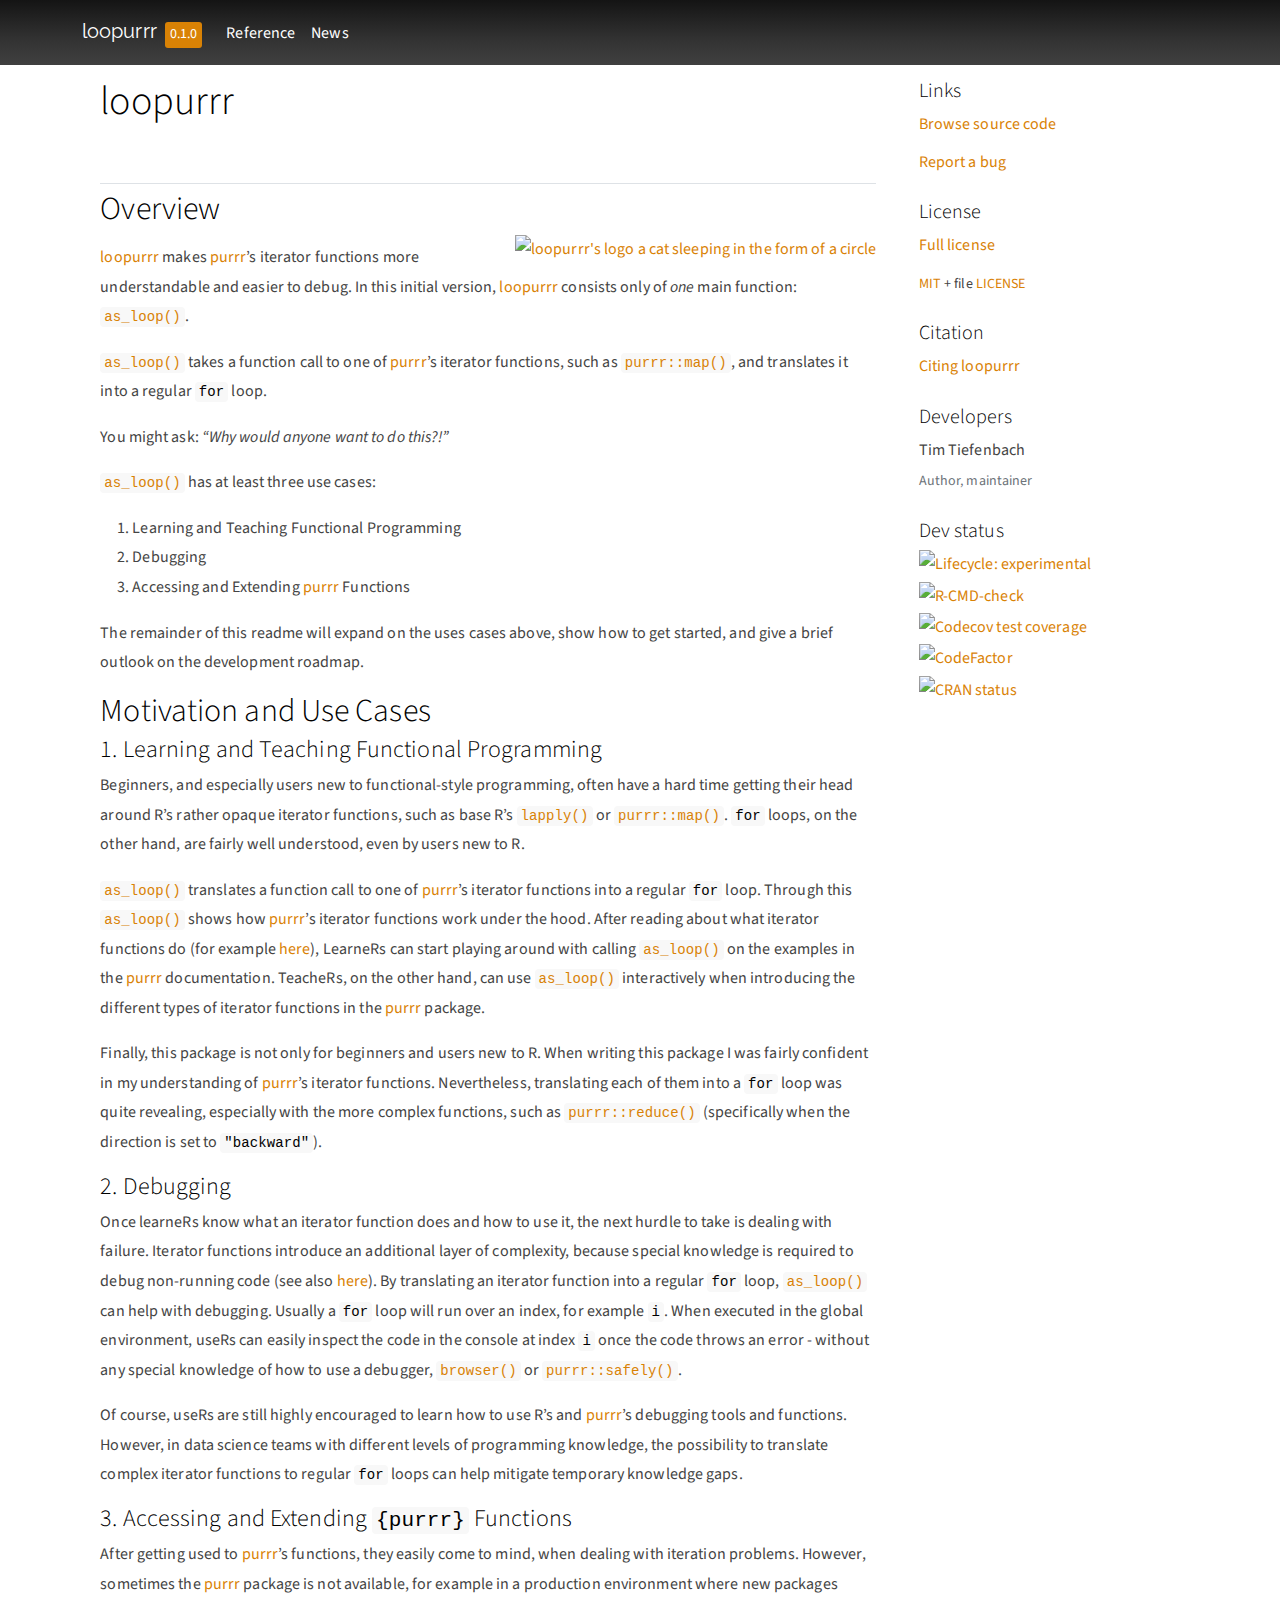
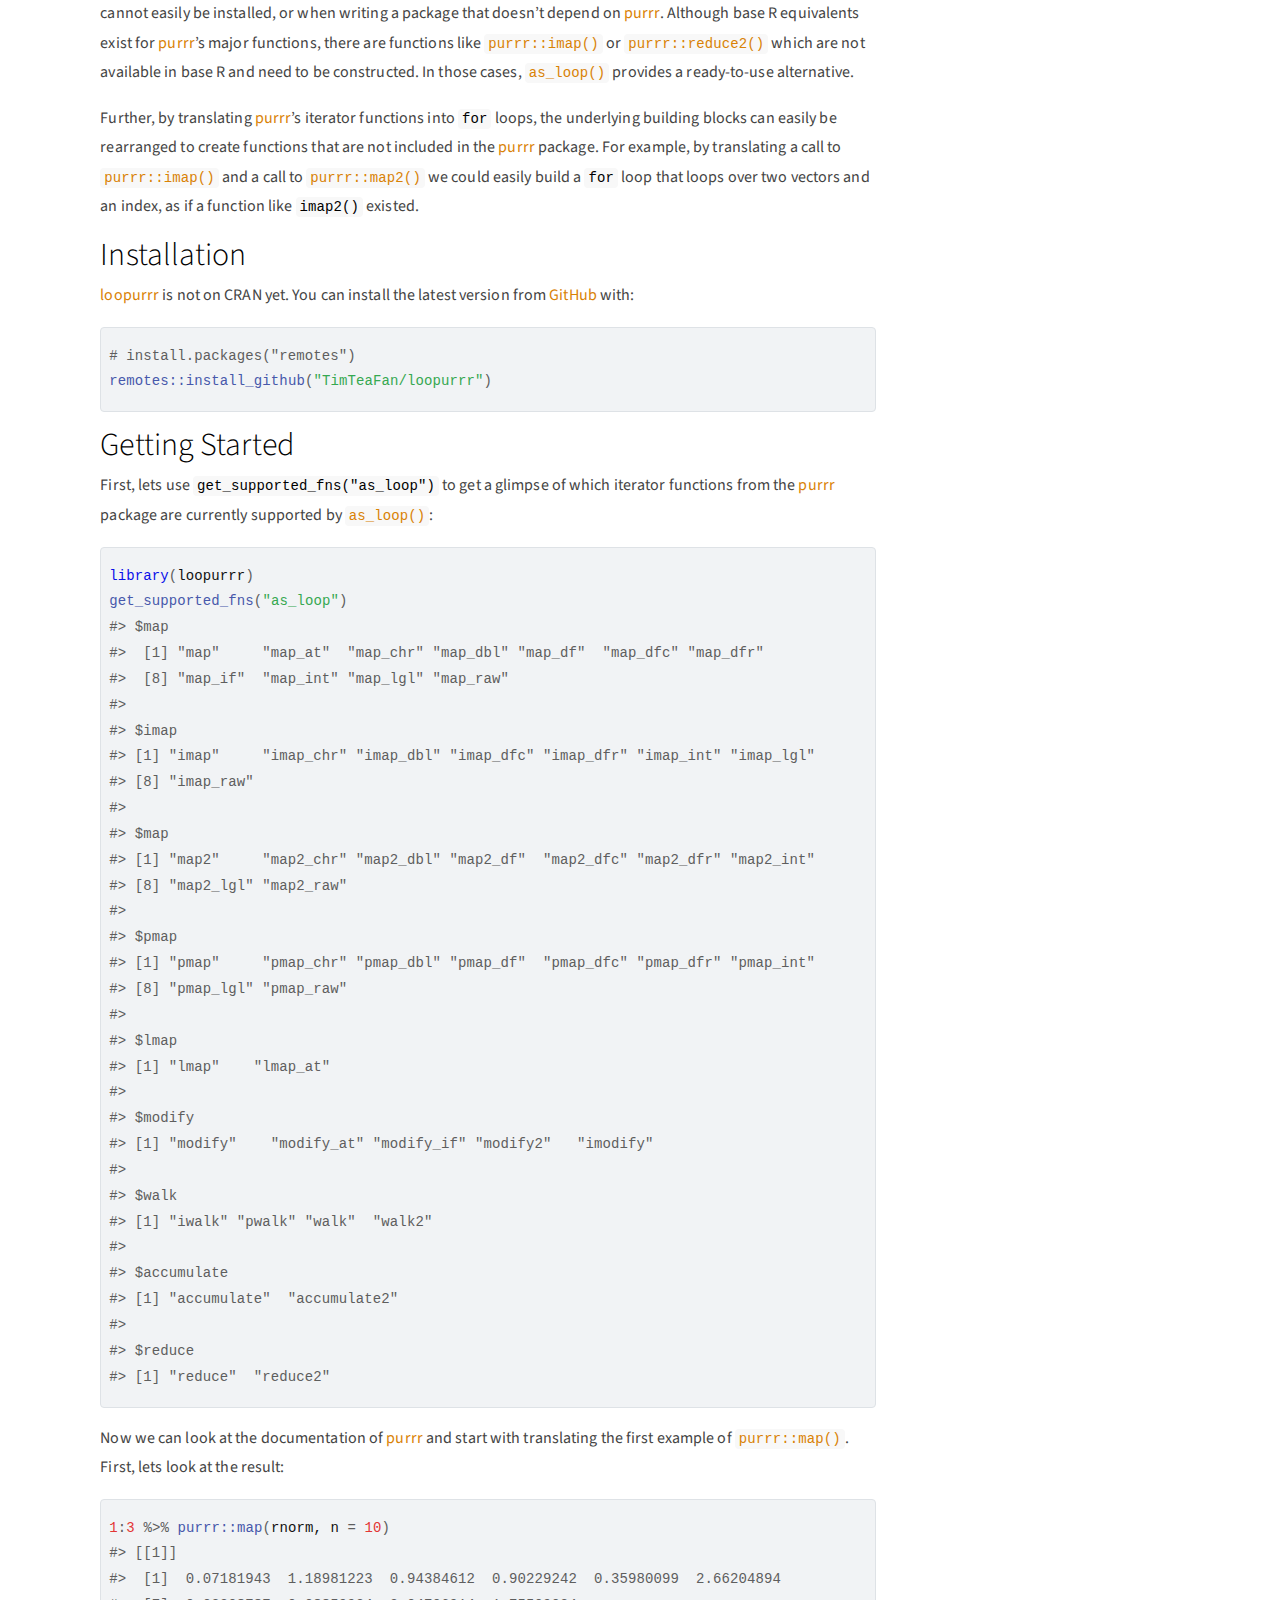
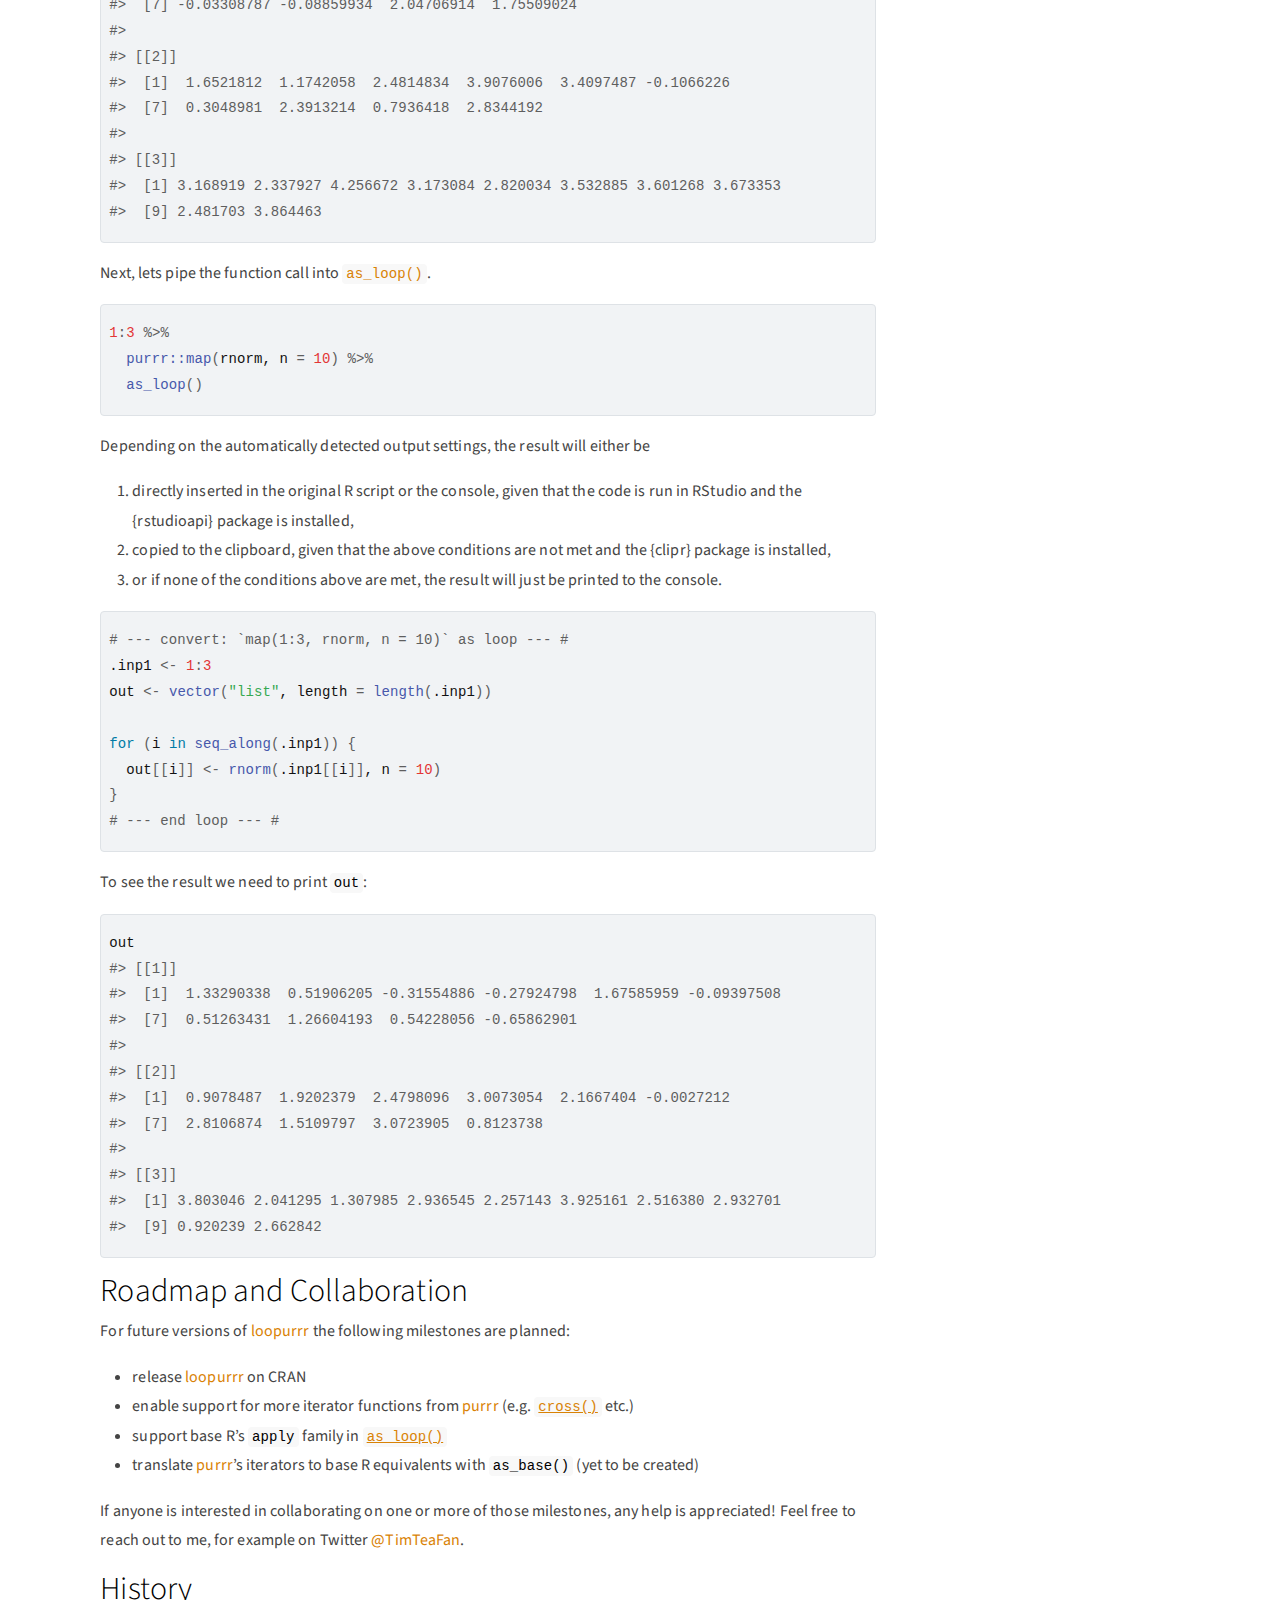
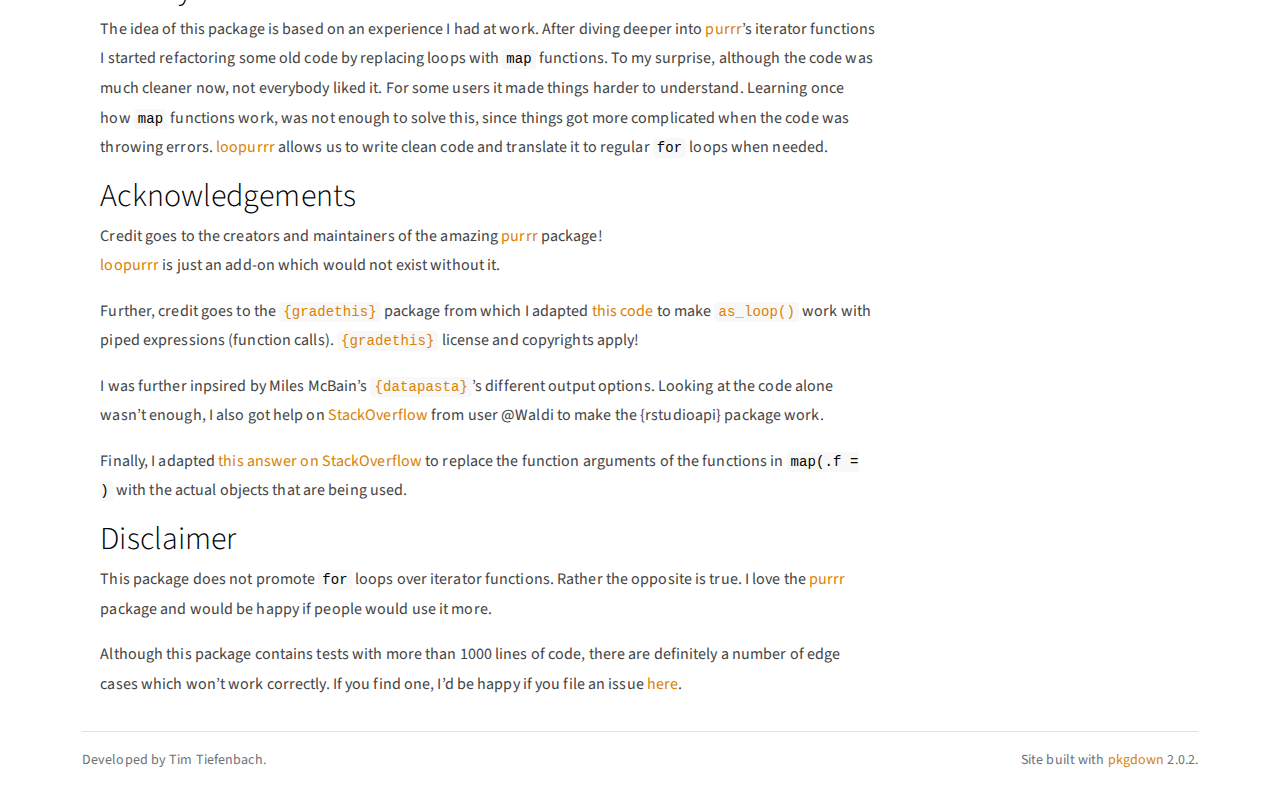
==== index.html @ e51904c7 "Built site for loopurrr: 0.1.0@bbf5879" ====
<!DOCTYPE html>
<!-- Generated by pkgdown: do not edit by hand --><html lang="en">
<head>
<meta http-equiv="Content-Type" content="text/html; charset=UTF-8">
<meta charset="utf-8">
<meta http-equiv="X-UA-Compatible" content="IE=edge">
<meta name="viewport" content="width=device-width, initial-scale=1, shrink-to-fit=no">
<meta name="description" content="Makes learning, teaching and debugging iterator functions from the purrr package easy
    by translating them into regular for loops.">
<title>Tranlate purrr iterator functions to regular for loops • loopurrr</title>
<!-- favicons --><link rel="icon" type="image/png" sizes="16x16" href="favicon-16x16.png">
<link rel="icon" type="image/png" sizes="32x32" href="favicon-32x32.png">
<link rel="apple-touch-icon" type="image/png" sizes="180x180" href="apple-touch-icon.png">
<link rel="apple-touch-icon" type="image/png" sizes="120x120" href="apple-touch-icon-120x120.png">
<link rel="apple-touch-icon" type="image/png" sizes="76x76" href="apple-touch-icon-76x76.png">
<link rel="apple-touch-icon" type="image/png" sizes="60x60" href="apple-touch-icon-60x60.png">
<script src="deps/jquery-3.6.0/jquery-3.6.0.min.js"></script><meta name="viewport" content="width=device-width, initial-scale=1, shrink-to-fit=no">
<link href="deps/bootstrap-5.1.0/bootstrap.min.css" rel="stylesheet">
<script src="deps/bootstrap-5.1.0/bootstrap.bundle.min.js"></script><!-- Font Awesome icons --><link rel="stylesheet" href="https://cdnjs.cloudflare.com/ajax/libs/font-awesome/5.12.1/css/all.min.css" integrity="sha256-mmgLkCYLUQbXn0B1SRqzHar6dCnv9oZFPEC1g1cwlkk=" crossorigin="anonymous">
<link rel="stylesheet" href="https://cdnjs.cloudflare.com/ajax/libs/font-awesome/5.12.1/css/v4-shims.min.css" integrity="sha256-wZjR52fzng1pJHwx4aV2AO3yyTOXrcDW7jBpJtTwVxw=" crossorigin="anonymous">
<!-- bootstrap-toc --><script src="https://cdn.rawgit.com/afeld/bootstrap-toc/v1.0.1/dist/bootstrap-toc.min.js"></script><!-- headroom.js --><script src="https://cdnjs.cloudflare.com/ajax/libs/headroom/0.11.0/headroom.min.js" integrity="sha256-AsUX4SJE1+yuDu5+mAVzJbuYNPHj/WroHuZ8Ir/CkE0=" crossorigin="anonymous"></script><script src="https://cdnjs.cloudflare.com/ajax/libs/headroom/0.11.0/jQuery.headroom.min.js" integrity="sha256-ZX/yNShbjqsohH1k95liqY9Gd8uOiE1S4vZc+9KQ1K4=" crossorigin="anonymous"></script><!-- clipboard.js --><script src="https://cdnjs.cloudflare.com/ajax/libs/clipboard.js/2.0.6/clipboard.min.js" integrity="sha256-inc5kl9MA1hkeYUt+EC3BhlIgyp/2jDIyBLS6k3UxPI=" crossorigin="anonymous"></script><!-- search --><script src="https://cdnjs.cloudflare.com/ajax/libs/fuse.js/6.4.6/fuse.js" integrity="sha512-zv6Ywkjyktsohkbp9bb45V6tEMoWhzFzXis+LrMehmJZZSys19Yxf1dopHx7WzIKxr5tK2dVcYmaCk2uqdjF4A==" crossorigin="anonymous"></script><script src="https://cdnjs.cloudflare.com/ajax/libs/autocomplete.js/0.38.0/autocomplete.jquery.min.js" integrity="sha512-GU9ayf+66Xx2TmpxqJpliWbT5PiGYxpaG8rfnBEk1LL8l1KGkRShhngwdXK1UgqhAzWpZHSiYPc09/NwDQIGyg==" crossorigin="anonymous"></script><script src="https://cdnjs.cloudflare.com/ajax/libs/mark.js/8.11.1/mark.min.js" integrity="sha512-5CYOlHXGh6QpOFA/TeTylKLWfB3ftPsde7AnmhuitiTX4K5SqCLBeKro6sPS8ilsz1Q4NRx3v8Ko2IBiszzdww==" crossorigin="anonymous"></script><!-- pkgdown --><script src="pkgdown.js"></script><link href="extra.css" rel="stylesheet">
<meta property="og:title" content="Tranlate purrr iterator functions to regular for loops">
<meta property="og:description" content="Makes learning, teaching and debugging iterator functions from the purrr package easy
    by translating them into regular for loops.">
<meta property="og:image" content="https://timteafan.github.io/loopurrr/logo.png">
<!-- mathjax --><script src="https://cdnjs.cloudflare.com/ajax/libs/mathjax/2.7.5/MathJax.js" integrity="sha256-nvJJv9wWKEm88qvoQl9ekL2J+k/RWIsaSScxxlsrv8k=" crossorigin="anonymous"></script><script src="https://cdnjs.cloudflare.com/ajax/libs/mathjax/2.7.5/config/TeX-AMS-MML_HTMLorMML.js" integrity="sha256-84DKXVJXs0/F8OTMzX4UR909+jtl4G7SPypPavF+GfA=" crossorigin="anonymous"></script><!--[if lt IE 9]>
<script src="https://oss.maxcdn.com/html5shiv/3.7.3/html5shiv.min.js"></script>
<script src="https://oss.maxcdn.com/respond/1.4.2/respond.min.js"></script>
<![endif]-->
</head>
<body>
    <a href="#main" class="visually-hidden-focusable">Skip to contents</a>
    

    <nav class="navbar fixed-top navbar-dark navbar-expand-lg bg-primary"><div class="container">
    
    <a class="navbar-brand me-2" href="index.html">loopurrr</a>

    <small class="nav-text text-muted me-auto" data-bs-toggle="tooltip" data-bs-placement="bottom" title="">0.1.0</small>

    
    <button class="navbar-toggler" type="button" data-bs-toggle="collapse" data-bs-target="#navbar" aria-controls="navbar" aria-expanded="false" aria-label="Toggle navigation">
      <span class="navbar-toggler-icon"></span>
    </button>

    <div id="navbar" class="collapse navbar-collapse ms-3">
      <ul class="navbar-nav me-auto">
<li class="nav-item">
  <a class="nav-link" href="reference/index.html">
    <span class="fas fa fas fa-tools"></span>
     
    Reference
  </a>
</li>
<li class="nav-item">
  <a class="nav-link" href="news/index.html">
    <span class="fas fa fas fa-clipboard-list"></span>
     
    News
  </a>
</li>
<li class="nav-item">
  <a class="external-link nav-link" href="https://twitter.com/timteafan">
    <span class="fab fa fab fa-twitter"></span>
     
  </a>
</li>
<li class="nav-item">
  <a class="external-link nav-link" href="https://github.com/TimTeaFan/loopurrr/" aria-label="github">
    <span class="fab fa fab fa-github fa-lg"></span>
     
  </a>
</li>
      </ul>
<form class="form-inline my-2 my-lg-0" role="search">
        <input type="search" class="form-control me-sm-2" aria-label="Toggle navigation" name="search-input" data-search-index="search.json" id="search-input" placeholder="Search for" autocomplete="off">
</form>

      <ul class="navbar-nav"></ul>
</div>

    
  </div>
</nav><div class="container template-home">
<div class="row">
  <main id="main" class="col-md-9"><div class="section level1">
<div class="page-header">
<img src="logo.png" class="logo" alt=""><h1 id="loopurrr">loopurrr<a class="anchor" aria-label="anchor" href="#loopurrr"></a>
</h1>
</div>
<!-- badges: start -->

<div class="section level2">
<h2 id="overview">Overview<a class="anchor" aria-label="anchor" href="#overview"></a>
</h2>
<p id="logop">
<a id="logo" href="https://raw.githubusercontent.com/TimTeaFan/loopurrr/main/man/figures/logo_big.png" class="external-link"><img src="https://raw.githubusercontent.com/TimTeaFan/loopurrr/main/man/figures/logo.png" alt="loopurrr's logo a cat sleeping in the form of a circle" align="right"></a>
</p>
<p><a href="https://github.com/TimTeaFan/loopurrrr" class="external-link">loopurrr</a> makes <a href="http://purrr.tidyverse.org" class="external-link">purrr</a>’s iterator functions more understandable and easier to debug. In this initial version, <a href="https://github.com/TimTeaFan/loopurrrr" class="external-link">loopurrr</a> consists only of <em>one</em> main function: <code><a href="reference/as_loop.html">as_loop()</a></code>.</p>
<p><code><a href="reference/as_loop.html">as_loop()</a></code> takes a function call to one of <a href="http://purrr.tidyverse.org" class="external-link">purrr</a>’s iterator functions, such as <code><a href="https://purrr.tidyverse.org/reference/map.html" class="external-link">purrr::map()</a></code>, and translates it into a regular <code>for</code> loop.</p>
<p>You might ask: <em>“Why would anyone want to do this?!”</em></p>
<p><code><a href="reference/as_loop.html">as_loop()</a></code> has at least three use cases:</p>
<ol style="list-style-type: decimal">
<li>Learning and Teaching Functional Programming</li>
<li>Debugging</li>
<li>Accessing and Extending <a href="http://purrr.tidyverse.org" class="external-link">purrr</a> Functions</li>
</ol>
<p>The remainder of this readme will expand on the uses cases above, show how to get started, and give a brief outlook on the development roadmap.</p>
</div>
<div class="section level2">
<h2 id="motivation-and-use-cases">Motivation and Use Cases<a class="anchor" aria-label="anchor" href="#motivation-and-use-cases"></a>
</h2>
<div class="section level4">
<h4 id="1-learning-and-teaching-functional-programming">1. Learning and Teaching Functional Programming<a class="anchor" aria-label="anchor" href="#1-learning-and-teaching-functional-programming"></a>
</h4>
<p>Beginners, and especially users new to functional-style programming, often have a hard time getting their head around R’s rather opaque iterator functions, such as base R’s <code><a href="https://rdrr.io/r/base/lapply.html" class="external-link">lapply()</a></code> or <code><a href="https://purrr.tidyverse.org/reference/map.html" class="external-link">purrr::map()</a></code>. <code>for</code> loops, on the other hand, are fairly well understood, even by users new to R.</p>
<p><code><a href="reference/as_loop.html">as_loop()</a></code> translates a function call to one of <a href="http://purrr.tidyverse.org" class="external-link">purrr</a>’s iterator functions into a regular <code>for</code> loop. Through this <code><a href="reference/as_loop.html">as_loop()</a></code> shows how <a href="http://purrr.tidyverse.org" class="external-link">purrr</a>’s iterator functions work under the hood. After reading about what iterator functions do (for example <a href="https://r4ds.had.co.nz/iteration.html#the-map-functions" class="external-link">here</a>), LearneRs can start playing around with calling <code><a href="reference/as_loop.html">as_loop()</a></code> on the examples in the <a href="http://purrr.tidyverse.org" class="external-link">purrr</a> documentation. TeacheRs, on the other hand, can use <code><a href="reference/as_loop.html">as_loop()</a></code> interactively when introducing the different types of iterator functions in the <a href="http://purrr.tidyverse.org" class="external-link">purrr</a> package.</p>
<p>Finally, this package is not only for beginners and users new to R. When writing this package I was fairly confident in my understanding of <a href="http://purrr.tidyverse.org" class="external-link">purrr</a>’s iterator functions. Nevertheless, translating each of them into a <code>for</code> loop was quite revealing, especially with the more complex functions, such as <code><a href="https://purrr.tidyverse.org/reference/reduce.html" class="external-link">purrr::reduce()</a></code> (specifically when the direction is set to <code>"backward"</code>).</p>
</div>
<div class="section level4">
<h4 id="2-debugging">2. Debugging<a class="anchor" aria-label="anchor" href="#2-debugging"></a>
</h4>
<p>Once learneRs know what an iterator function does and how to use it, the next hurdle to take is dealing with failure. Iterator functions introduce an additional layer of complexity, because special knowledge is required to debug non-running code (see also <a href="https://r4ds.had.co.nz/iteration.html#dealing-with-failure" class="external-link">here</a>). By translating an iterator function into a regular <code>for</code> loop, <code><a href="reference/as_loop.html">as_loop()</a></code> can help with debugging. Usually a <code>for</code> loop will run over an index, for example <code>i</code>. When executed in the global environment, useRs can easily inspect the code in the console at index <code>i</code> once the code throws an error - without any special knowledge of how to use a debugger, <code><a href="https://rdrr.io/r/base/browser.html" class="external-link">browser()</a></code> or <code><a href="https://purrr.tidyverse.org/reference/safely.html" class="external-link">purrr::safely()</a></code>.</p>
<p>Of course, useRs are still highly encouraged to learn how to use R’s and <a href="http://purrr.tidyverse.org" class="external-link">purrr</a>’s debugging tools and functions. However, in data science teams with different levels of programming knowledge, the possibility to translate complex iterator functions to regular <code>for</code> loops can help mitigate temporary knowledge gaps.</p>
</div>
<div class="section level4">
<h4 id="3-accessing-and-extending-purrr-functions">3. Accessing and Extending <code>{purrr}</code> Functions<a class="anchor" aria-label="anchor" href="#3-accessing-and-extending-purrr-functions"></a>
</h4>
<p>After getting used to <a href="http://purrr.tidyverse.org" class="external-link">purrr</a>’s functions, they easily come to mind, when dealing with iteration problems. However, sometimes the <a href="http://purrr.tidyverse.org" class="external-link">purrr</a> package is not available, for example in a production environment where new packages cannot easily be installed, or when writing a package that doesn’t depend on <a href="http://purrr.tidyverse.org" class="external-link">purrr</a>. Although base R equivalents exist for <a href="http://purrr.tidyverse.org" class="external-link">purrr</a>’s major functions, there are functions like <code><a href="https://purrr.tidyverse.org/reference/imap.html" class="external-link">purrr::imap()</a></code> or <code><a href="https://purrr.tidyverse.org/reference/reduce.html" class="external-link">purrr::reduce2()</a></code> which are not available in base R and need to be constructed. In those cases, <code><a href="reference/as_loop.html">as_loop()</a></code> provides a ready-to-use alternative.</p>
<p>Further, by translating <a href="http://purrr.tidyverse.org" class="external-link">purrr</a>’s iterator functions into <code>for</code> loops, the underlying building blocks can easily be rearranged to create functions that are not included in the <a href="http://purrr.tidyverse.org" class="external-link">purrr</a> package. For example, by translating a call to <code><a href="https://purrr.tidyverse.org/reference/imap.html" class="external-link">purrr::imap()</a></code> and a call to <code><a href="https://purrr.tidyverse.org/reference/map2.html" class="external-link">purrr::map2()</a></code> we could easily build a <code>for</code> loop that loops over two vectors and an index, as if a function like <code>imap2()</code> existed.</p>
</div>
</div>
<div class="section level2">
<h2 id="installation">Installation<a class="anchor" aria-label="anchor" href="#installation"></a>
</h2>
<p><a href="https://github.com/TimTeaFan/loopurrrr" class="external-link">loopurrr</a> is not on CRAN yet. You can install the latest version from <a href="https://github.com/TimTeaFan/loopurrr" class="external-link">GitHub</a> with:</p>
<div class="sourceCode" id="cb1"><pre class="downlit sourceCode r">
<code class="sourceCode R"><span class="co"># install.packages("remotes")</span>
<span class="fu">remotes</span><span class="fu">::</span><span class="fu">install_github</span><span class="op">(</span><span class="st">"TimTeaFan/loopurrr"</span><span class="op">)</span></code></pre></div>
</div>
<div class="section level2">
<h2 id="getting-started">Getting Started<a class="anchor" aria-label="anchor" href="#getting-started"></a>
</h2>
<p>First, lets use <code>get_supported_fns("as_loop")</code> to get a glimpse of which iterator functions from the <a href="http://purrr.tidyverse.org" class="external-link">purrr</a> package are currently supported by <code><a href="reference/as_loop.html">as_loop()</a></code>:</p>
<div class="sourceCode" id="cb2"><pre class="downlit sourceCode r">
<code class="sourceCode R"><span class="kw"><a href="https://rdrr.io/r/base/library.html" class="external-link">library</a></span><span class="op">(</span><span class="va"><a href="https://github.com/TimTeaFan/loopurrrr" class="external-link">loopurrr</a></span><span class="op">)</span>
<span class="fu"><a href="reference/get_supported_fns.html">get_supported_fns</a></span><span class="op">(</span><span class="st">"as_loop"</span><span class="op">)</span>
<span class="co">#&gt; $map</span>
<span class="co">#&gt;  [1] "map"     "map_at"  "map_chr" "map_dbl" "map_df"  "map_dfc" "map_dfr"</span>
<span class="co">#&gt;  [8] "map_if"  "map_int" "map_lgl" "map_raw"</span>
<span class="co">#&gt; </span>
<span class="co">#&gt; $imap</span>
<span class="co">#&gt; [1] "imap"     "imap_chr" "imap_dbl" "imap_dfc" "imap_dfr" "imap_int" "imap_lgl"</span>
<span class="co">#&gt; [8] "imap_raw"</span>
<span class="co">#&gt; </span>
<span class="co">#&gt; $map</span>
<span class="co">#&gt; [1] "map2"     "map2_chr" "map2_dbl" "map2_df"  "map2_dfc" "map2_dfr" "map2_int"</span>
<span class="co">#&gt; [8] "map2_lgl" "map2_raw"</span>
<span class="co">#&gt; </span>
<span class="co">#&gt; $pmap</span>
<span class="co">#&gt; [1] "pmap"     "pmap_chr" "pmap_dbl" "pmap_df"  "pmap_dfc" "pmap_dfr" "pmap_int"</span>
<span class="co">#&gt; [8] "pmap_lgl" "pmap_raw"</span>
<span class="co">#&gt; </span>
<span class="co">#&gt; $lmap</span>
<span class="co">#&gt; [1] "lmap"    "lmap_at"</span>
<span class="co">#&gt; </span>
<span class="co">#&gt; $modify</span>
<span class="co">#&gt; [1] "modify"    "modify_at" "modify_if" "modify2"   "imodify"  </span>
<span class="co">#&gt; </span>
<span class="co">#&gt; $walk</span>
<span class="co">#&gt; [1] "iwalk" "pwalk" "walk"  "walk2"</span>
<span class="co">#&gt; </span>
<span class="co">#&gt; $accumulate</span>
<span class="co">#&gt; [1] "accumulate"  "accumulate2"</span>
<span class="co">#&gt; </span>
<span class="co">#&gt; $reduce</span>
<span class="co">#&gt; [1] "reduce"  "reduce2"</span></code></pre></div>
<p>Now we can look at the documentation of <a href="http://purrr.tidyverse.org" class="external-link">purrr</a> and start with translating the first example of <code><a href="https://purrr.tidyverse.org/reference/map.html" class="external-link">purrr::map()</a></code>. First, lets look at the result:</p>
<div class="sourceCode" id="cb3"><pre class="downlit sourceCode r">
<code class="sourceCode R"><span class="fl">1</span><span class="op">:</span><span class="fl">3</span> <span class="op"><a href="https://purrr.tidyverse.org/reference/pipe.html" class="external-link">%&gt;%</a></span> <span class="fu">purrr</span><span class="fu">::</span><span class="fu"><a href="https://purrr.tidyverse.org/reference/map.html" class="external-link">map</a></span><span class="op">(</span><span class="va">rnorm</span>, n <span class="op">=</span> <span class="fl">10</span><span class="op">)</span>
<span class="co">#&gt; [[1]]</span>
<span class="co">#&gt;  [1]  0.07181943  1.18981223  0.94384612  0.90229242  0.35980099  2.66204894</span>
<span class="co">#&gt;  [7] -0.03308787 -0.08859934  2.04706914  1.75509024</span>
<span class="co">#&gt; </span>
<span class="co">#&gt; [[2]]</span>
<span class="co">#&gt;  [1]  1.6521812  1.1742058  2.4814834  3.9076006  3.4097487 -0.1066226</span>
<span class="co">#&gt;  [7]  0.3048981  2.3913214  0.7936418  2.8344192</span>
<span class="co">#&gt; </span>
<span class="co">#&gt; [[3]]</span>
<span class="co">#&gt;  [1] 3.168919 2.337927 4.256672 3.173084 2.820034 3.532885 3.601268 3.673353</span>
<span class="co">#&gt;  [9] 2.481703 3.864463</span></code></pre></div>
<p>Next, lets pipe the function call into <code><a href="reference/as_loop.html">as_loop()</a></code>.</p>
<div class="sourceCode" id="cb4"><pre class="downlit sourceCode r">
<code class="sourceCode R"><span class="fl">1</span><span class="op">:</span><span class="fl">3</span> <span class="op"><a href="https://purrr.tidyverse.org/reference/pipe.html" class="external-link">%&gt;%</a></span>
  <span class="fu">purrr</span><span class="fu">::</span><span class="fu"><a href="https://purrr.tidyverse.org/reference/map.html" class="external-link">map</a></span><span class="op">(</span><span class="va">rnorm</span>, n <span class="op">=</span> <span class="fl">10</span><span class="op">)</span> <span class="op"><a href="https://purrr.tidyverse.org/reference/pipe.html" class="external-link">%&gt;%</a></span>
  <span class="fu"><a href="reference/as_loop.html">as_loop</a></span><span class="op">(</span><span class="op">)</span></code></pre></div>
<p>Depending on the automatically detected output settings, the result will either be</p>
<ol style="list-style-type: decimal">
<li>directly inserted in the original R script or the console, given that the code is run in RStudio and the {rstudioapi} package is installed,</li>
<li>copied to the clipboard, given that the above conditions are not met and the {clipr} package is installed,</li>
<li>or if none of the conditions above are met, the result will just be printed to the console.</li>
</ol>
<div class="sourceCode" id="cb5"><pre class="downlit sourceCode r">
<code class="sourceCode R"><span class="co"># --- convert: `map(1:3, rnorm, n = 10)` as loop --- #</span>
<span class="va">.inp1</span> <span class="op">&lt;-</span> <span class="fl">1</span><span class="op">:</span><span class="fl">3</span>
<span class="va">out</span> <span class="op">&lt;-</span> <span class="fu"><a href="https://rdrr.io/r/base/vector.html" class="external-link">vector</a></span><span class="op">(</span><span class="st">"list"</span>, length <span class="op">=</span> <span class="fu"><a href="https://rdrr.io/r/base/length.html" class="external-link">length</a></span><span class="op">(</span><span class="va">.inp1</span><span class="op">)</span><span class="op">)</span>

<span class="kw">for</span> <span class="op">(</span><span class="va">i</span> <span class="kw">in</span> <span class="fu"><a href="https://rdrr.io/r/base/seq.html" class="external-link">seq_along</a></span><span class="op">(</span><span class="va">.inp1</span><span class="op">)</span><span class="op">)</span> <span class="op">{</span>
  <span class="va">out</span><span class="op">[[</span><span class="va">i</span><span class="op">]</span><span class="op">]</span> <span class="op">&lt;-</span> <span class="fu"><a href="https://rdrr.io/r/stats/Normal.html" class="external-link">rnorm</a></span><span class="op">(</span><span class="va">.inp1</span><span class="op">[[</span><span class="va">i</span><span class="op">]</span><span class="op">]</span>, n <span class="op">=</span> <span class="fl">10</span><span class="op">)</span>
<span class="op">}</span>
<span class="co"># --- end loop --- #</span></code></pre></div>
<p>To see the result we need to print <code>out</code>:</p>
<div class="sourceCode" id="cb6"><pre class="downlit sourceCode r">
<code class="sourceCode R"><span class="va">out</span>
<span class="co">#&gt; [[1]]</span>
<span class="co">#&gt;  [1]  1.33290338  0.51906205 -0.31554886 -0.27924798  1.67585959 -0.09397508</span>
<span class="co">#&gt;  [7]  0.51263431  1.26604193  0.54228056 -0.65862901</span>
<span class="co">#&gt; </span>
<span class="co">#&gt; [[2]]</span>
<span class="co">#&gt;  [1]  0.9078487  1.9202379  2.4798096  3.0073054  2.1667404 -0.0027212</span>
<span class="co">#&gt;  [7]  2.8106874  1.5109797  3.0723905  0.8123738</span>
<span class="co">#&gt; </span>
<span class="co">#&gt; [[3]]</span>
<span class="co">#&gt;  [1] 3.803046 2.041295 1.307985 2.936545 2.257143 3.925161 2.516380 2.932701</span>
<span class="co">#&gt;  [9] 0.920239 2.662842</span></code></pre></div>
</div>
<div class="section level2">
<h2 id="roadmap-and-collaboration">Roadmap and Collaboration<a class="anchor" aria-label="anchor" href="#roadmap-and-collaboration"></a>
</h2>
<p>For future versions of <a href="https://github.com/TimTeaFan/loopurrrr" class="external-link">loopurrr</a> the following milestones are planned:</p>
<ul>
<li>release <a href="https://github.com/TimTeaFan/loopurrrr" class="external-link">loopurrr</a> on CRAN</li>
<li>enable support for more iterator functions from <a href="http://purrr.tidyverse.org" class="external-link">purrr</a> (e.g. <code><a href="https://purrr.tidyverse.org/reference/cross.html" class="external-link">cross()</a></code> etc.)</li>
<li>support base R’s <code>apply</code> family in <code><a href="reference/as_loop.html">as_loop()</a></code>
</li>
<li>translate <a href="http://purrr.tidyverse.org" class="external-link">purrr</a>’s iterators to base R equivalents with <code>as_base()</code> (yet to be created)</li>
</ul>
<p>If anyone is interested in collaborating on one or more of those milestones, any help is appreciated! Feel free to reach out to me, for example on Twitter <a href="https://twitter.com/timteafan" target="_blank" class="external-link">@TimTeaFan</a>.</p>
</div>
<div class="section level2">
<h2 id="history">History<a class="anchor" aria-label="anchor" href="#history"></a>
</h2>
<p>The idea of this package is based on an experience I had at work. After diving deeper into <a href="http://purrr.tidyverse.org" class="external-link">purrr</a>’s iterator functions I started refactoring some old code by replacing loops with <code>map</code> functions. To my surprise, although the code was much cleaner now, not everybody liked it. For some users it made things harder to understand. Learning once how <code>map</code> functions work, was not enough to solve this, since things got more complicated when the code was throwing errors. <a href="https://github.com/TimTeaFan/loopurrrr" class="external-link">loopurrr</a> allows us to write clean code and translate it to regular <code>for</code> loops when needed.</p>
</div>
<div class="section level2">
<h2 id="acknowledgements">Acknowledgements<a class="anchor" aria-label="anchor" href="#acknowledgements"></a>
</h2>
<p>Credit goes to the creators and maintainers of the amazing <a href="http://purrr.tidyverse.org" class="external-link">purrr</a> package!<br><a href="https://github.com/TimTeaFan/loopurrrr" class="external-link">loopurrr</a> is just an add-on which would not exist without it.</p>
<p>Further, credit goes to the <a href="https://github.com/rstudio/gradethis/%5D" class="external-link"><code>{gradethis}</code></a> package from which I adapted <a href="https://github.com/rstudio/gradethis/blob/main/R/unpipe.R" class="external-link">this code</a> to make <code><a href="reference/as_loop.html">as_loop()</a></code> work with piped expressions (function calls). <a href="https://github.com/rstudio/gradethis/blob/main/LICENSE.md" class="external-link"><code>{gradethis}</code></a> license and copyrights apply!</p>
<p>I was further inpsired by Miles McBain’s <a href="https://github.com/MilesMcBain/datapasta" class="external-link"><code>{datapasta}</code></a>’s different output options. Looking at the code alone wasn’t enough, I also got help on <a href="https://stackoverflow.com/questions/70572072/how-to-use-indentation-with-rstudioapiinserttext" class="external-link">StackOverflow</a> from user @Waldi to make the {rstudioapi} package work.</p>
<p>Finally, I adapted <a href="ttps://stackoverflow.com/a/33850689/9349302">this answer on StackOverflow</a> to replace the function arguments of the functions in <code>map(.f = )</code> with the actual objects that are being used.</p>
</div>
<div class="section level2">
<h2 id="disclaimer">Disclaimer<a class="anchor" aria-label="anchor" href="#disclaimer"></a>
</h2>
<p>This package does not promote <code>for</code> loops over iterator functions. Rather the opposite is true. I love the <a href="http://purrr.tidyverse.org" class="external-link">purrr</a> package and would be happy if people would use it more.</p>
<p>Although this package contains tests with more than 1000 lines of code, there are definitely a number of edge cases which won’t work correctly. If you find one, I’d be happy if you file an issue <a href="https://github.com/TimTeaFan/loopurrr/issues" class="external-link">here</a>.</p>
</div>
</div>
  </main><aside class="col-md-3"><div class="links">
<h2 data-toc-skip>Links</h2>
<ul class="list-unstyled">
<li><a href="https://github.com/TimTeaFan/loopurrr/" class="external-link">Browse source code</a></li>
<li><a href="https://github.com/TimTeaFan/loopurrr/issues" class="external-link">Report a bug</a></li>
</ul>
</div>

<div class="license">
<h2 data-toc-skip>License</h2>
<ul class="list-unstyled">
<li><a href="LICENSE.html">Full license</a></li>
<li><small><a href="https://opensource.org/licenses/mit-license.php" class="external-link">MIT</a> + file <a href="LICENSE-text.html">LICENSE</a></small></li>
</ul>
</div>


<div class="citation">
<h2 data-toc-skip>Citation</h2>
<ul class="list-unstyled">
<li><a href="authors.html#citation">Citing loopurrr</a></li>
</ul>
</div>

<div class="developers">
<h2 data-toc-skip>Developers</h2>
<ul class="list-unstyled">
<li>Tim Tiefenbach <br><small class="roles"> Author, maintainer </small> <a href="https://orcid.org/0000-0001-9443-2434" target="orcid.widget" aria-label="ORCID" class="external-link"><span class="fab fa-orcid orcid" aria-hidden="true"></span></a> </li>
</ul>
</div>

<div class="dev-status">
<h2 data-toc-skip>Dev status</h2>
<ul class="list-unstyled">
<li><a href="https://lifecycle.r-lib.org/articles/stages.html#experimental" class="external-link"><img src="https://img.shields.io/badge/lifecycle-experimental-orange.svg" alt="Lifecycle: experimental"></a></li>
<li><a href="https://github.com/TimTeaFan/loopurrr/actions" class="external-link"><img src="https://github.com/TimTeaFan/loopurrr/workflows/R-CMD-check/badge.svg" alt="R-CMD-check"></a></li>
<li><a href="https://codecov.io/gh/TimTeaFan/loopurrr?branch=main" class="external-link"><img src="https://codecov.io/gh/TimTeaFan/loopurrr/branch/main/graph/badge.svg" alt="Codecov test coverage"></a></li>
<li><a href="https://www.codefactor.io/repository/github/timteafan/loopurrr" class="external-link"><img src="https://www.codefactor.io/repository/github/timteafan/loopurrr/badge" alt="CodeFactor"></a></li>
<li><a href="https://cran.r-project.org/package=loopurrr" class="external-link"><img src="https://www.r-pkg.org/badges/version/loopurrr" alt="CRAN status"></a></li>
</ul>
</div>

  </aside>
</div>


    <footer><div class="pkgdown-footer-left">
  <p></p>
<p>Developed by Tim Tiefenbach.</p>
</div>

<div class="pkgdown-footer-right">
  <p></p>
<p>Site built with <a href="https://pkgdown.r-lib.org/" class="external-link">pkgdown</a> 2.0.2.</p>
</div>

    </footer>
</div>

  

  

  </body>
</html>
---- extra.css ----
@import url('https://fonts.googleapis.com/css2?family=Source+Sans+Pro:wght@300;400&display=swap');
@import url('https://fonts.googleapis.com/css2?family=Raleway&display=swap');



 /* don't underline inline code*/

 p > code > a {
   text-decoration: none !important;
 }

/* don't display search form */
form.form-inline {
  display: none;
}

/* change navbar color */
nav.navbar.fixed-top.bg-primary {
  background-image: linear-gradient(#141414, #323232 60%, #404040) !important;
}

/* logo font*/
a.navbar-brand {
  font-family: "Raleway", sans-serif;;
}

/* navbar link on hover color */
.navbar-dark .navbar-nav .nav-item>.nav-link:hover, .navbar-light .navbar-nav .nav-item>.nav-link:hover {
  color: #d98205 !important;
}

/* small box around version number*/
small.nav-text {
  color: #fff! important;
  background-color: #d98205;
  padding-left: 5px;
  padding-right:5px;
  border-radius: 3px;
}

/* don't underline functions, library calls, operators in code */
span.fu > a, span.va > a, span.op > a, span.kw > a  {
  text-decoration: none !important;
}

/* don't underline library calls and color them blue */
span.kw > a {
  color: rgb(10, 15, 233) !important;
}

/* color of strings */
span.st {
  color: #36a851 !important;
}

/* color of numbers */
span.fl {
  color: #e33535 !important;
}

/*
.label-default {
  background-color: #b4c41d;
}
*/

/* don't show small logo on every page */
img.logo {
  display: none;
}

body {
  font-family: "Source Sans Pro", Helvetica, Arial, sans-serif !important;
  /*  "Lato", sans-serif */
  font-size: 16px !important;
  line-height: 1.846 !important;
  font-weight: 400 !important;
  color: #444444 !important;
  -webkit-font-smoothing: antialiased !important;
  letter-spacing: .1px !important;
}

.navbar li>a, .navbar li>a {
  color: #ffffff !important;
}

.navbar li>a:hover, .navbar li>a:focus {
  color: #ffffff !important;
  text-decoration: none !important;
}

p>a, li>a, li>small>a, ul.dropdown-menu>li>a {
  color: #83bb13 !important;
}

@media (max-width: 768px) {
  ul.dropdown-menu>li>a {
      color: #ffffff !important;
  }
}


p>a, p>a, li>a, li>a, li>small>a, li>small>a,
p>a:hover, p>a:focus, li>a:hover, li>a:focus, li>small>a:hover, li>small>a:focus{
  color: #d98205 !important;
  text-decoration: none !important;
}

/* ul.dropdown-menu>li>a:hover, ul.dropdown-menu>li>a:focus */
.ref-index th {
  font-weight: 400 !important;
}

h1, h2, h3, h4, .h1, .h2, .h3, .h4 {
  font-family: "Source Sans Pro", Helvetica, Arial, sans-serif !important;
  color: #000 !important;
  font-weight: 300 !important;
  line-height: 1.1 !important;
}

h5, h6, .h5, .h6 {
  font-family: "Source Sans Pro", Helvetica, Arial, sans-serif !important;
  color: #000 !important;
  font-weight: 400 !important;
  line-height: 1.1 !important;
}

pre {
  font-size: 14px !important;
  line-height: 1.846 !important;
}

code, kbd, pre, samp {
  font-family: "Source Code Pro", Menlo, Monaco, Consolas, "Courier New", monospace !important;
}

pre > code.sourceCode.R {
  color: #111111 !important;
}
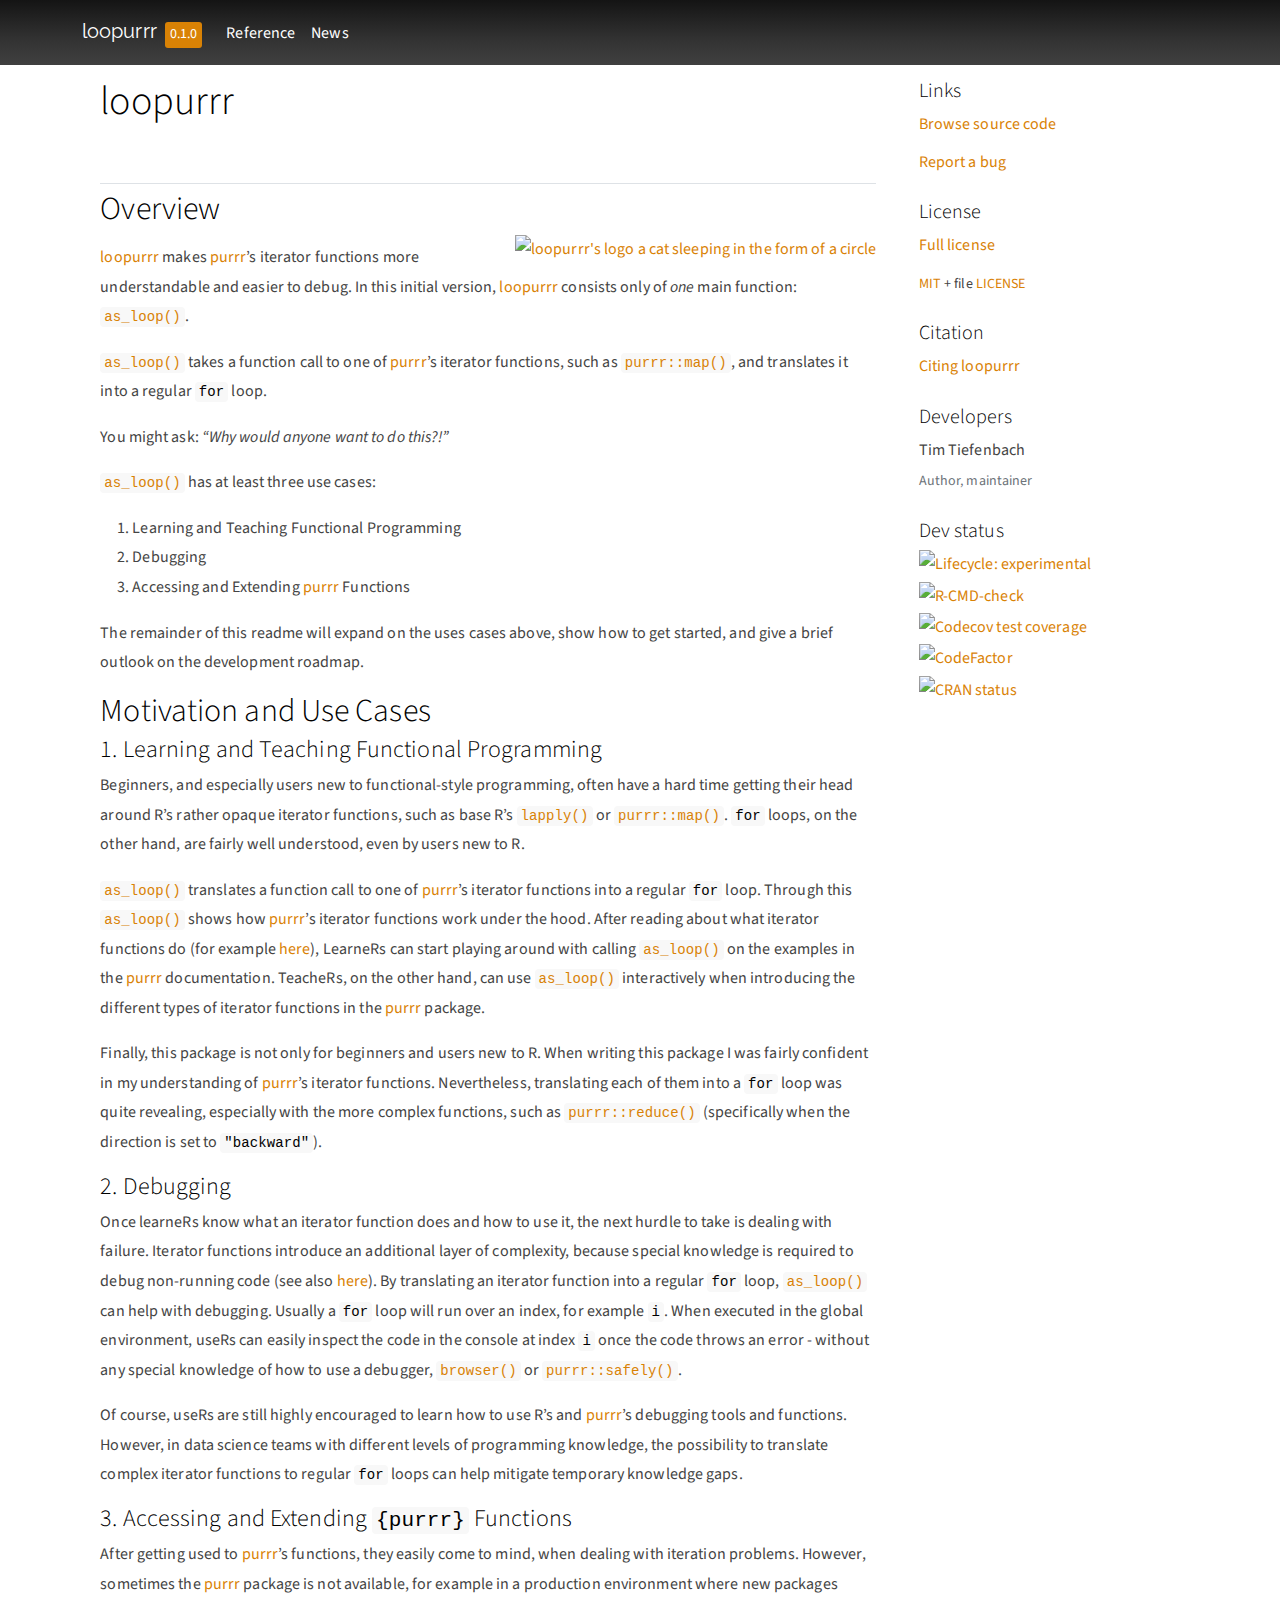
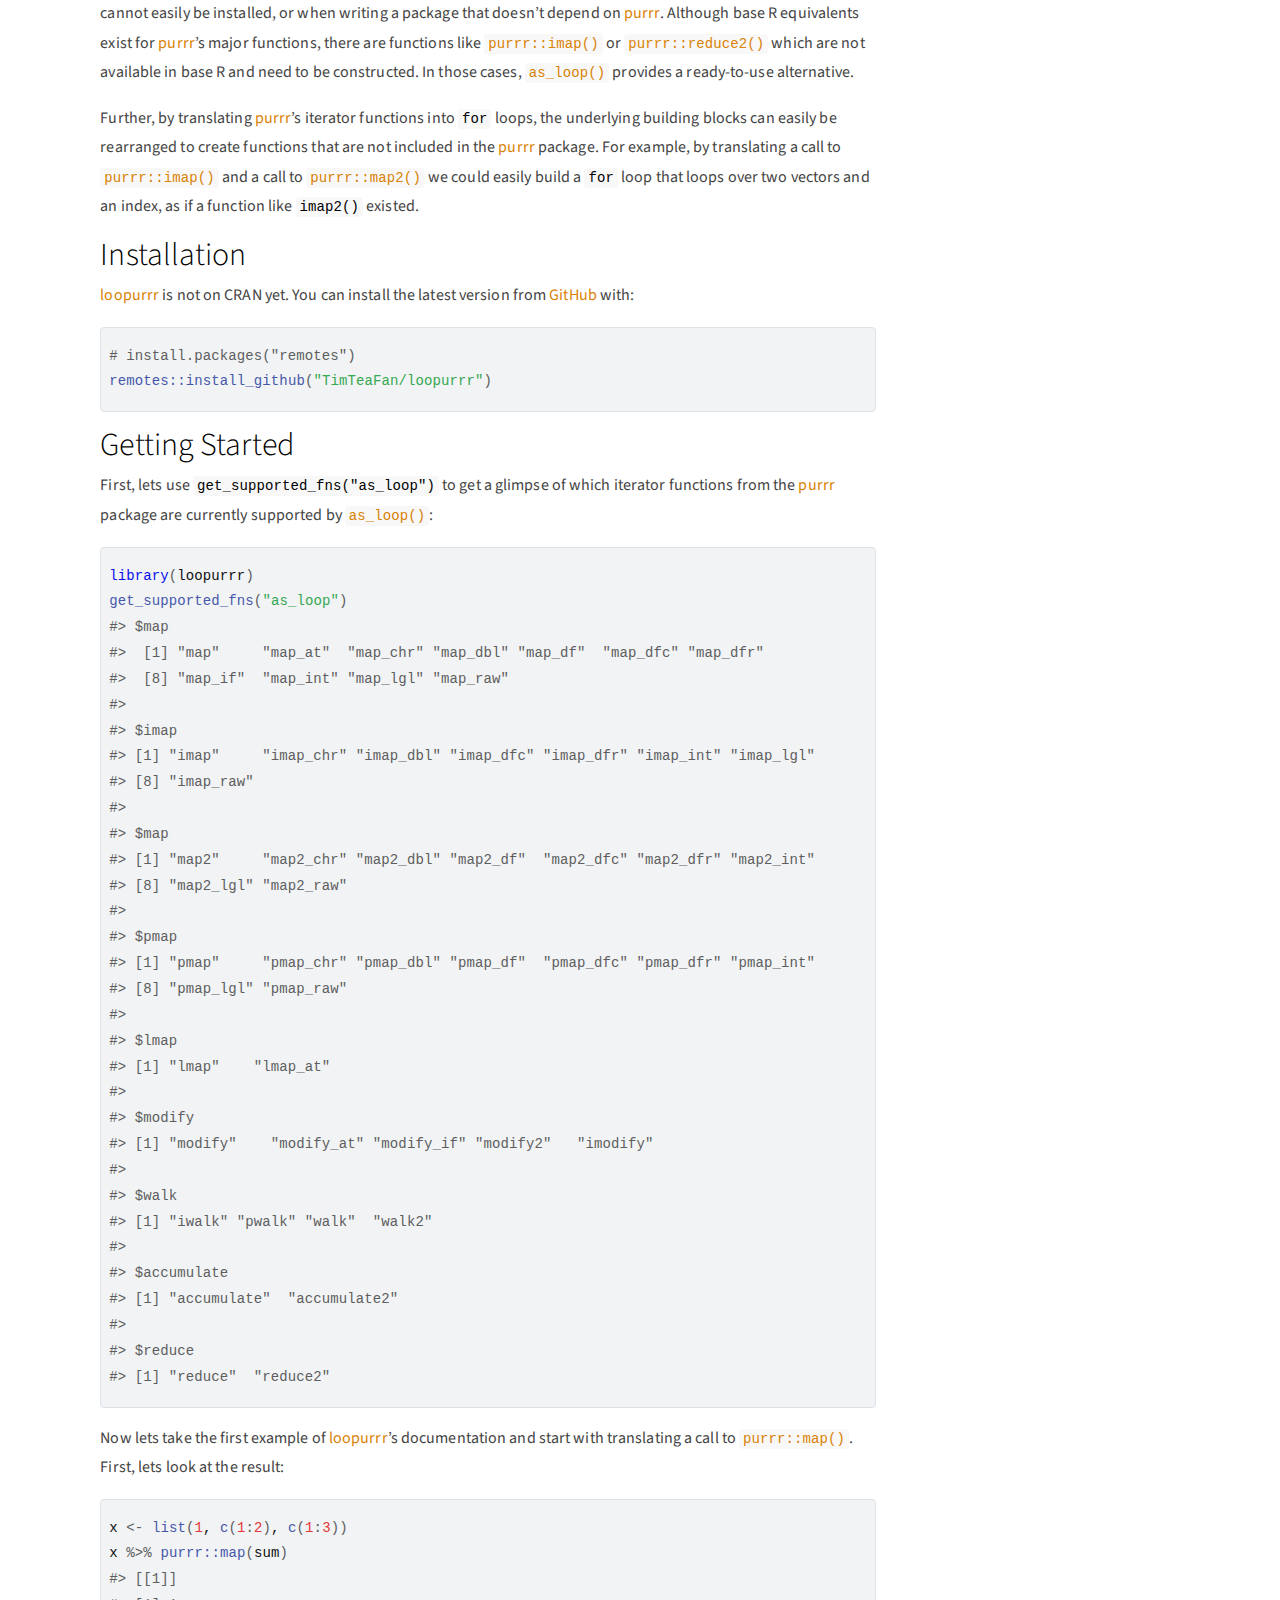
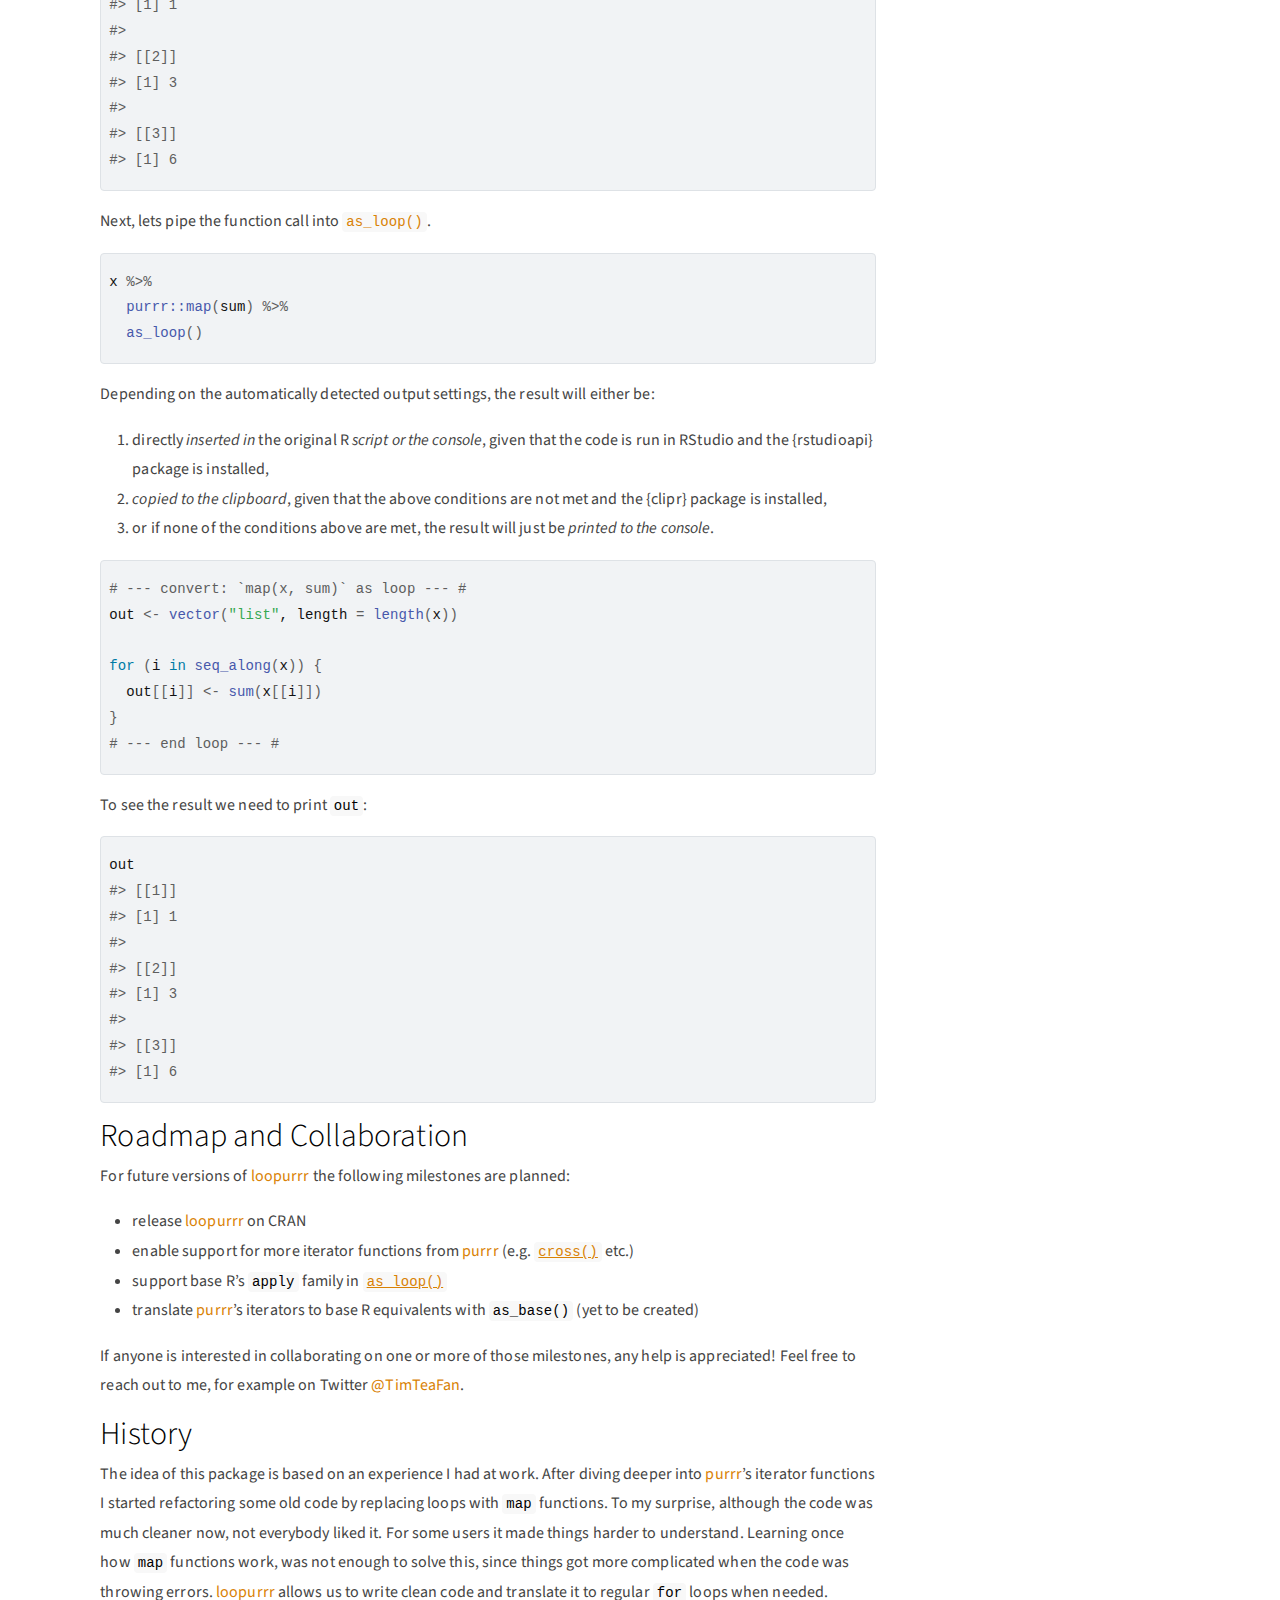
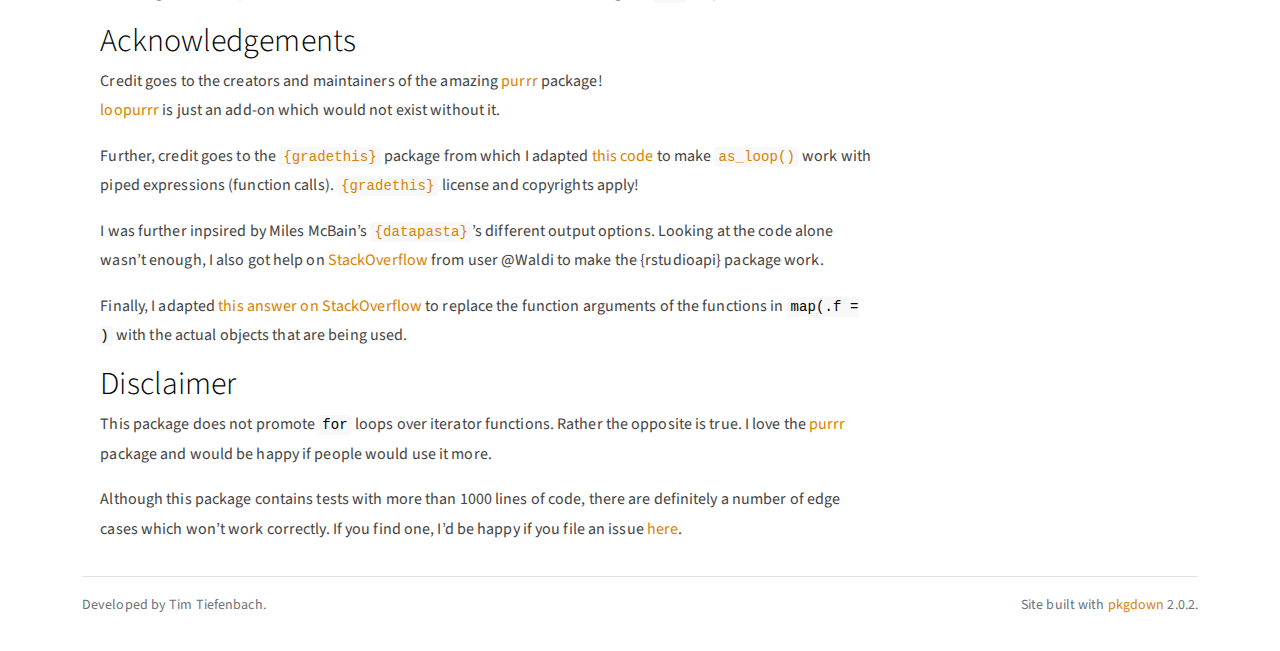
==== commit aed3e6f3: "Built site for loopurrr: 0.1.0@5fcf9df" ====
--- a/index.html
+++ b/index.html
@@ -175,54 +175,49 @@
 <span class="co">#&gt; </span>
 <span class="co">#&gt; $reduce</span>
 <span class="co">#&gt; [1] "reduce"  "reduce2"</span></code></pre></div>
-<p>Now we can look at the documentation of <a href="http://purrr.tidyverse.org" class="external-link">purrr</a> and start with translating the first example of <code><a href="https://purrr.tidyverse.org/reference/map.html" class="external-link">purrr::map()</a></code>. First, lets look at the result:</p>
+<p>Now lets take the first example of <a href="https://github.com/TimTeaFan/loopurrrr" class="external-link">loopurrr</a>’s documentation and start with translating a call to <code><a href="https://purrr.tidyverse.org/reference/map.html" class="external-link">purrr::map()</a></code>. First, lets look at the result:</p>
 <div class="sourceCode" id="cb3"><pre class="downlit sourceCode r">
-<code class="sourceCode R"><span class="fl">1</span><span class="op">:</span><span class="fl">3</span> <span class="op"><a href="https://purrr.tidyverse.org/reference/pipe.html" class="external-link">%&gt;%</a></span> <span class="fu">purrr</span><span class="fu">::</span><span class="fu"><a href="https://purrr.tidyverse.org/reference/map.html" class="external-link">map</a></span><span class="op">(</span><span class="va">rnorm</span>, n <span class="op">=</span> <span class="fl">10</span><span class="op">)</span>
+<code class="sourceCode R"><span class="va">x</span> <span class="op">&lt;-</span> <span class="fu"><a href="https://rdrr.io/r/base/list.html" class="external-link">list</a></span><span class="op">(</span><span class="fl">1</span>, <span class="fu"><a href="https://rdrr.io/r/base/c.html" class="external-link">c</a></span><span class="op">(</span><span class="fl">1</span><span class="op">:</span><span class="fl">2</span><span class="op">)</span>, <span class="fu"><a href="https://rdrr.io/r/base/c.html" class="external-link">c</a></span><span class="op">(</span><span class="fl">1</span><span class="op">:</span><span class="fl">3</span><span class="op">)</span><span class="op">)</span>
+<span class="va">x</span> <span class="op"><a href="https://purrr.tidyverse.org/reference/pipe.html" class="external-link">%&gt;%</a></span> <span class="fu">purrr</span><span class="fu">::</span><span class="fu"><a href="https://purrr.tidyverse.org/reference/map.html" class="external-link">map</a></span><span class="op">(</span><span class="va">sum</span><span class="op">)</span>
 <span class="co">#&gt; [[1]]</span>
-<span class="co">#&gt;  [1]  0.07181943  1.18981223  0.94384612  0.90229242  0.35980099  2.66204894</span>
-<span class="co">#&gt;  [7] -0.03308787 -0.08859934  2.04706914  1.75509024</span>
+<span class="co">#&gt; [1] 1</span>
 <span class="co">#&gt; </span>
 <span class="co">#&gt; [[2]]</span>
-<span class="co">#&gt;  [1]  1.6521812  1.1742058  2.4814834  3.9076006  3.4097487 -0.1066226</span>
-<span class="co">#&gt;  [7]  0.3048981  2.3913214  0.7936418  2.8344192</span>
+<span class="co">#&gt; [1] 3</span>
 <span class="co">#&gt; </span>
 <span class="co">#&gt; [[3]]</span>
-<span class="co">#&gt;  [1] 3.168919 2.337927 4.256672 3.173084 2.820034 3.532885 3.601268 3.673353</span>
-<span class="co">#&gt;  [9] 2.481703 3.864463</span></code></pre></div>
+<span class="co">#&gt; [1] 6</span></code></pre></div>
 <p>Next, lets pipe the function call into <code><a href="reference/as_loop.html">as_loop()</a></code>.</p>
 <div class="sourceCode" id="cb4"><pre class="downlit sourceCode r">
-<code class="sourceCode R"><span class="fl">1</span><span class="op">:</span><span class="fl">3</span> <span class="op"><a href="https://purrr.tidyverse.org/reference/pipe.html" class="external-link">%&gt;%</a></span>
-  <span class="fu">purrr</span><span class="fu">::</span><span class="fu"><a href="https://purrr.tidyverse.org/reference/map.html" class="external-link">map</a></span><span class="op">(</span><span class="va">rnorm</span>, n <span class="op">=</span> <span class="fl">10</span><span class="op">)</span> <span class="op"><a href="https://purrr.tidyverse.org/reference/pipe.html" class="external-link">%&gt;%</a></span>
+<code class="sourceCode R"><span class="va">x</span> <span class="op"><a href="https://purrr.tidyverse.org/reference/pipe.html" class="external-link">%&gt;%</a></span> 
+  <span class="fu">purrr</span><span class="fu">::</span><span class="fu"><a href="https://purrr.tidyverse.org/reference/map.html" class="external-link">map</a></span><span class="op">(</span><span class="va">sum</span><span class="op">)</span> <span class="op"><a href="https://purrr.tidyverse.org/reference/pipe.html" class="external-link">%&gt;%</a></span> 
   <span class="fu"><a href="reference/as_loop.html">as_loop</a></span><span class="op">(</span><span class="op">)</span></code></pre></div>
-<p>Depending on the automatically detected output settings, the result will either be</p>
+<p>Depending on the automatically detected output settings, the result will either be:</p>
 <ol style="list-style-type: decimal">
-<li>directly inserted in the original R script or the console, given that the code is run in RStudio and the {rstudioapi} package is installed,</li>
-<li>copied to the clipboard, given that the above conditions are not met and the {clipr} package is installed,</li>
-<li>or if none of the conditions above are met, the result will just be printed to the console.</li>
+<li>directly <em>inserted in</em> the original R <em>script or the console</em>, given that the code is run in RStudio and the {rstudioapi} package is installed,</li>
+<li>
+<em>copied to the clipboard</em>, given that the above conditions are not met and the {clipr} package is installed,</li>
+<li>or if none of the conditions above are met, the result will just be <em>printed to the console</em>.</li>
 </ol>
 <div class="sourceCode" id="cb5"><pre class="downlit sourceCode r">
-<code class="sourceCode R"><span class="co"># --- convert: `map(1:3, rnorm, n = 10)` as loop --- #</span>
-<span class="va">.inp1</span> <span class="op">&lt;-</span> <span class="fl">1</span><span class="op">:</span><span class="fl">3</span>
-<span class="va">out</span> <span class="op">&lt;-</span> <span class="fu"><a href="https://rdrr.io/r/base/vector.html" class="external-link">vector</a></span><span class="op">(</span><span class="st">"list"</span>, length <span class="op">=</span> <span class="fu"><a href="https://rdrr.io/r/base/length.html" class="external-link">length</a></span><span class="op">(</span><span class="va">.inp1</span><span class="op">)</span><span class="op">)</span>
-
-<span class="kw">for</span> <span class="op">(</span><span class="va">i</span> <span class="kw">in</span> <span class="fu"><a href="https://rdrr.io/r/base/seq.html" class="external-link">seq_along</a></span><span class="op">(</span><span class="va">.inp1</span><span class="op">)</span><span class="op">)</span> <span class="op">{</span>
-  <span class="va">out</span><span class="op">[[</span><span class="va">i</span><span class="op">]</span><span class="op">]</span> <span class="op">&lt;-</span> <span class="fu"><a href="https://rdrr.io/r/stats/Normal.html" class="external-link">rnorm</a></span><span class="op">(</span><span class="va">.inp1</span><span class="op">[[</span><span class="va">i</span><span class="op">]</span><span class="op">]</span>, n <span class="op">=</span> <span class="fl">10</span><span class="op">)</span>
+<code class="sourceCode R"><span class="co"># --- convert: `map(x, sum)` as loop --- #</span>
+<span class="va">out</span> <span class="op">&lt;-</span> <span class="fu"><a href="https://rdrr.io/r/base/vector.html" class="external-link">vector</a></span><span class="op">(</span><span class="st">"list"</span>, length <span class="op">=</span> <span class="fu"><a href="https://rdrr.io/r/base/length.html" class="external-link">length</a></span><span class="op">(</span><span class="va">x</span><span class="op">)</span><span class="op">)</span>
+
+<span class="kw">for</span> <span class="op">(</span><span class="va">i</span> <span class="kw">in</span> <span class="fu"><a href="https://rdrr.io/r/base/seq.html" class="external-link">seq_along</a></span><span class="op">(</span><span class="va">x</span><span class="op">)</span><span class="op">)</span> <span class="op">{</span>
+  <span class="va">out</span><span class="op">[[</span><span class="va">i</span><span class="op">]</span><span class="op">]</span> <span class="op">&lt;-</span> <span class="fu"><a href="https://rdrr.io/r/base/sum.html" class="external-link">sum</a></span><span class="op">(</span><span class="va">x</span><span class="op">[[</span><span class="va">i</span><span class="op">]</span><span class="op">]</span><span class="op">)</span>
 <span class="op">}</span>
 <span class="co"># --- end loop --- #</span></code></pre></div>
 <p>To see the result we need to print <code>out</code>:</p>
 <div class="sourceCode" id="cb6"><pre class="downlit sourceCode r">
 <code class="sourceCode R"><span class="va">out</span>
 <span class="co">#&gt; [[1]]</span>
-<span class="co">#&gt;  [1]  1.33290338  0.51906205 -0.31554886 -0.27924798  1.67585959 -0.09397508</span>
-<span class="co">#&gt;  [7]  0.51263431  1.26604193  0.54228056 -0.65862901</span>
+<span class="co">#&gt; [1] 1</span>
 <span class="co">#&gt; </span>
 <span class="co">#&gt; [[2]]</span>
-<span class="co">#&gt;  [1]  0.9078487  1.9202379  2.4798096  3.0073054  2.1667404 -0.0027212</span>
-<span class="co">#&gt;  [7]  2.8106874  1.5109797  3.0723905  0.8123738</span>
+<span class="co">#&gt; [1] 3</span>
 <span class="co">#&gt; </span>
 <span class="co">#&gt; [[3]]</span>
-<span class="co">#&gt;  [1] 3.803046 2.041295 1.307985 2.936545 2.257143 3.925161 2.516380 2.932701</span>
-<span class="co">#&gt;  [9] 0.920239 2.662842</span></code></pre></div>
+<span class="co">#&gt; [1] 6</span></code></pre></div>
 </div>
 <div class="section level2">
 <h2 id="roadmap-and-collaboration">Roadmap and Collaboration<a class="anchor" aria-label="anchor" href="#roadmap-and-collaboration"></a>
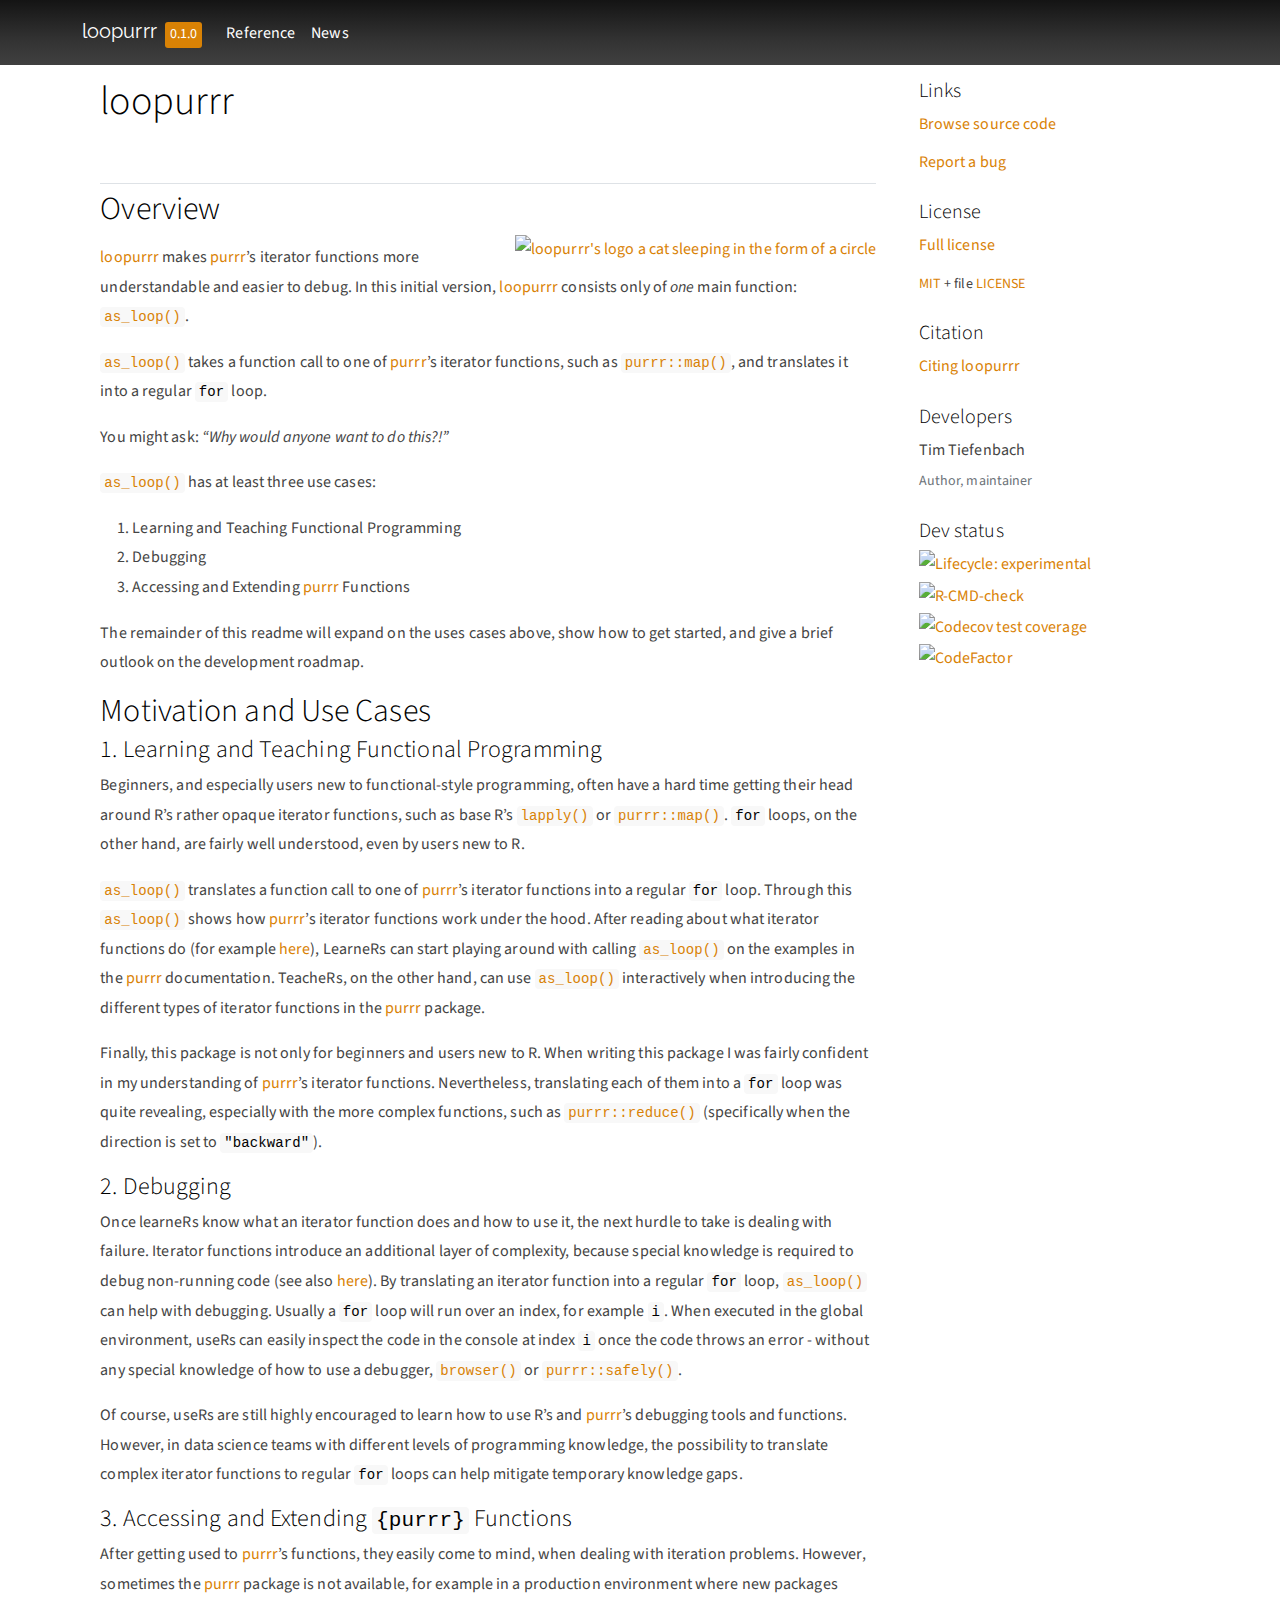
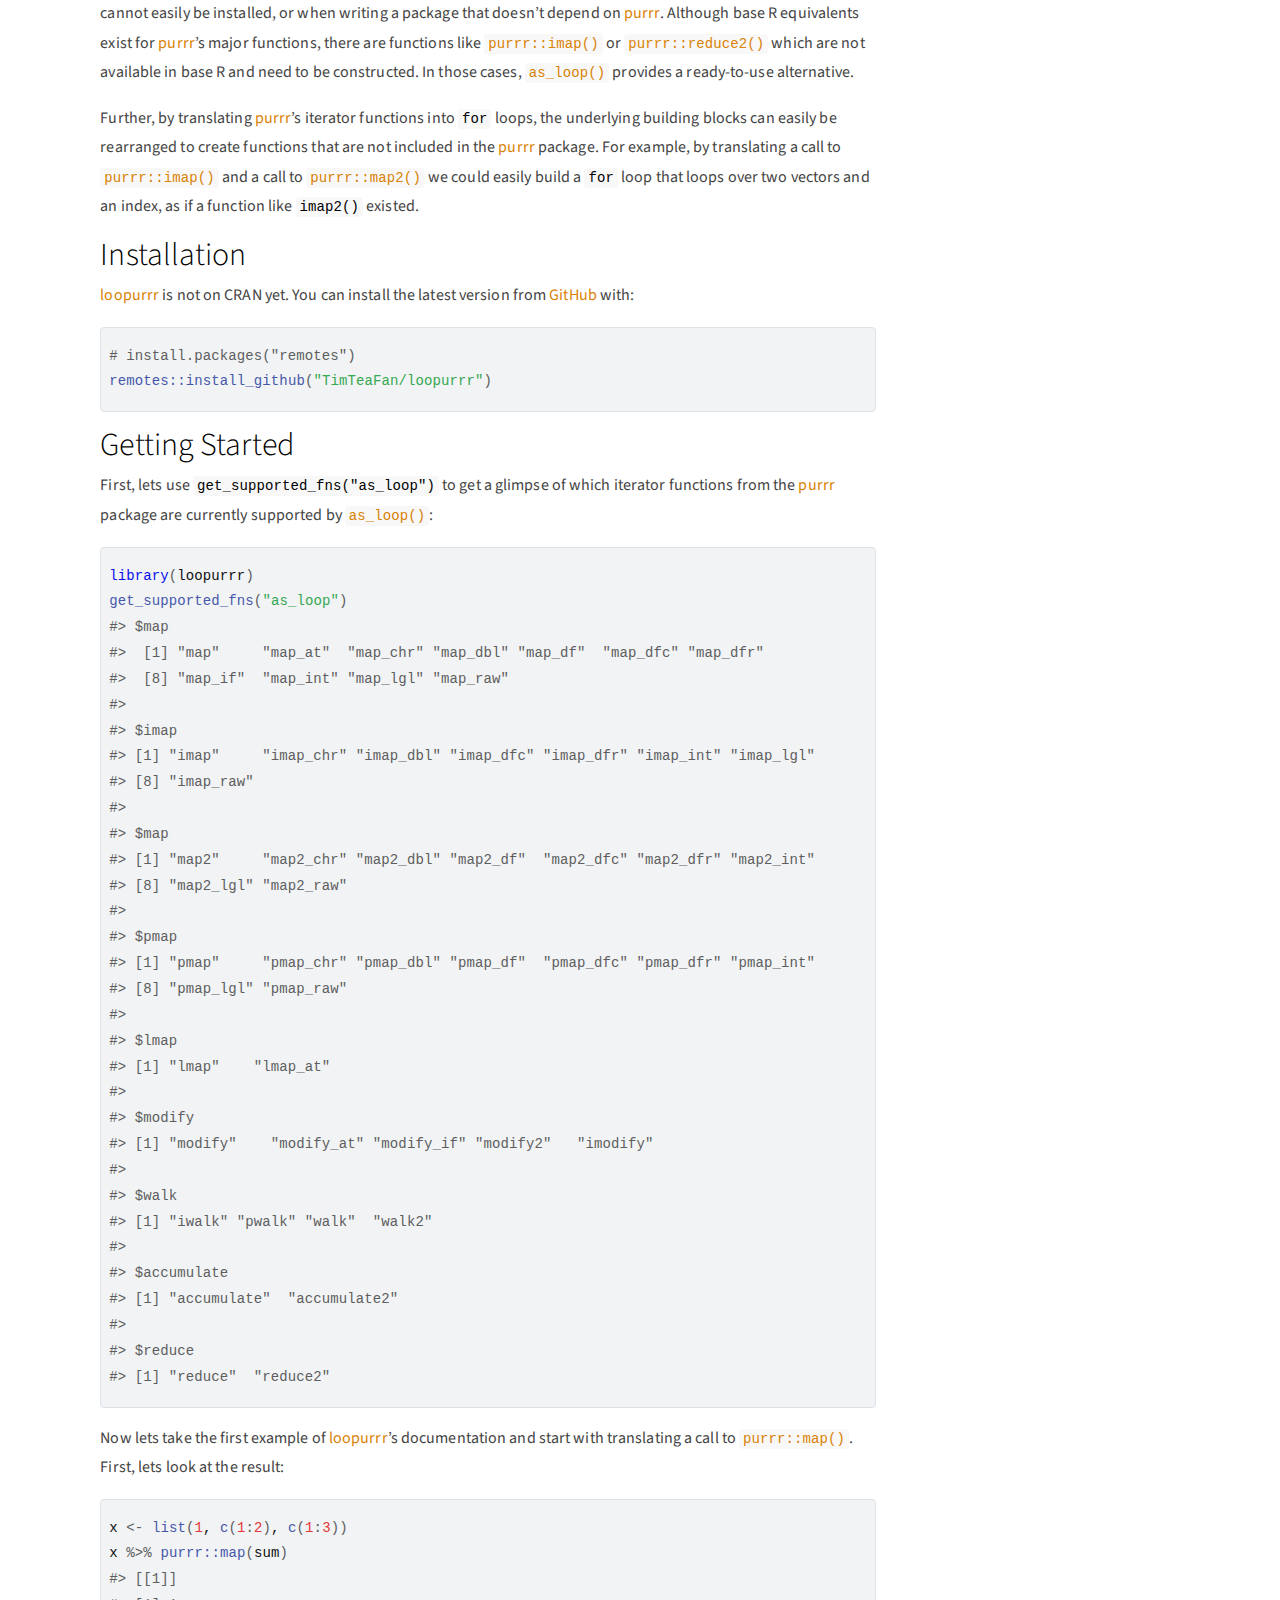
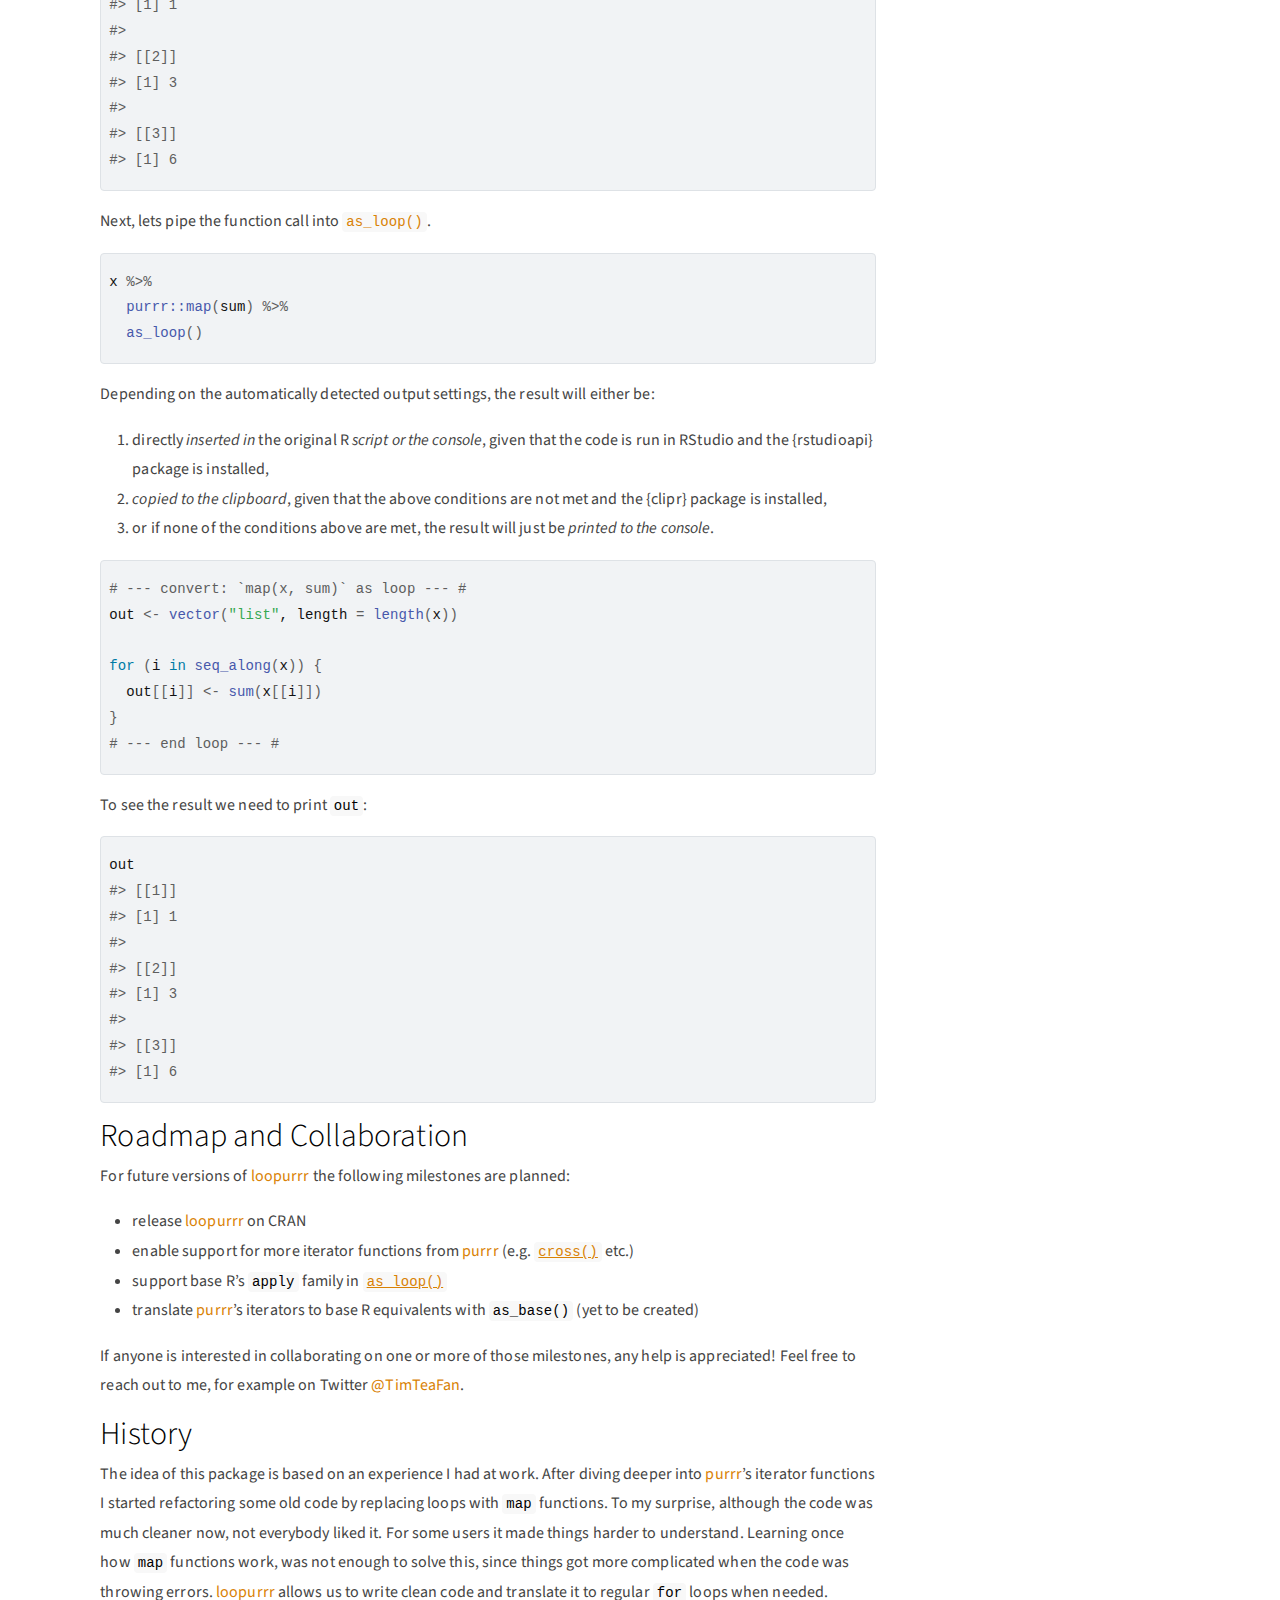
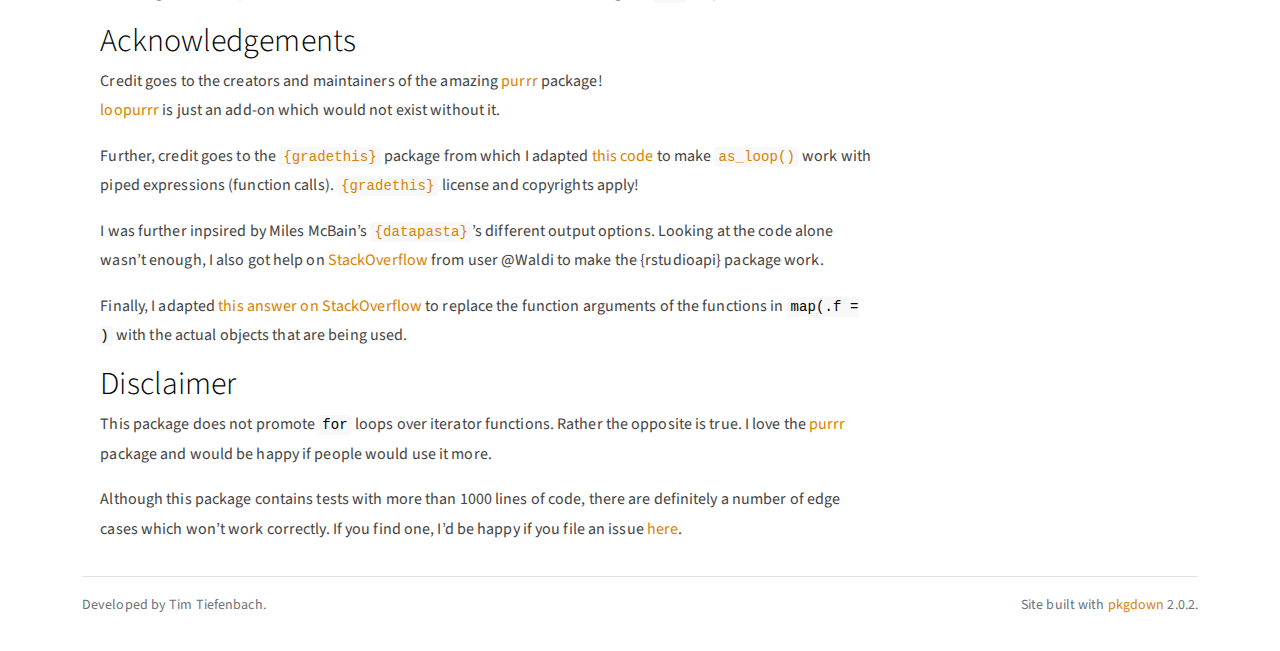
==== commit 500379cc: "Built site for loopurrr: 0.1.0@a68fb58" ====
--- a/index.html
+++ b/index.html
@@ -290,7 +290,6 @@
 <li><a href="https://github.com/TimTeaFan/loopurrr/actions" class="external-link"><img src="https://github.com/TimTeaFan/loopurrr/workflows/R-CMD-check/badge.svg" alt="R-CMD-check"></a></li>
 <li><a href="https://codecov.io/gh/TimTeaFan/loopurrr?branch=main" class="external-link"><img src="https://codecov.io/gh/TimTeaFan/loopurrr/branch/main/graph/badge.svg" alt="Codecov test coverage"></a></li>
 <li><a href="https://www.codefactor.io/repository/github/timteafan/loopurrr" class="external-link"><img src="https://www.codefactor.io/repository/github/timteafan/loopurrr/badge" alt="CodeFactor"></a></li>
-<li><a href="https://cran.r-project.org/package=loopurrr" class="external-link"><img src="https://www.r-pkg.org/badges/version/loopurrr" alt="CRAN status"></a></li>
 </ul>
 </div>
 
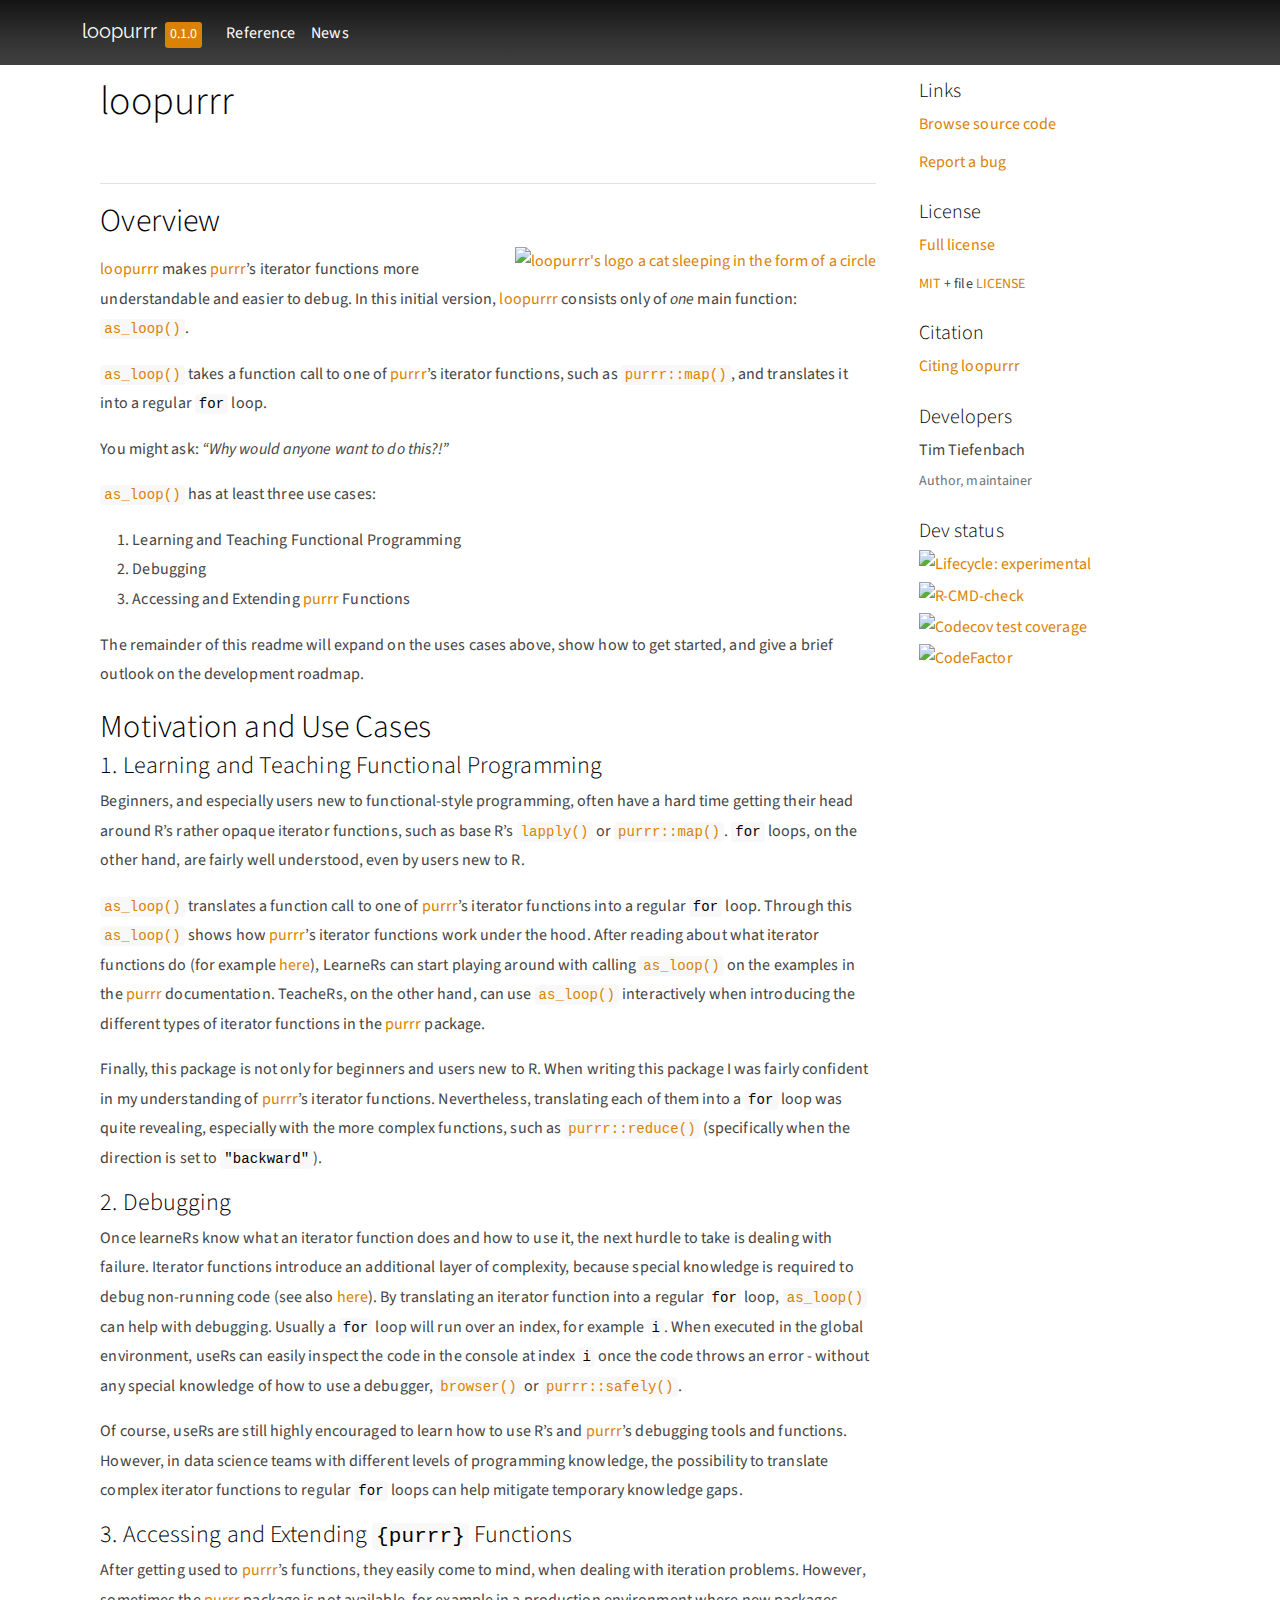
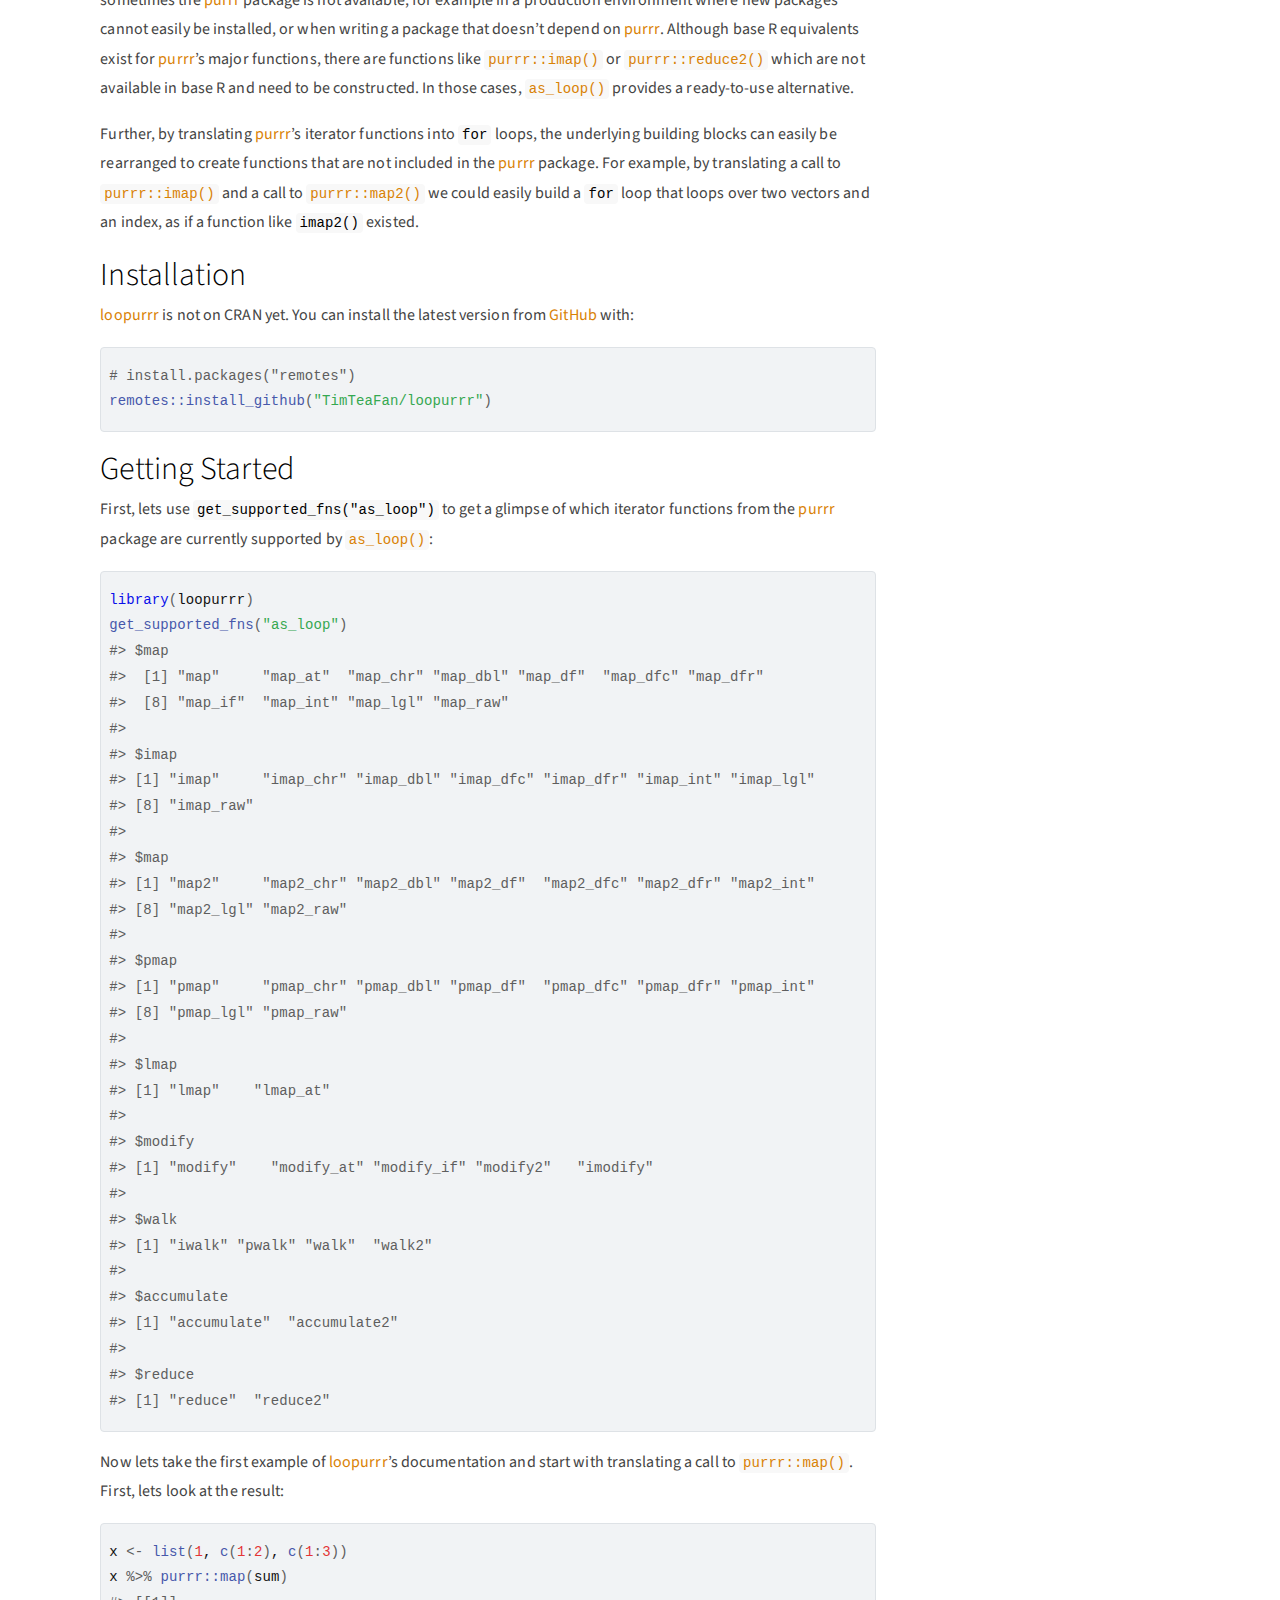
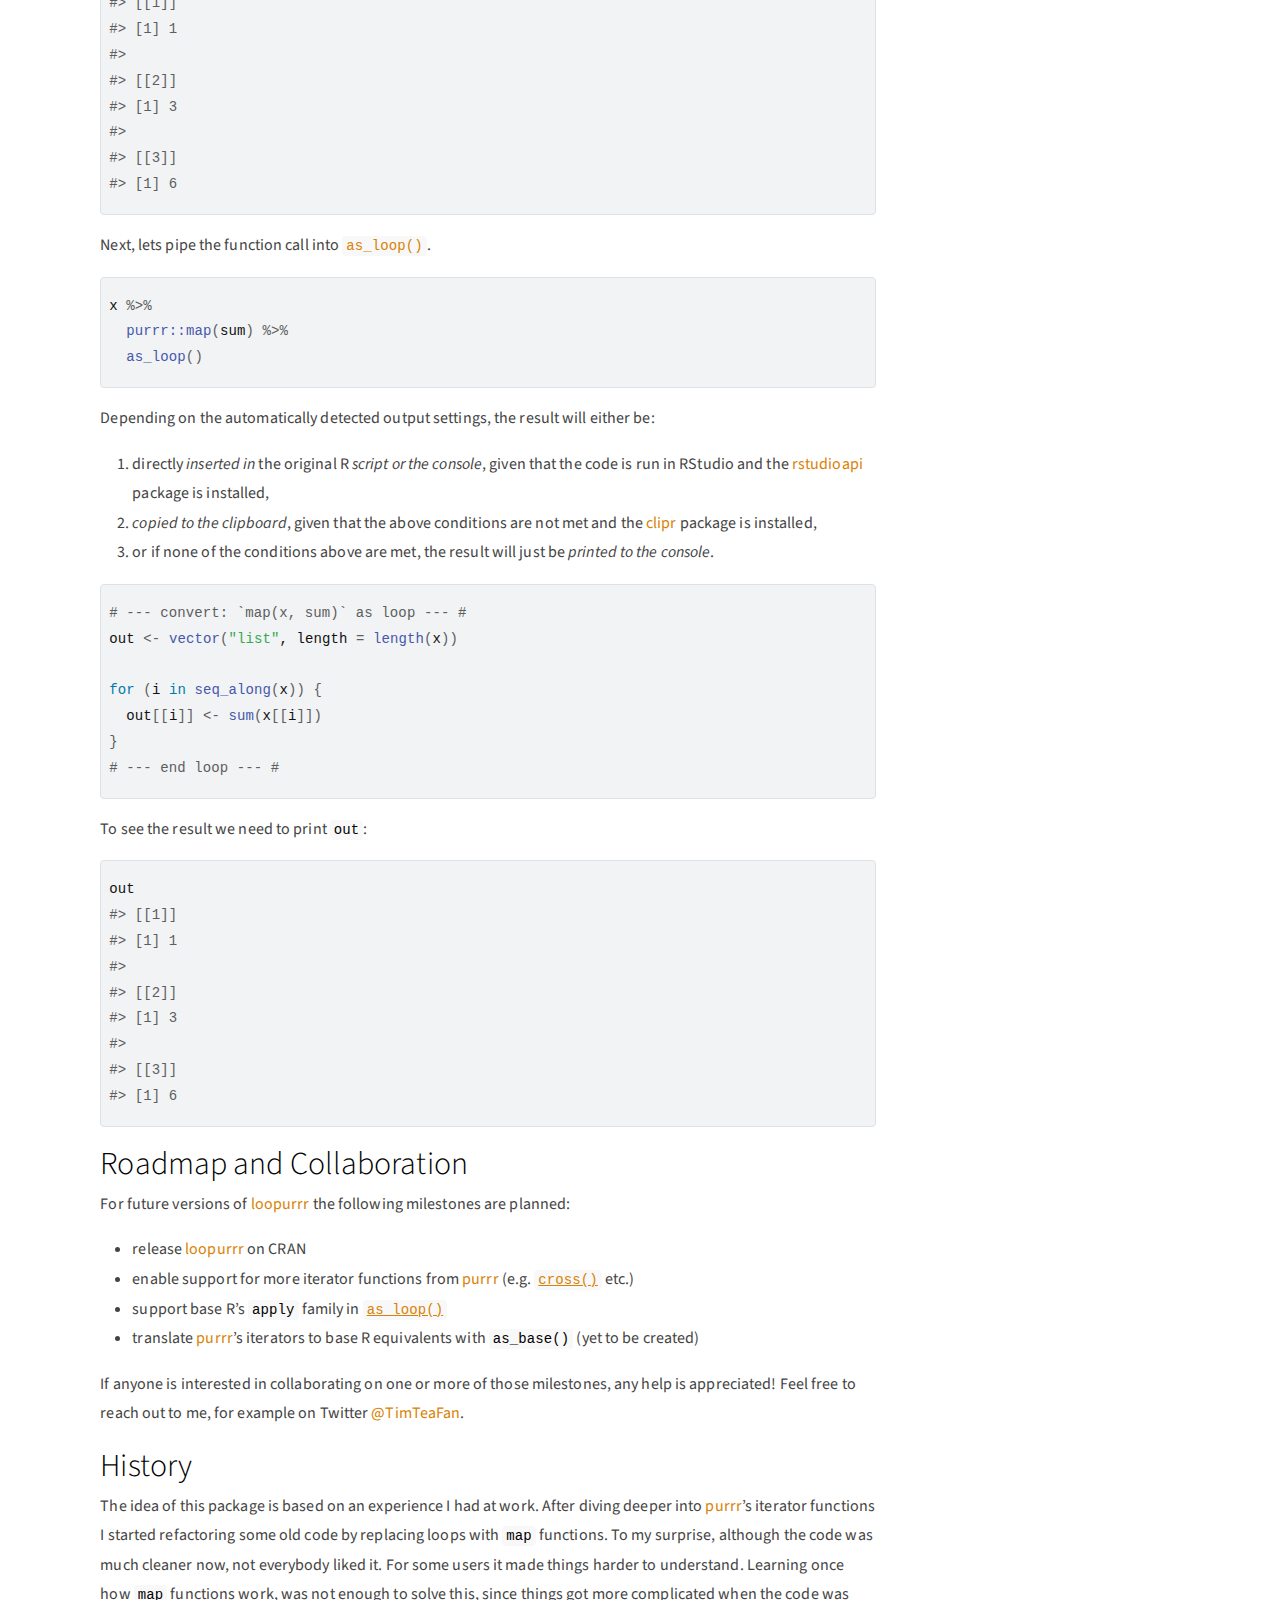
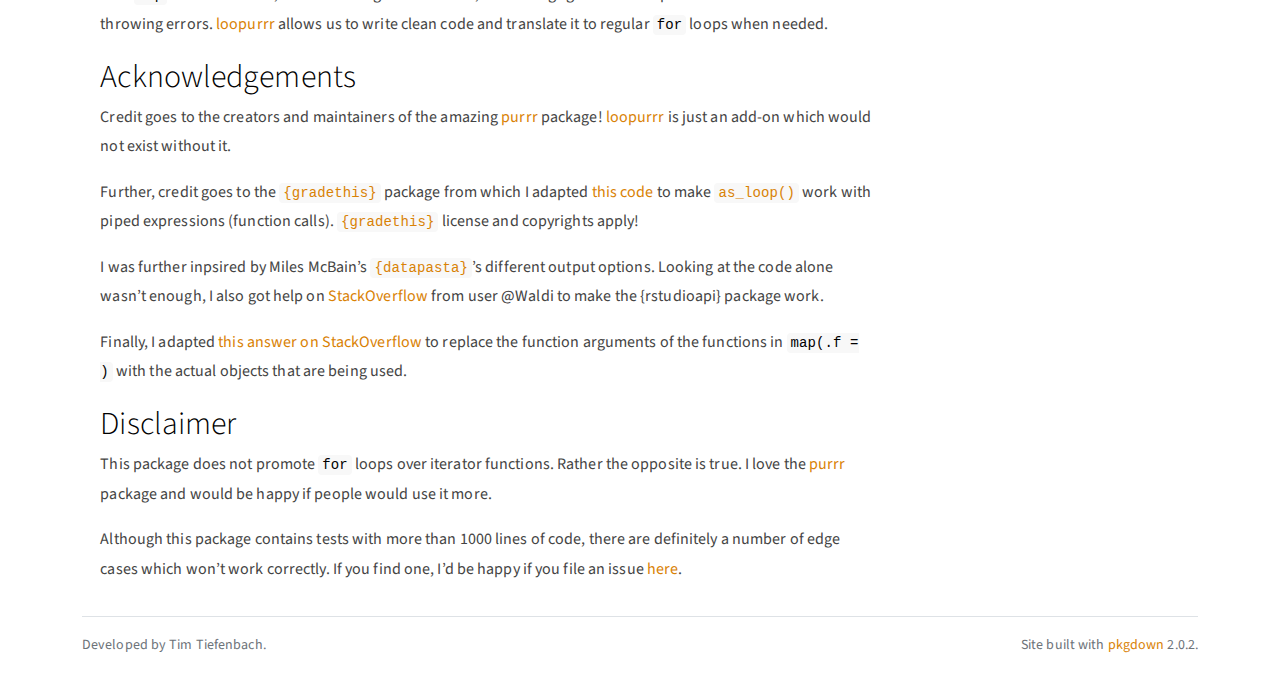
==== commit 7eb24510: "Built site for loopurrr: 0.1.0@935e83a" ====
--- a/index.html
+++ b/index.html
@@ -194,9 +194,9 @@
   <span class="fu"><a href="reference/as_loop.html">as_loop</a></span><span class="op">(</span><span class="op">)</span></code></pre></div>
 <p>Depending on the automatically detected output settings, the result will either be:</p>
 <ol style="list-style-type: decimal">
-<li>directly <em>inserted in</em> the original R <em>script or the console</em>, given that the code is run in RStudio and the {rstudioapi} package is installed,</li>
+<li>directly <em>inserted in</em> the original R <em>script or the console</em>, given that the code is run in RStudio and the <a href="https://github.com/rstudio/rstudioapi" class="external-link">rstudioapi</a> package is installed,</li>
 <li>
-<em>copied to the clipboard</em>, given that the above conditions are not met and the {clipr} package is installed,</li>
+<em>copied to the clipboard</em>, given that the above conditions are not met and the <a href="https://github.com/mdlincoln/clipr" class="external-link">clipr</a> package is installed,</li>
 <li>or if none of the conditions above are met, the result will just be <em>printed to the console</em>.</li>
 </ol>
 <div class="sourceCode" id="cb5"><pre class="downlit sourceCode r">
@@ -240,7 +240,7 @@
 <div class="section level2">
 <h2 id="acknowledgements">Acknowledgements<a class="anchor" aria-label="anchor" href="#acknowledgements"></a>
 </h2>
-<p>Credit goes to the creators and maintainers of the amazing <a href="http://purrr.tidyverse.org" class="external-link">purrr</a> package!<br><a href="https://github.com/TimTeaFan/loopurrrr" class="external-link">loopurrr</a> is just an add-on which would not exist without it.</p>
+<p>Credit goes to the creators and maintainers of the amazing <a href="http://purrr.tidyverse.org" class="external-link">purrr</a> package! <a href="https://github.com/TimTeaFan/loopurrrr" class="external-link">loopurrr</a> is just an add-on which would not exist without it.</p>
 <p>Further, credit goes to the <a href="https://github.com/rstudio/gradethis/%5D" class="external-link"><code>{gradethis}</code></a> package from which I adapted <a href="https://github.com/rstudio/gradethis/blob/main/R/unpipe.R" class="external-link">this code</a> to make <code><a href="reference/as_loop.html">as_loop()</a></code> work with piped expressions (function calls). <a href="https://github.com/rstudio/gradethis/blob/main/LICENSE.md" class="external-link"><code>{gradethis}</code></a> license and copyrights apply!</p>
 <p>I was further inpsired by Miles McBain’s <a href="https://github.com/MilesMcBain/datapasta" class="external-link"><code>{datapasta}</code></a>’s different output options. Looking at the code alone wasn’t enough, I also got help on <a href="https://stackoverflow.com/questions/70572072/how-to-use-indentation-with-rstudioapiinserttext" class="external-link">StackOverflow</a> from user @Waldi to make the {rstudioapi} package work.</p>
 <p>Finally, I adapted <a href="ttps://stackoverflow.com/a/33850689/9349302">this answer on StackOverflow</a> to replace the function arguments of the functions in <code>map(.f = )</code> with the actual objects that are being used.</p>
--- a/extra.css
+++ b/extra.css
@@ -1,10 +1,13 @@
 @import url('https://fonts.googleapis.com/css2?family=Source+Sans+Pro:wght@300;400&display=swap');
 @import url('https://fonts.googleapis.com/css2?family=Raleway&display=swap');
 
+/* add margin to h2 */
 
+h2 {
+  margin-top: 20px;
+}
 
  /* don't underline inline code*/
-
  p > code > a {
    text-decoration: none !important;
  }
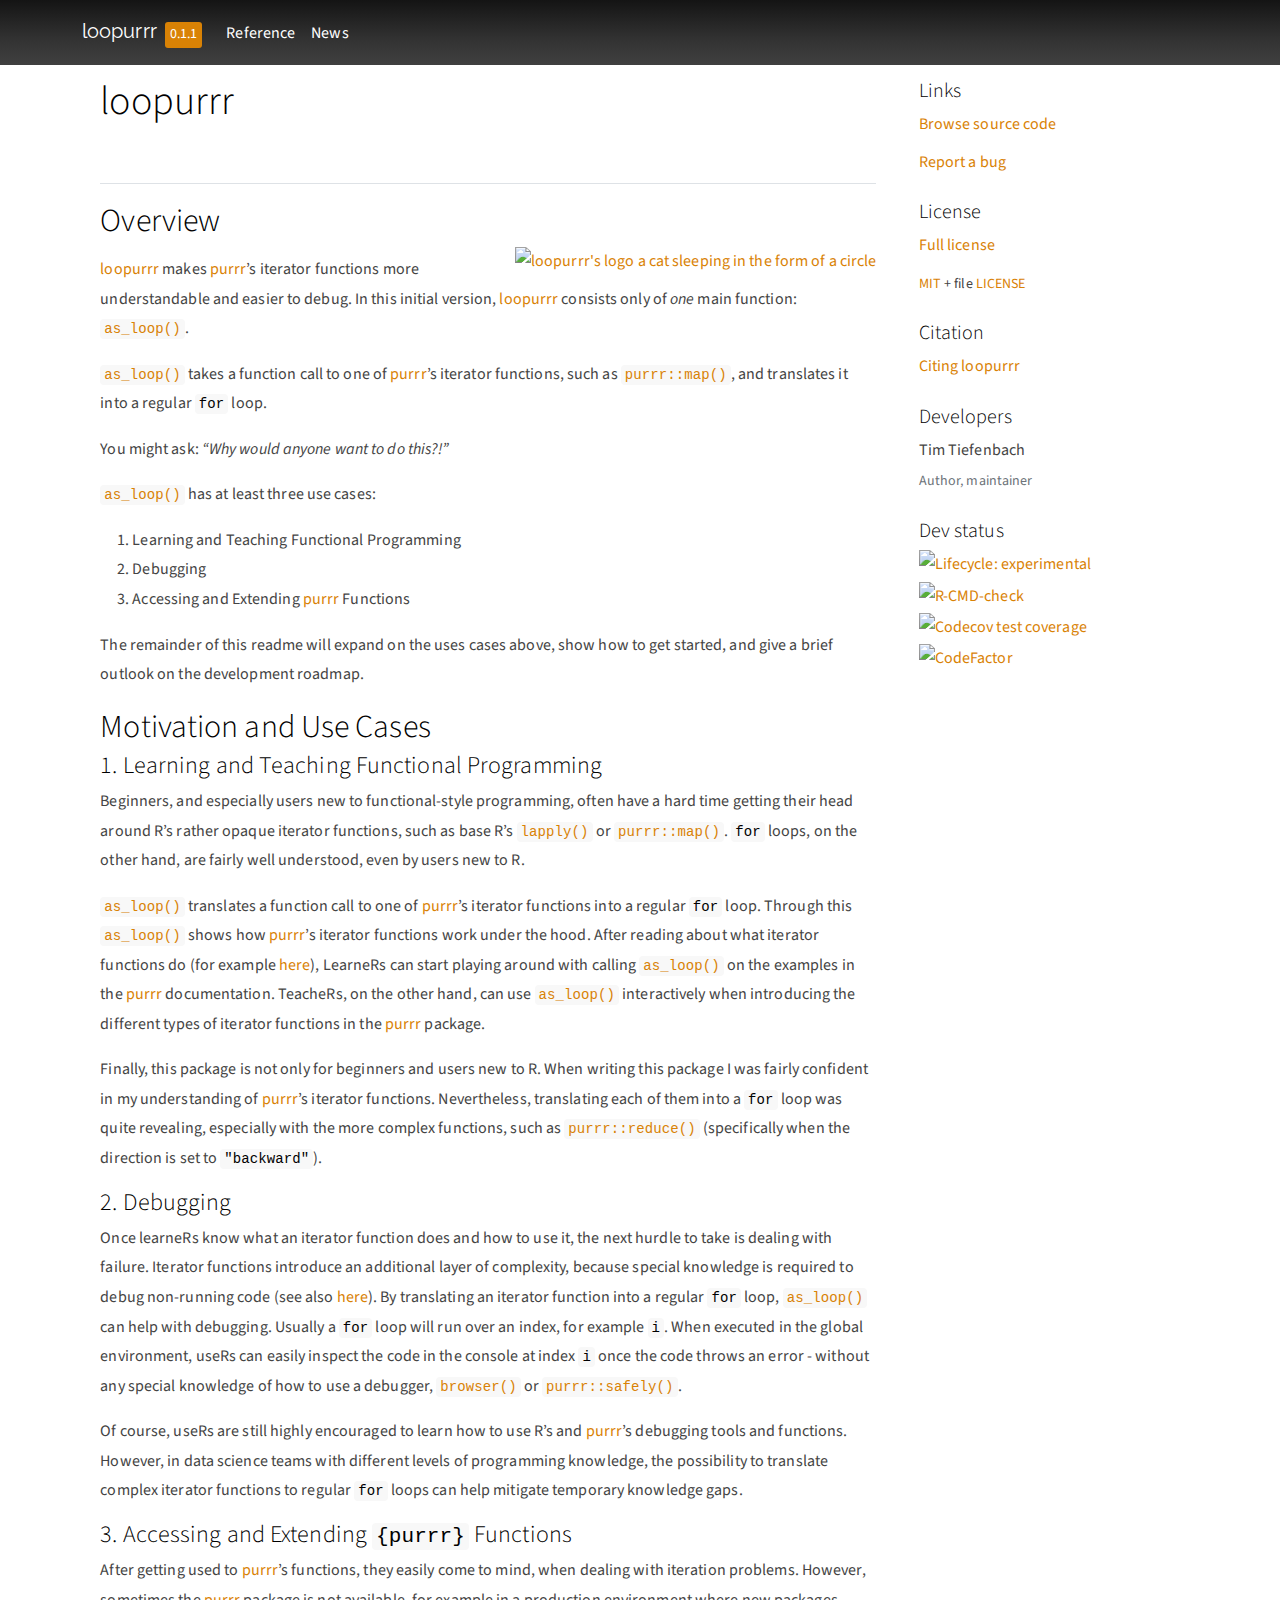
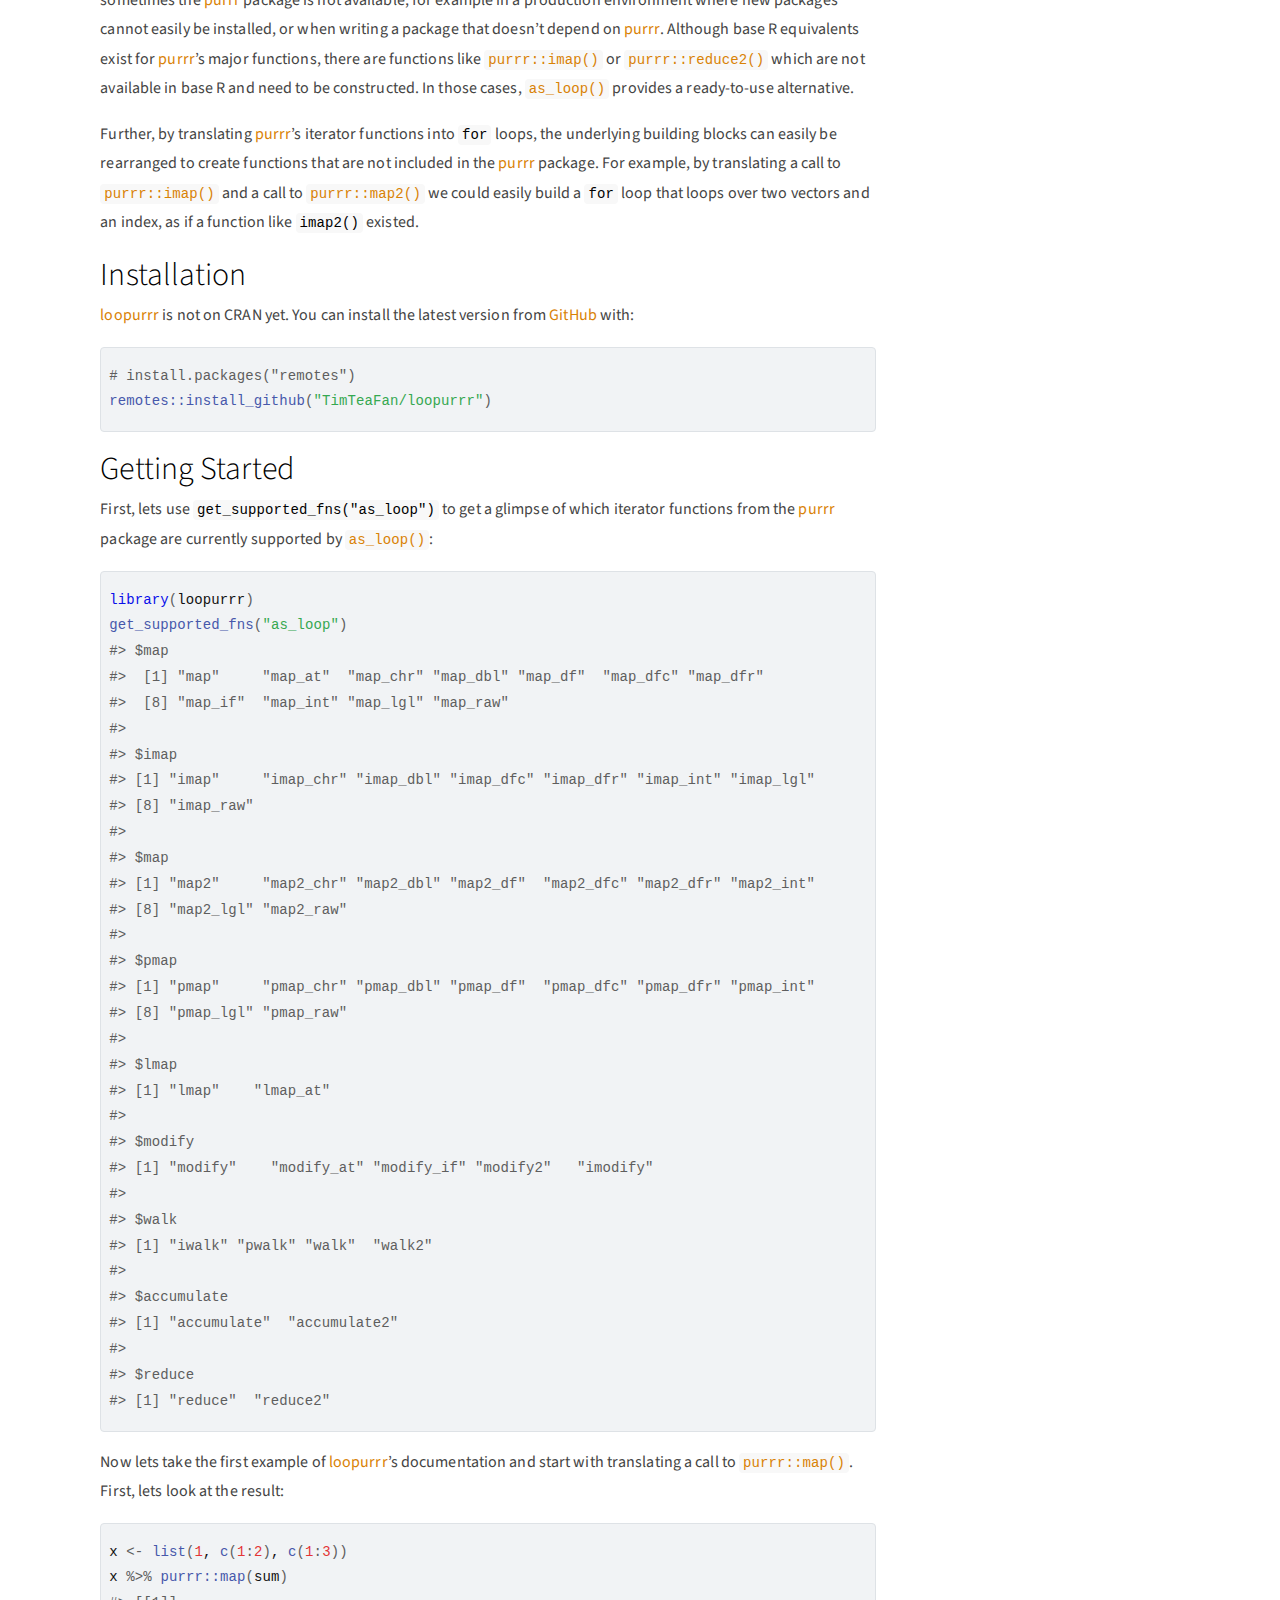
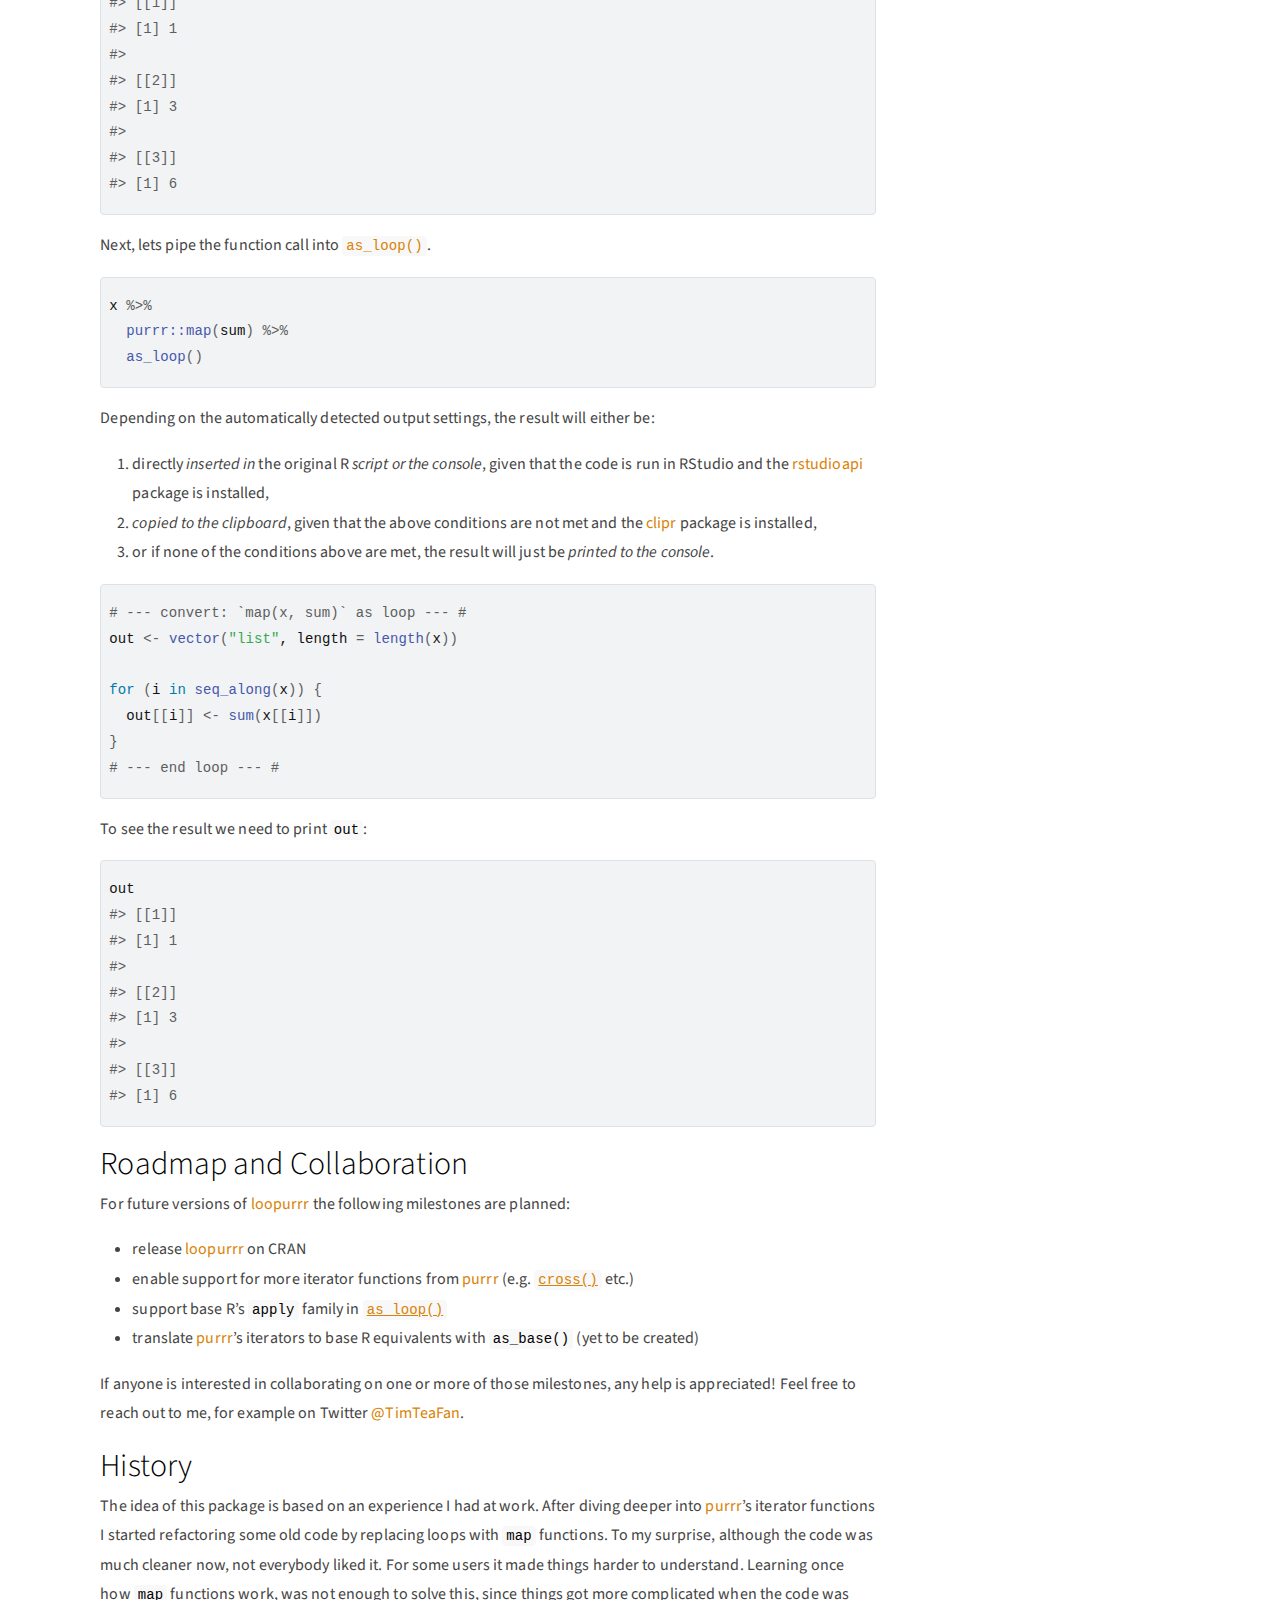
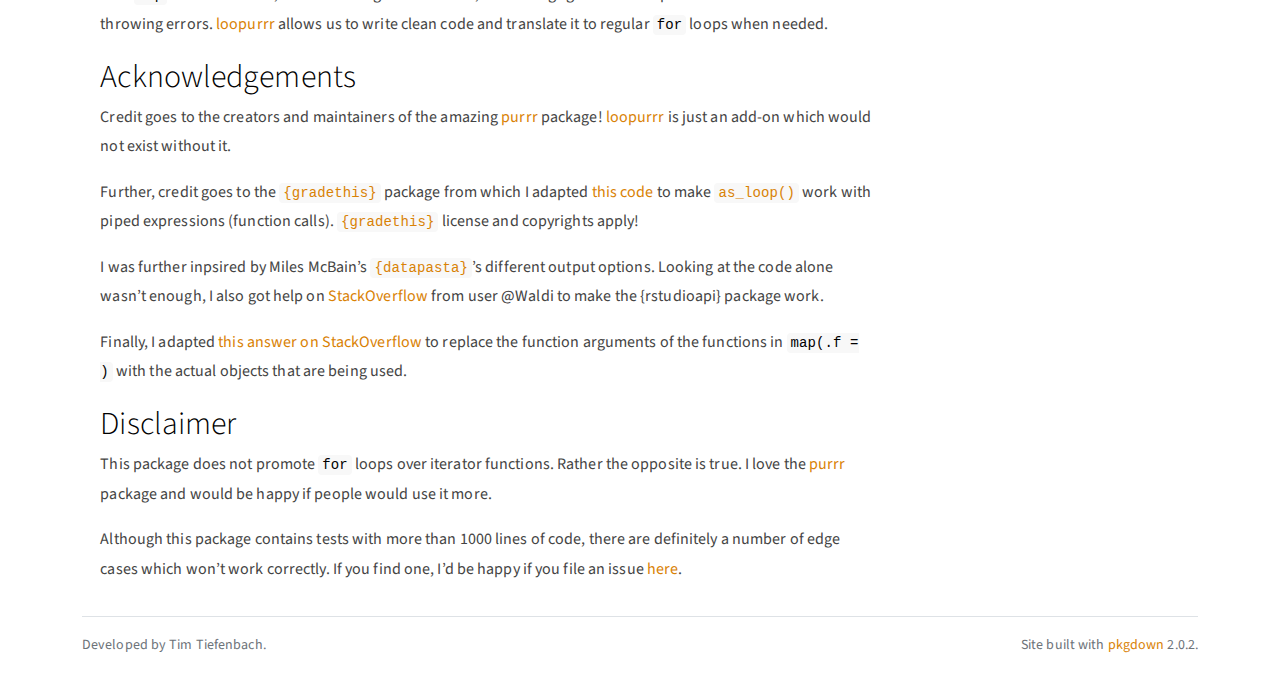
==== commit 8c724e6c: "Built site for loopurrr: 0.1.1@54633e7" ====
--- a/index.html
+++ b/index.html
@@ -36,7 +36,7 @@
     
     <a class="navbar-brand me-2" href="index.html">loopurrr</a>
 
-    <small class="nav-text text-muted me-auto" data-bs-toggle="tooltip" data-bs-placement="bottom" title="">0.1.0</small>
+    <small class="nav-text text-muted me-auto" data-bs-toggle="tooltip" data-bs-placement="bottom" title="">0.1.1</small>
 
     
     <button class="navbar-toggler" type="button" data-bs-toggle="collapse" data-bs-target="#navbar" aria-controls="navbar" aria-expanded="false" aria-label="Toggle navigation">
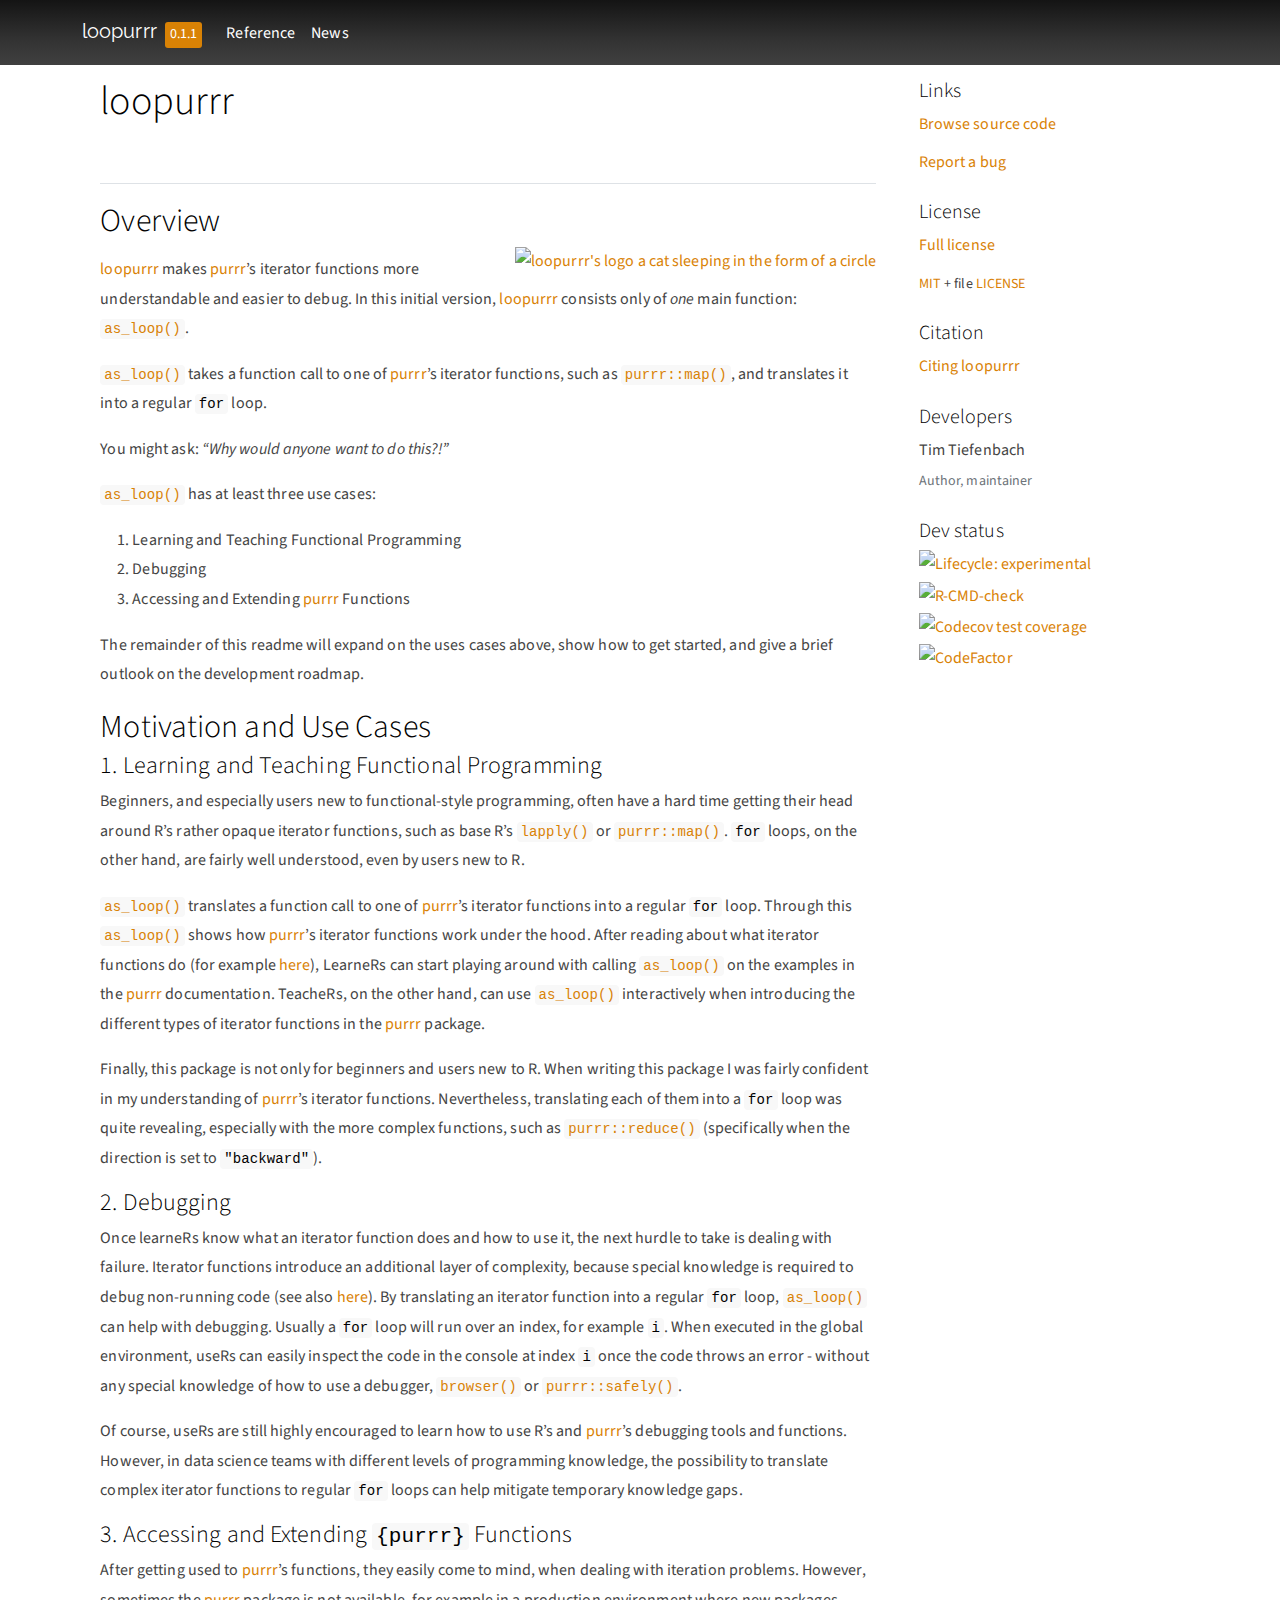
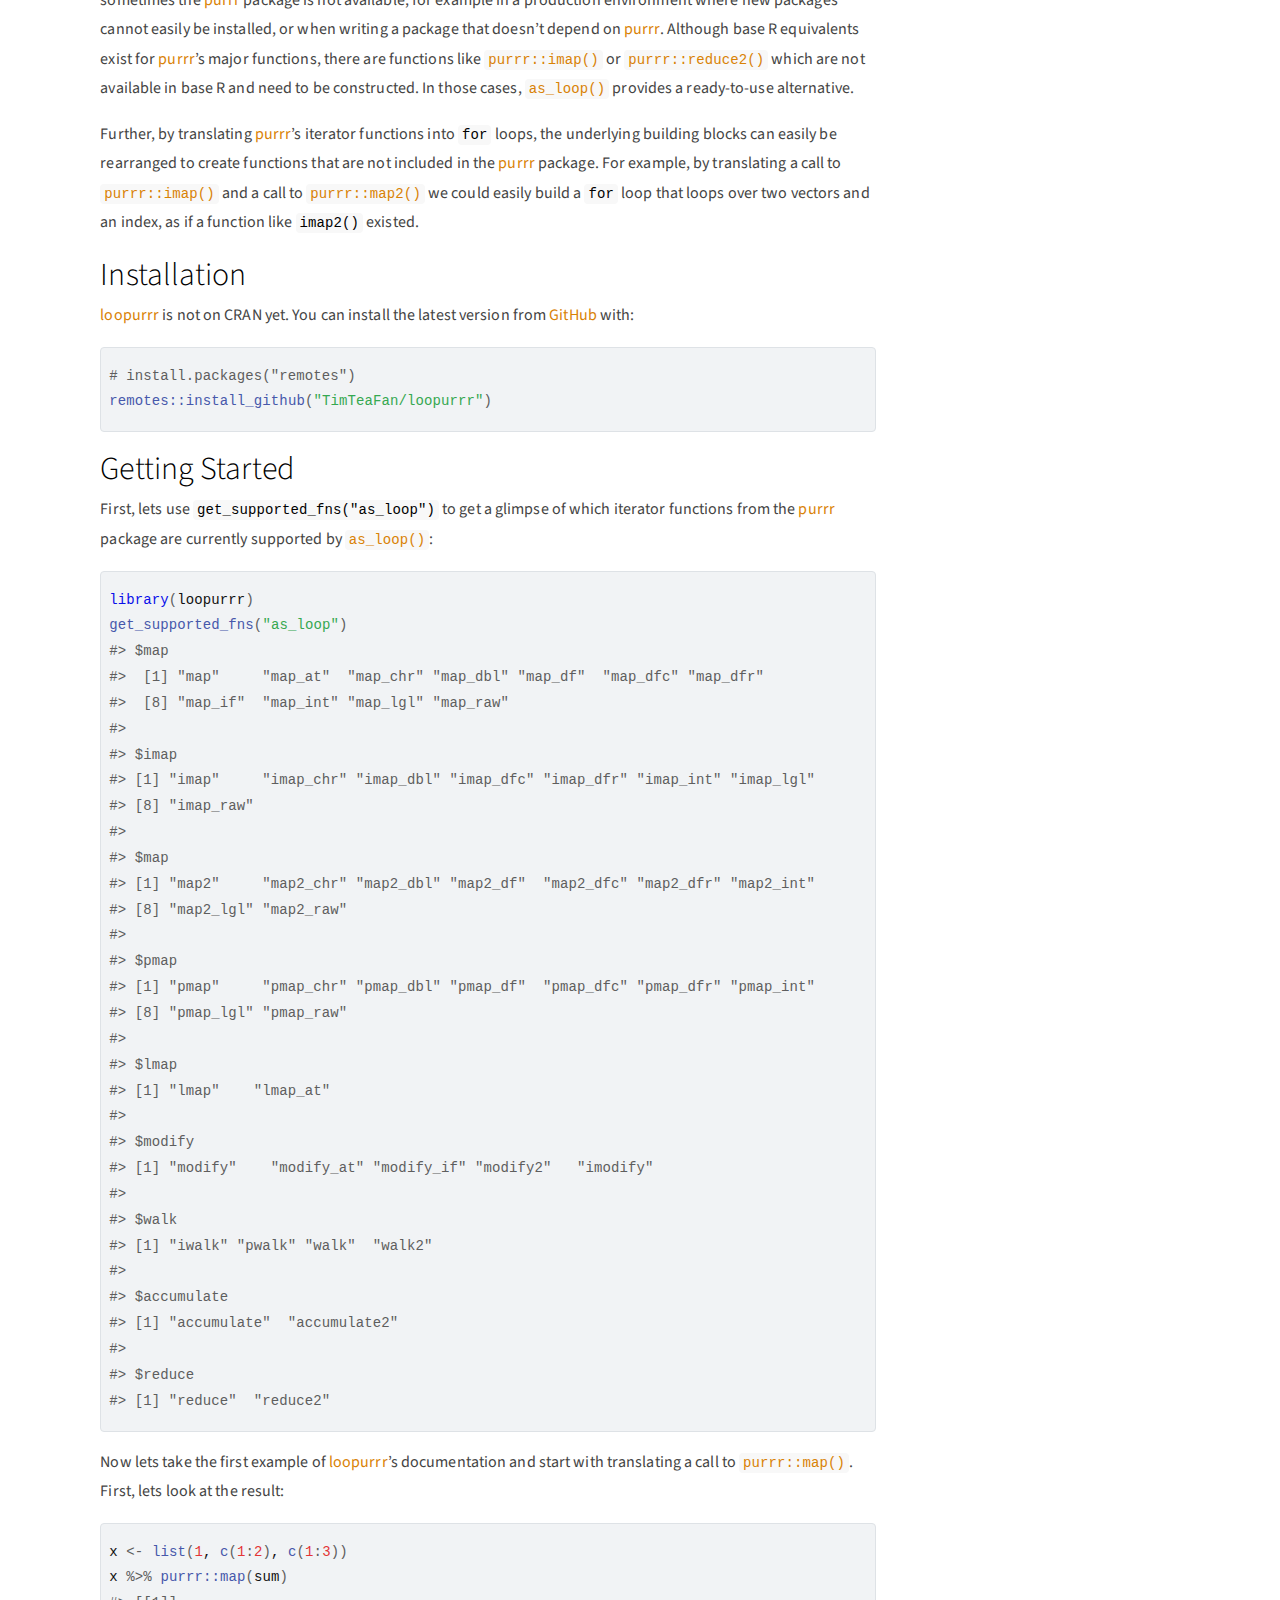
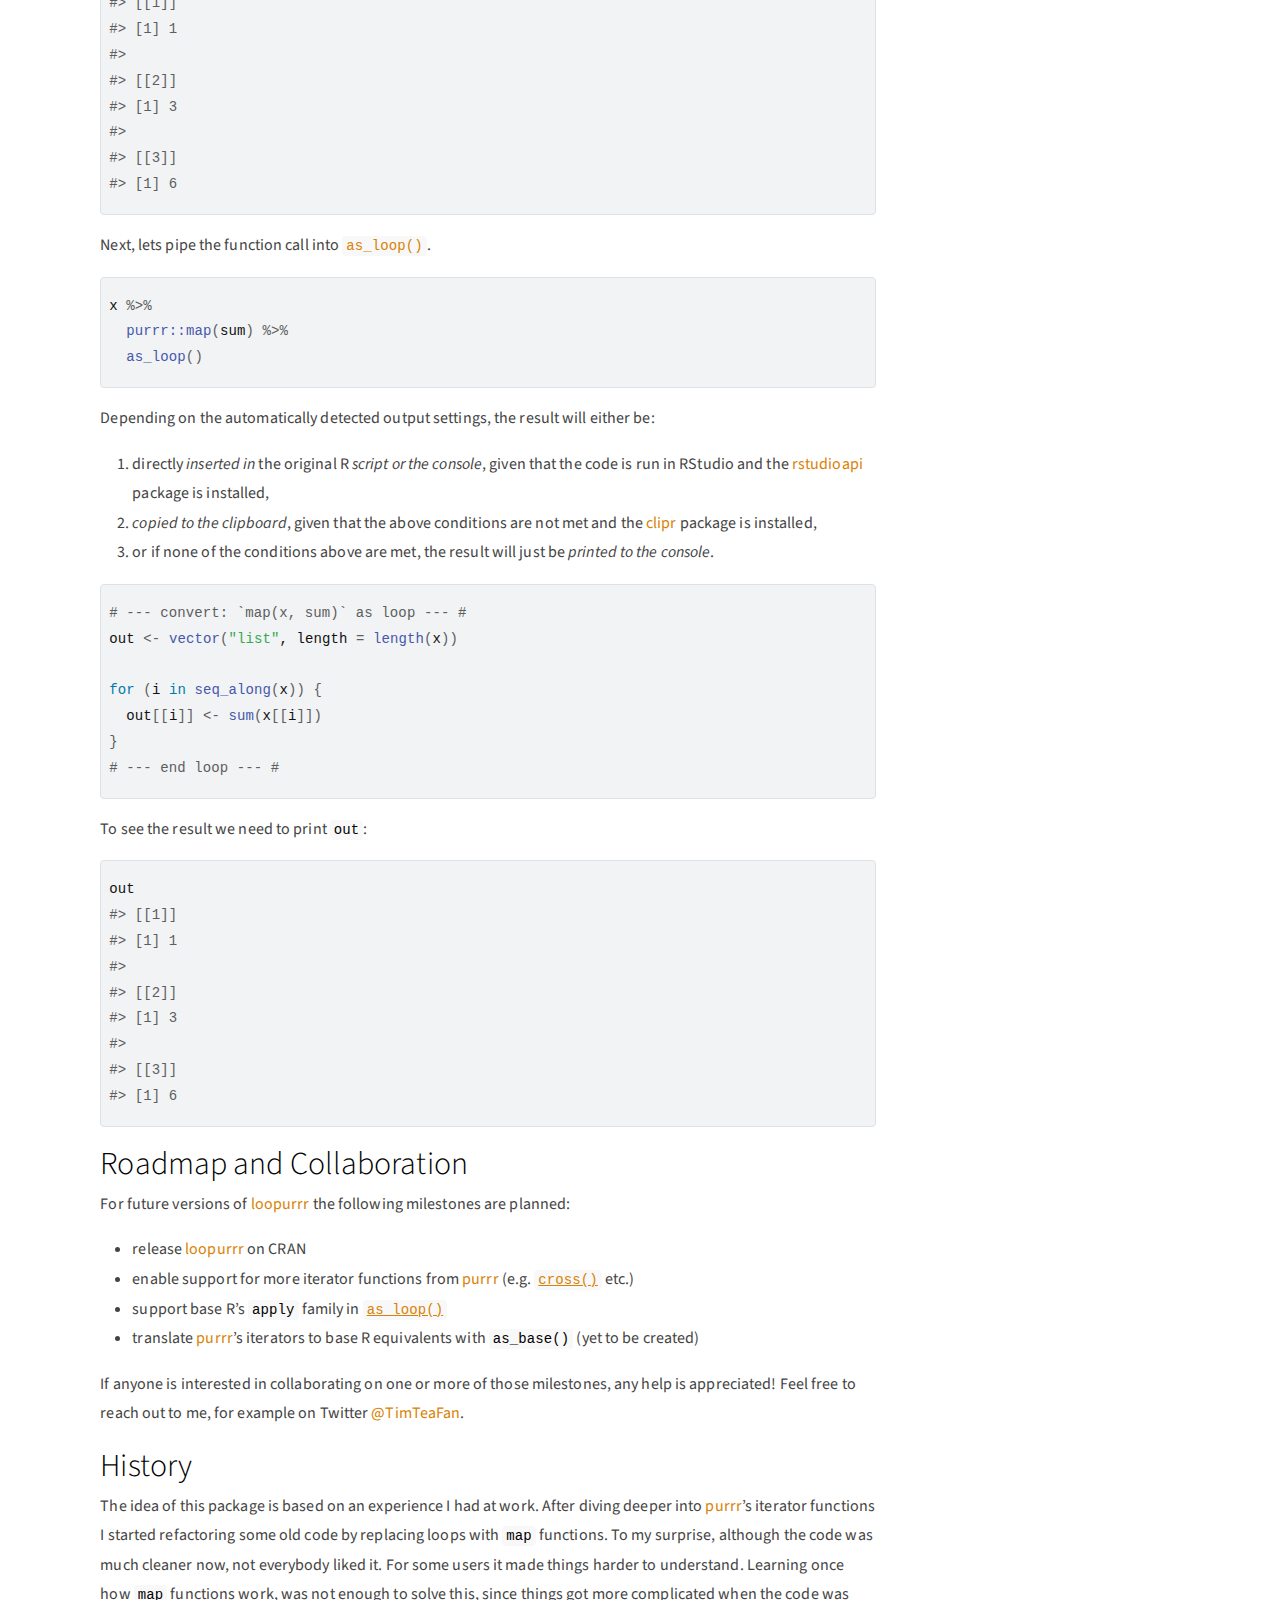
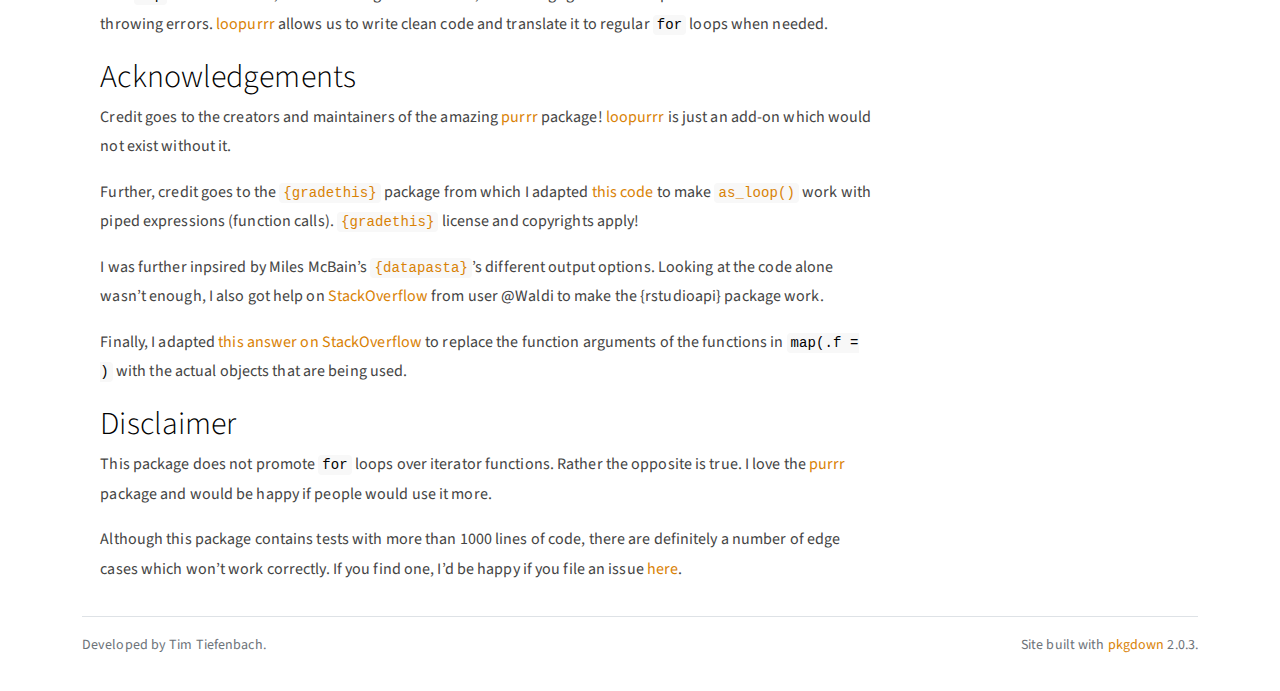
==== commit e01ec0ae: "Built site for loopurrr: 0.1.1@c68ab31" ====
--- a/index.html
+++ b/index.html
@@ -89,13 +89,10 @@
 </h1>
 </div>
 <!-- badges: start -->
-
 <div class="section level2">
 <h2 id="overview">Overview<a class="anchor" aria-label="anchor" href="#overview"></a>
 </h2>
-<p id="logop">
-<a id="logo" href="https://raw.githubusercontent.com/TimTeaFan/loopurrr/main/man/figures/logo_big.png" class="external-link"><img src="https://raw.githubusercontent.com/TimTeaFan/loopurrr/main/man/figures/logo.png" alt="loopurrr's logo a cat sleeping in the form of a circle" align="right"></a>
-</p>
+<p id="logop"><a id="logo" href="https://raw.githubusercontent.com/TimTeaFan/loopurrr/main/man/figures/logo_big.png" class="external-link"><img src="https://raw.githubusercontent.com/TimTeaFan/loopurrr/main/man/figures/logo.png" alt="loopurrr's logo a cat sleeping in the form of a circle" align="right"></a></p>
 <p><a href="https://github.com/TimTeaFan/loopurrrr" class="external-link">loopurrr</a> makes <a href="http://purrr.tidyverse.org" class="external-link">purrr</a>’s iterator functions more understandable and easier to debug. In this initial version, <a href="https://github.com/TimTeaFan/loopurrrr" class="external-link">loopurrr</a> consists only of <em>one</em> main function: <code><a href="reference/as_loop.html">as_loop()</a></code>.</p>
 <p><code><a href="reference/as_loop.html">as_loop()</a></code> takes a function call to one of <a href="http://purrr.tidyverse.org" class="external-link">purrr</a>’s iterator functions, such as <code><a href="https://purrr.tidyverse.org/reference/map.html" class="external-link">purrr::map()</a></code>, and translates it into a regular <code>for</code> loop.</p>
 <p>You might ask: <em>“Why would anyone want to do this?!”</em></p>
@@ -304,7 +301,7 @@
 
 <div class="pkgdown-footer-right">
   <p></p>
-<p>Site built with <a href="https://pkgdown.r-lib.org/" class="external-link">pkgdown</a> 2.0.2.</p>
+<p>Site built with <a href="https://pkgdown.r-lib.org/" class="external-link">pkgdown</a> 2.0.3.</p>
 </div>
 
     </footer>
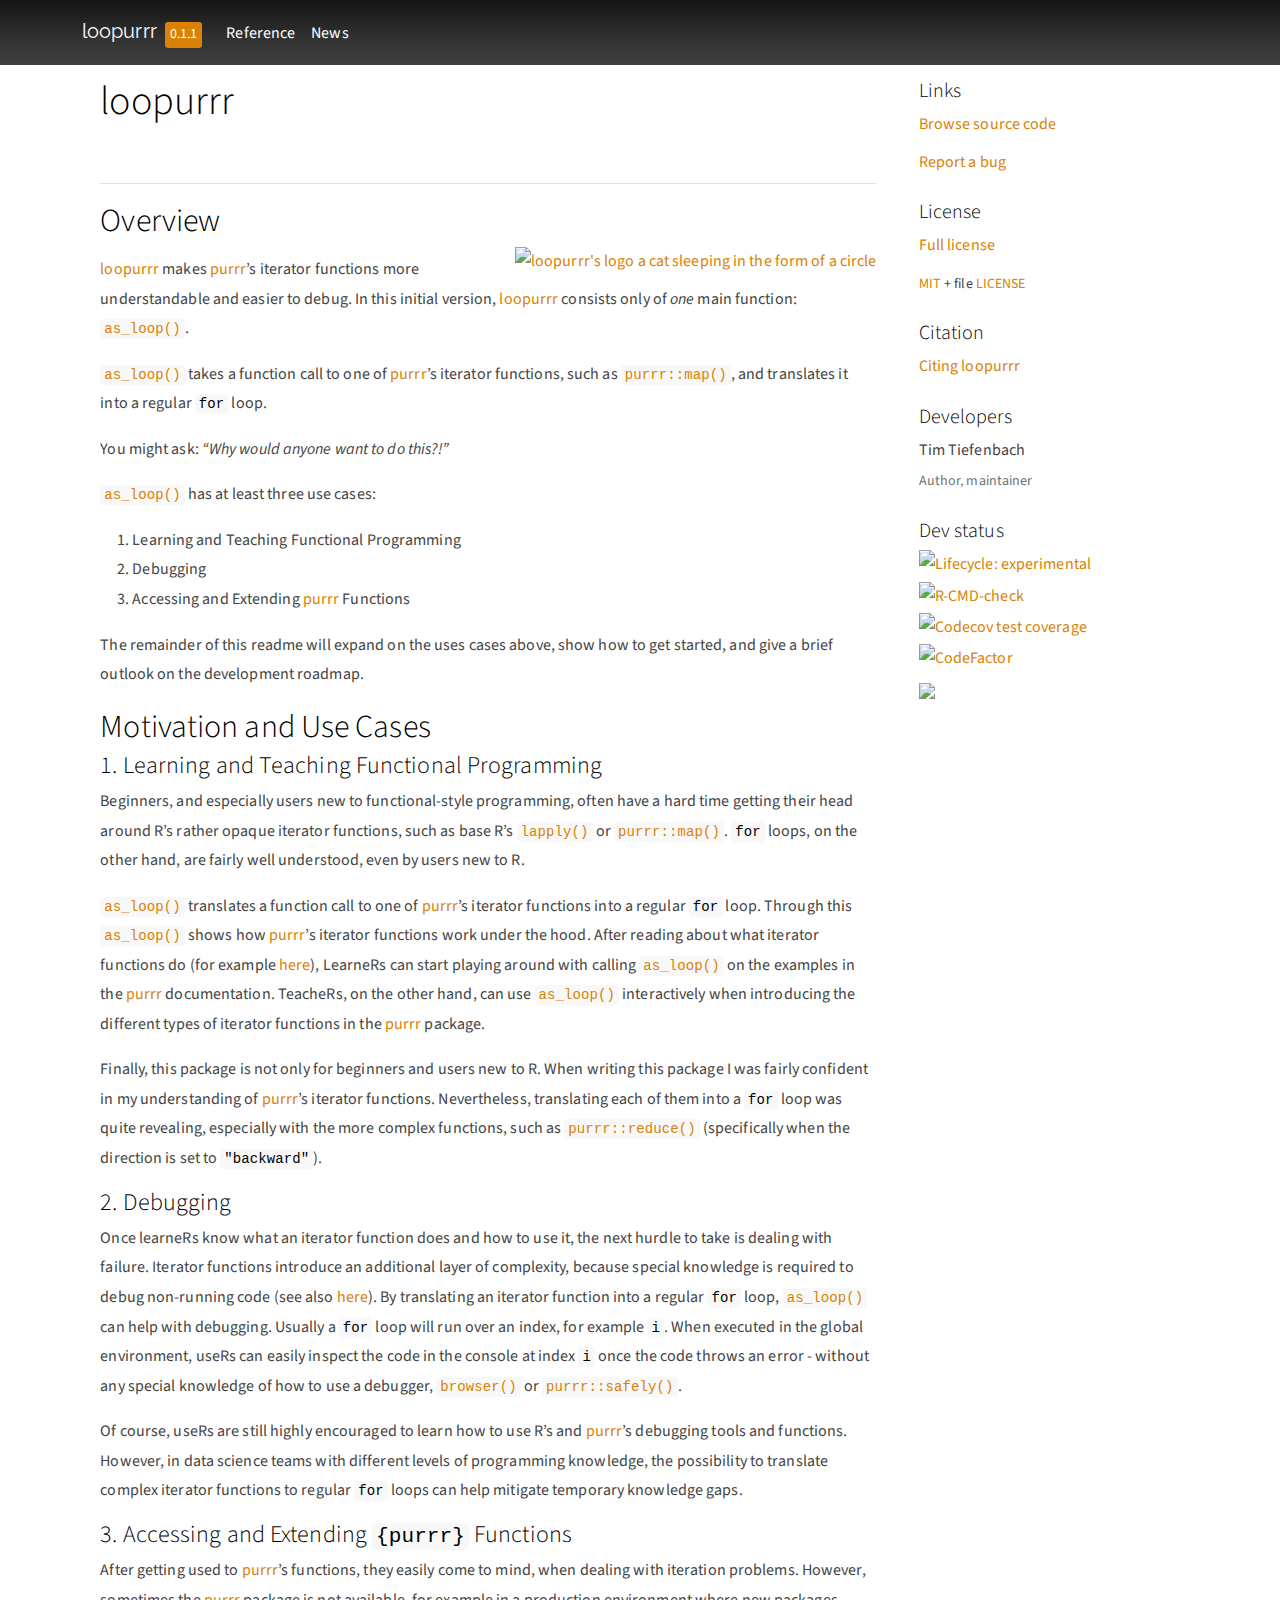
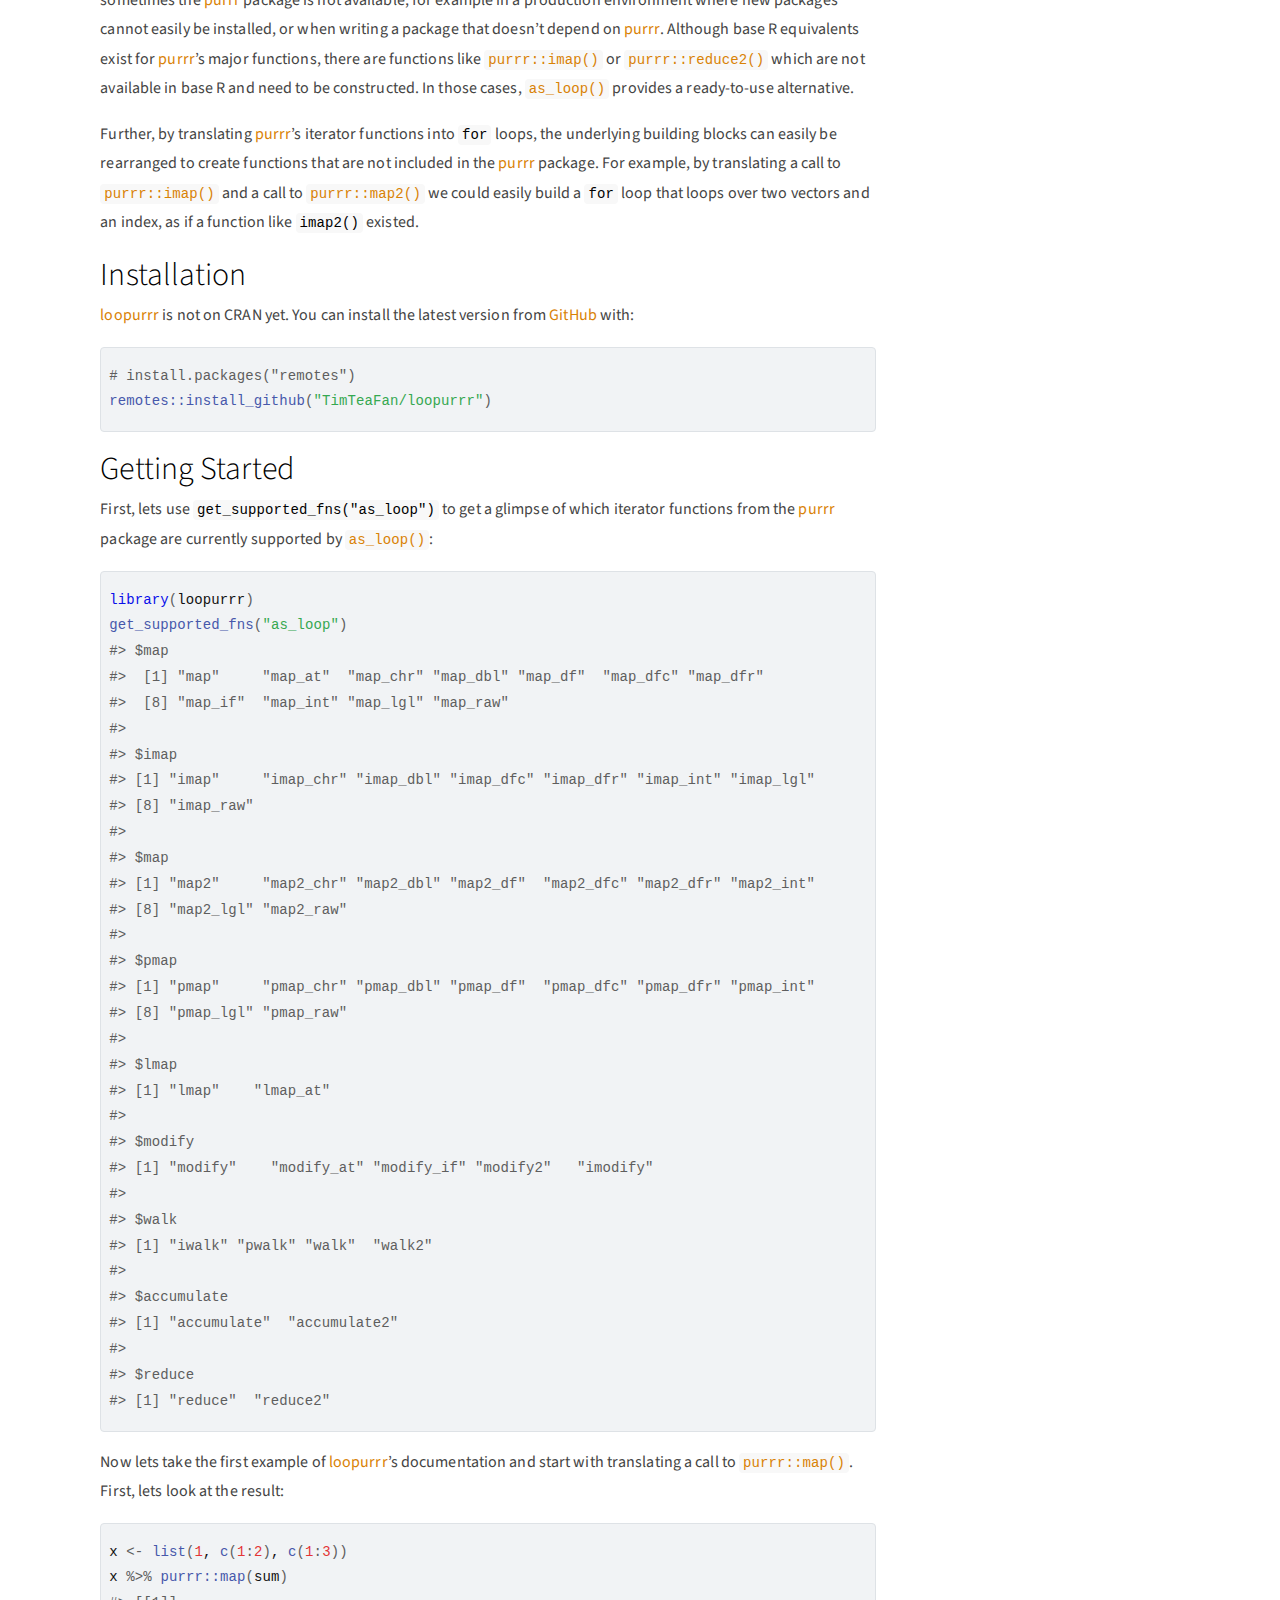
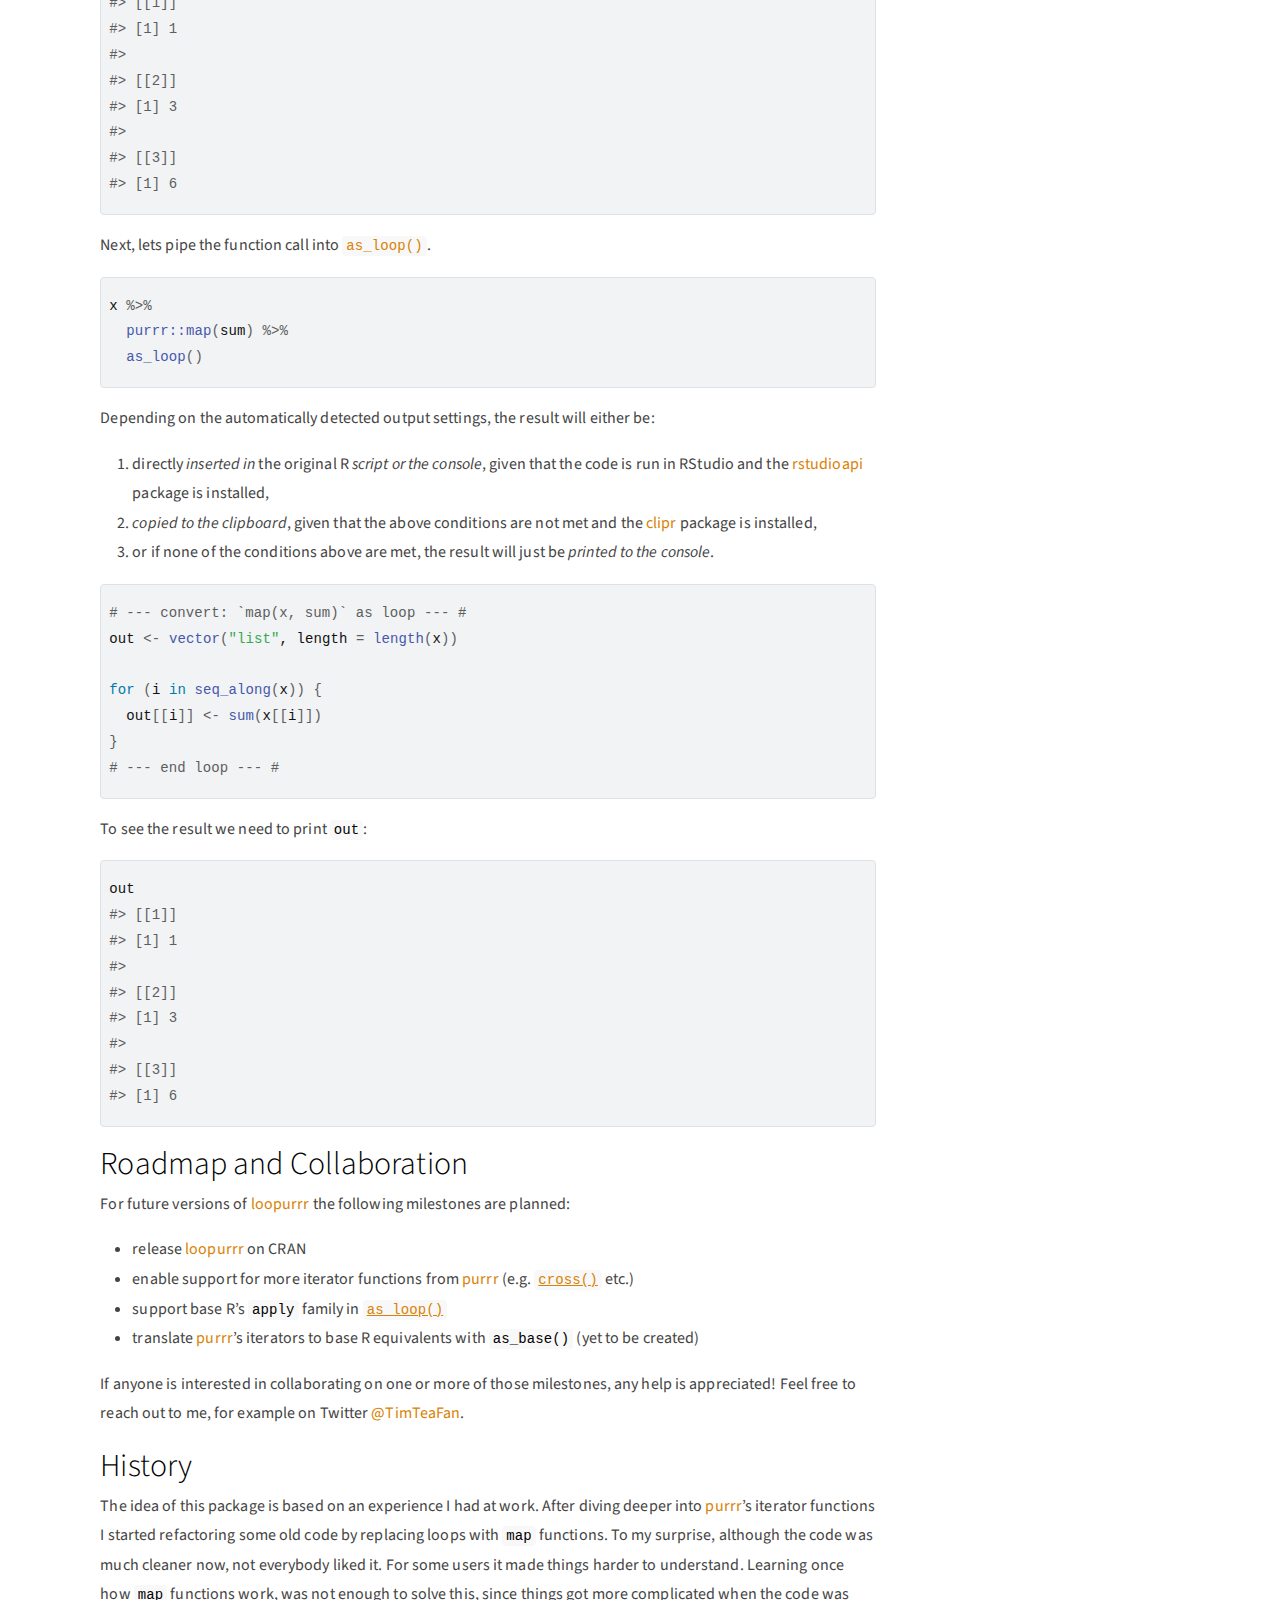
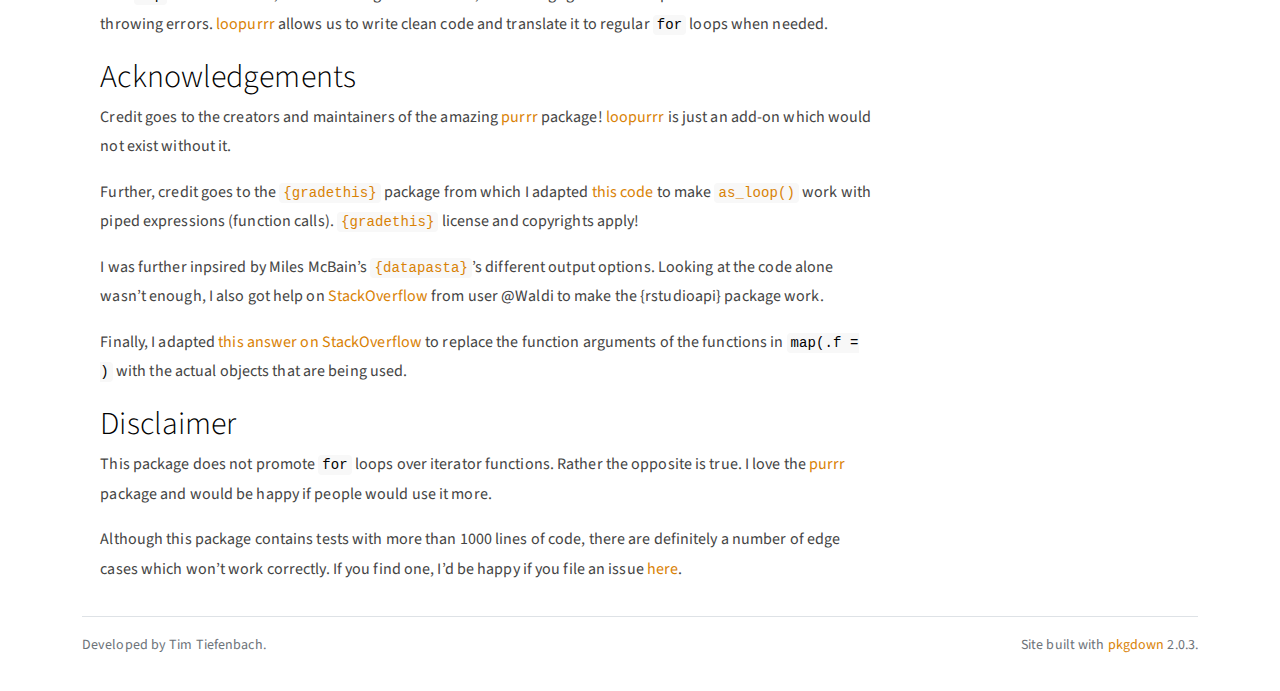
==== commit d7067dda: "Built site for loopurrr: 0.1.1@cdaa792" ====
--- a/index.html
+++ b/index.html
@@ -287,6 +287,7 @@
 <li><a href="https://github.com/TimTeaFan/loopurrr/actions" class="external-link"><img src="https://github.com/TimTeaFan/loopurrr/workflows/R-CMD-check/badge.svg" alt="R-CMD-check"></a></li>
 <li><a href="https://codecov.io/gh/TimTeaFan/loopurrr?branch=main" class="external-link"><img src="https://codecov.io/gh/TimTeaFan/loopurrr/branch/main/graph/badge.svg" alt="Codecov test coverage"></a></li>
 <li><a href="https://www.codefactor.io/repository/github/timteafan/loopurrr" class="external-link"><img src="https://www.codefactor.io/repository/github/timteafan/loopurrr/badge" alt="CodeFactor"></a></li>
+<li><a href="https://twitter.com/timteafan/status/1511034067344572422?s=21" class="external-link"><img src="https://img.shields.io/badge/dynamic/json?url=https://raw.githubusercontent.com/TimTeaFan/loopurrr/twitter-like-badge/likes&amp;label=Likes&amp;query=%24.data..public_metrics.like_count&amp;style=social&amp;logo=Twitter"></a></li>
 </ul>
 </div>
 
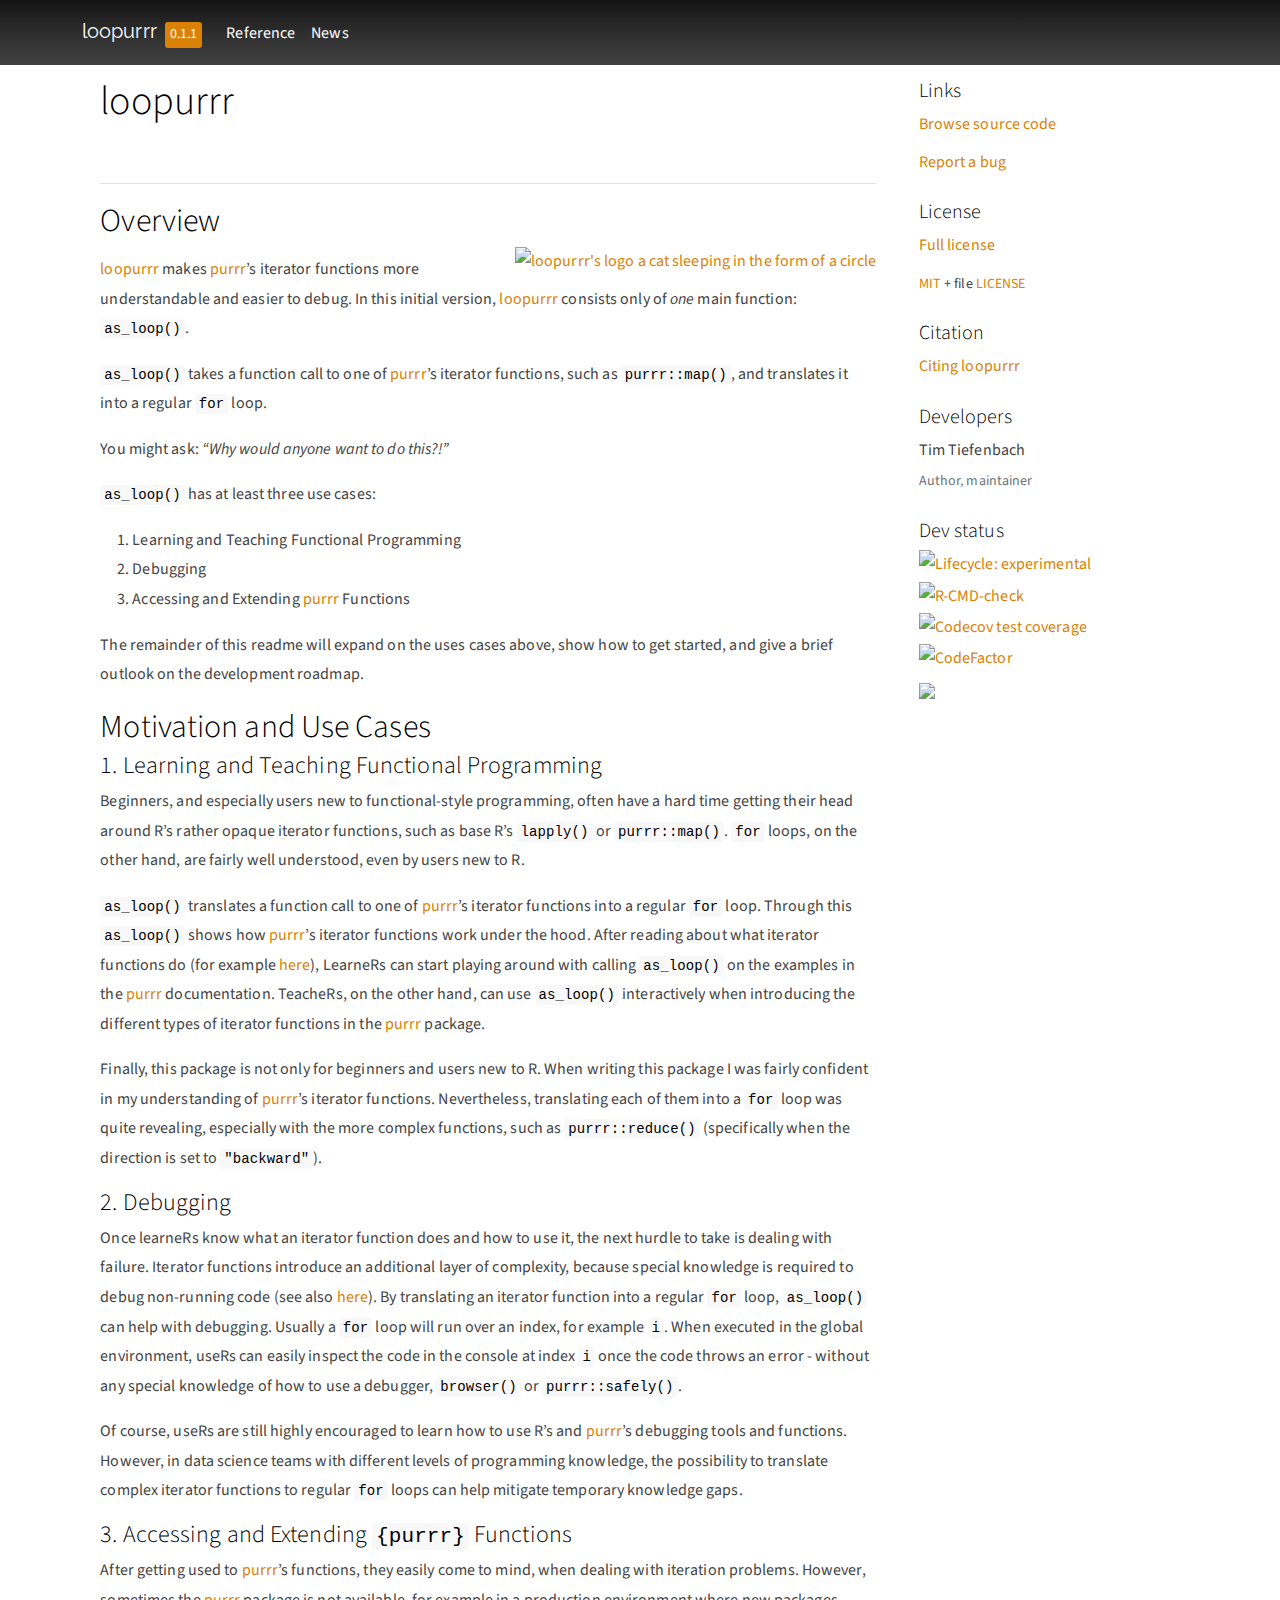
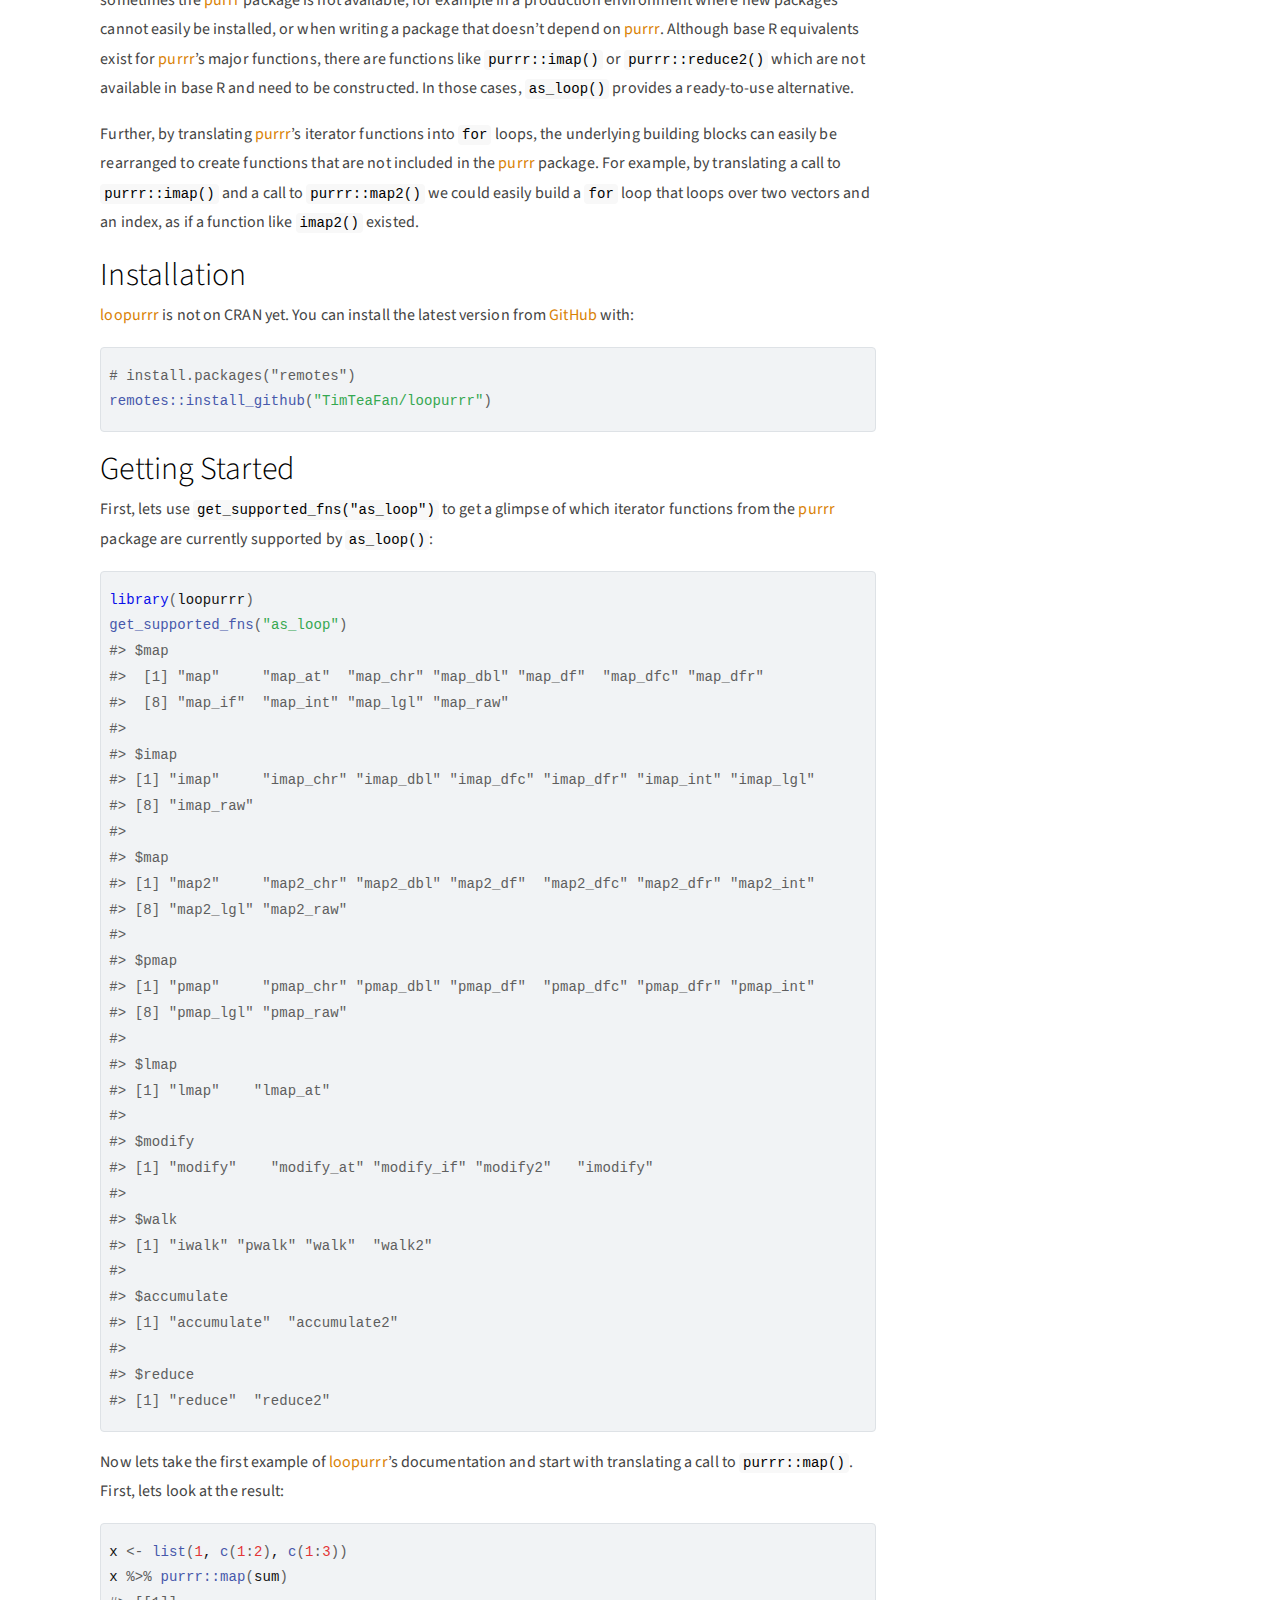
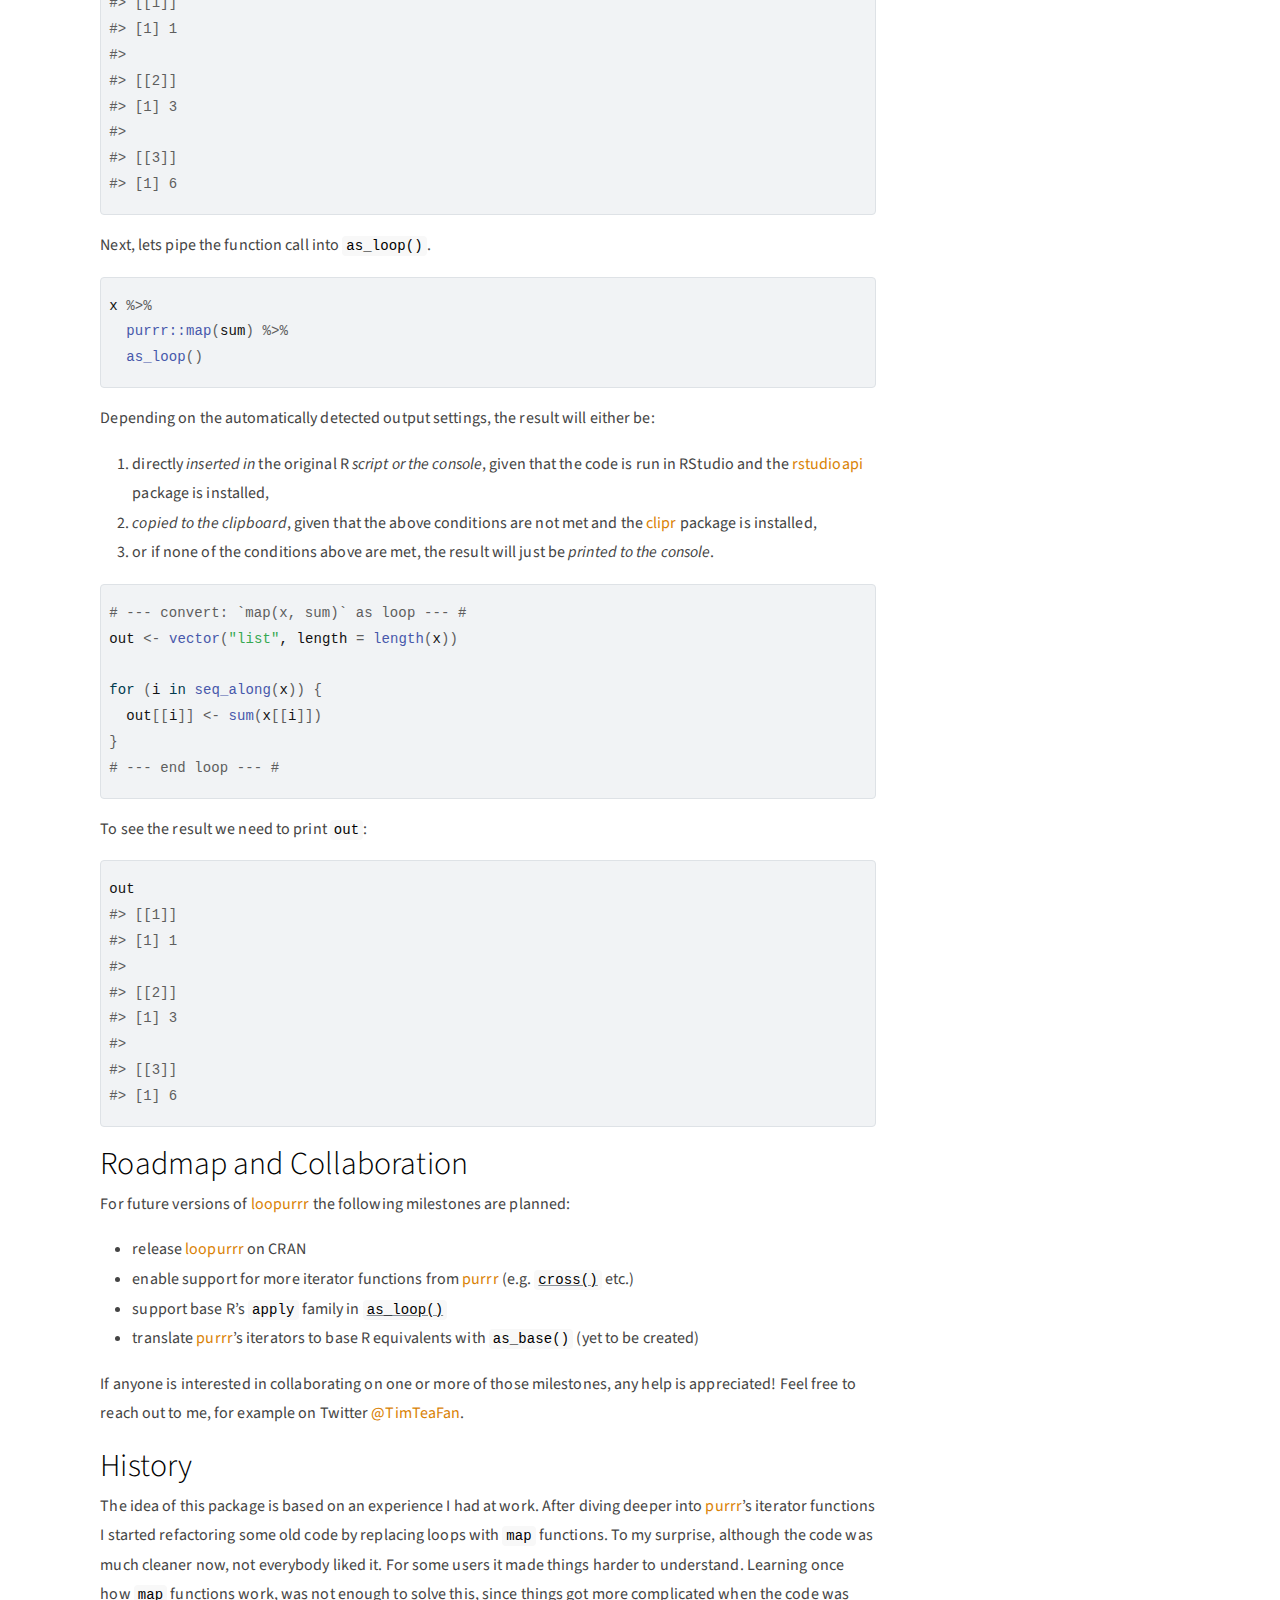
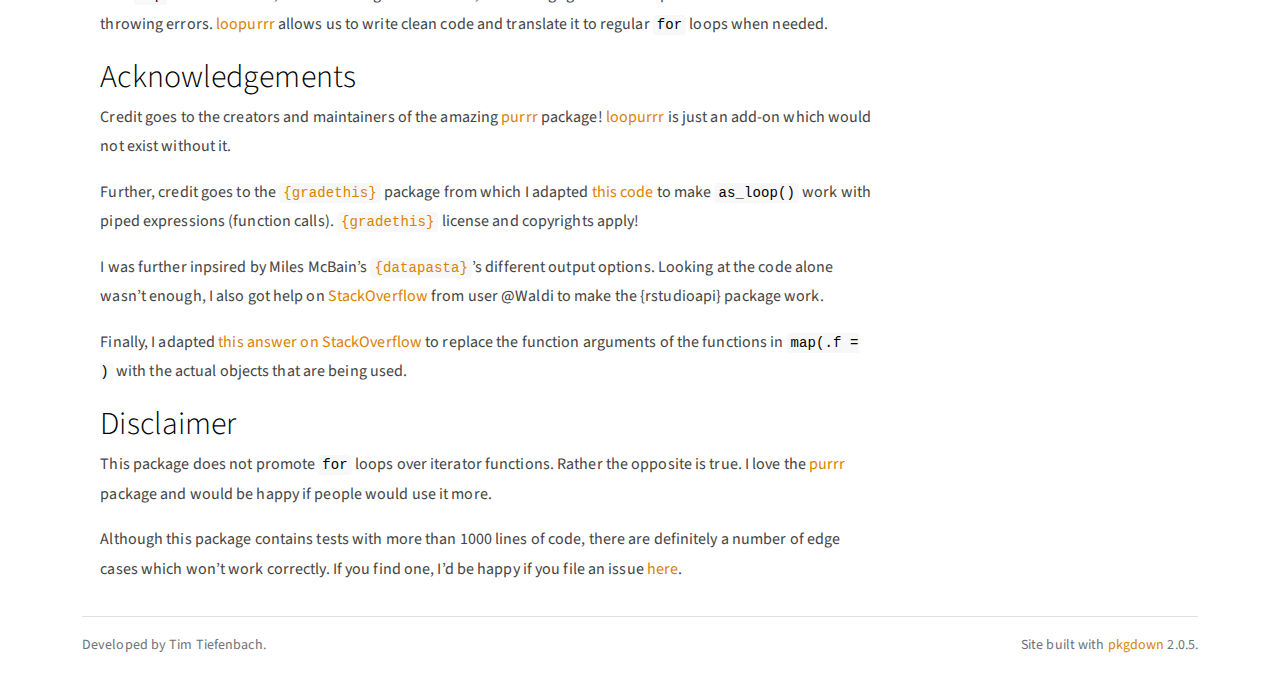
==== commit ed952f12: "Built site for loopurrr: 0.1.1@e2798c8" ====
--- a/index.html
+++ b/index.html
@@ -132,63 +132,63 @@
 </h2>
 <p><a href="https://github.com/TimTeaFan/loopurrrr" class="external-link">loopurrr</a> is not on CRAN yet. You can install the latest version from <a href="https://github.com/TimTeaFan/loopurrr" class="external-link">GitHub</a> with:</p>
 <div class="sourceCode" id="cb1"><pre class="downlit sourceCode r">
-<code class="sourceCode R"><span class="co"># install.packages("remotes")</span>
-<span class="fu">remotes</span><span class="fu">::</span><span class="fu">install_github</span><span class="op">(</span><span class="st">"TimTeaFan/loopurrr"</span><span class="op">)</span></code></pre></div>
+<code class="sourceCode R"><span><span class="co"># install.packages("remotes")</span></span>
+<span><span class="fu">remotes</span><span class="fu">::</span><span class="fu">install_github</span><span class="op">(</span><span class="st">"TimTeaFan/loopurrr"</span><span class="op">)</span></span></code></pre></div>
 </div>
 <div class="section level2">
 <h2 id="getting-started">Getting Started<a class="anchor" aria-label="anchor" href="#getting-started"></a>
 </h2>
 <p>First, lets use <code>get_supported_fns("as_loop")</code> to get a glimpse of which iterator functions from the <a href="http://purrr.tidyverse.org" class="external-link">purrr</a> package are currently supported by <code><a href="reference/as_loop.html">as_loop()</a></code>:</p>
 <div class="sourceCode" id="cb2"><pre class="downlit sourceCode r">
-<code class="sourceCode R"><span class="kw"><a href="https://rdrr.io/r/base/library.html" class="external-link">library</a></span><span class="op">(</span><span class="va"><a href="https://github.com/TimTeaFan/loopurrrr" class="external-link">loopurrr</a></span><span class="op">)</span>
-<span class="fu"><a href="reference/get_supported_fns.html">get_supported_fns</a></span><span class="op">(</span><span class="st">"as_loop"</span><span class="op">)</span>
-<span class="co">#&gt; $map</span>
-<span class="co">#&gt;  [1] "map"     "map_at"  "map_chr" "map_dbl" "map_df"  "map_dfc" "map_dfr"</span>
-<span class="co">#&gt;  [8] "map_if"  "map_int" "map_lgl" "map_raw"</span>
-<span class="co">#&gt; </span>
-<span class="co">#&gt; $imap</span>
-<span class="co">#&gt; [1] "imap"     "imap_chr" "imap_dbl" "imap_dfc" "imap_dfr" "imap_int" "imap_lgl"</span>
-<span class="co">#&gt; [8] "imap_raw"</span>
-<span class="co">#&gt; </span>
-<span class="co">#&gt; $map</span>
-<span class="co">#&gt; [1] "map2"     "map2_chr" "map2_dbl" "map2_df"  "map2_dfc" "map2_dfr" "map2_int"</span>
-<span class="co">#&gt; [8] "map2_lgl" "map2_raw"</span>
-<span class="co">#&gt; </span>
-<span class="co">#&gt; $pmap</span>
-<span class="co">#&gt; [1] "pmap"     "pmap_chr" "pmap_dbl" "pmap_df"  "pmap_dfc" "pmap_dfr" "pmap_int"</span>
-<span class="co">#&gt; [8] "pmap_lgl" "pmap_raw"</span>
-<span class="co">#&gt; </span>
-<span class="co">#&gt; $lmap</span>
-<span class="co">#&gt; [1] "lmap"    "lmap_at"</span>
-<span class="co">#&gt; </span>
-<span class="co">#&gt; $modify</span>
-<span class="co">#&gt; [1] "modify"    "modify_at" "modify_if" "modify2"   "imodify"  </span>
-<span class="co">#&gt; </span>
-<span class="co">#&gt; $walk</span>
-<span class="co">#&gt; [1] "iwalk" "pwalk" "walk"  "walk2"</span>
-<span class="co">#&gt; </span>
-<span class="co">#&gt; $accumulate</span>
-<span class="co">#&gt; [1] "accumulate"  "accumulate2"</span>
-<span class="co">#&gt; </span>
-<span class="co">#&gt; $reduce</span>
-<span class="co">#&gt; [1] "reduce"  "reduce2"</span></code></pre></div>
+<code class="sourceCode R"><span><span class="kw"><a href="https://rdrr.io/r/base/library.html" class="external-link">library</a></span><span class="op">(</span><span class="va"><a href="https://github.com/TimTeaFan/loopurrrr" class="external-link">loopurrr</a></span><span class="op">)</span></span>
+<span><span class="fu"><a href="reference/get_supported_fns.html">get_supported_fns</a></span><span class="op">(</span><span class="st">"as_loop"</span><span class="op">)</span></span>
+<span><span class="co">#&gt; $map</span></span>
+<span><span class="co">#&gt;  [1] "map"     "map_at"  "map_chr" "map_dbl" "map_df"  "map_dfc" "map_dfr"</span></span>
+<span><span class="co">#&gt;  [8] "map_if"  "map_int" "map_lgl" "map_raw"</span></span>
+<span><span class="co">#&gt; </span></span>
+<span><span class="co">#&gt; $imap</span></span>
+<span><span class="co">#&gt; [1] "imap"     "imap_chr" "imap_dbl" "imap_dfc" "imap_dfr" "imap_int" "imap_lgl"</span></span>
+<span><span class="co">#&gt; [8] "imap_raw"</span></span>
+<span><span class="co">#&gt; </span></span>
+<span><span class="co">#&gt; $map</span></span>
+<span><span class="co">#&gt; [1] "map2"     "map2_chr" "map2_dbl" "map2_df"  "map2_dfc" "map2_dfr" "map2_int"</span></span>
+<span><span class="co">#&gt; [8] "map2_lgl" "map2_raw"</span></span>
+<span><span class="co">#&gt; </span></span>
+<span><span class="co">#&gt; $pmap</span></span>
+<span><span class="co">#&gt; [1] "pmap"     "pmap_chr" "pmap_dbl" "pmap_df"  "pmap_dfc" "pmap_dfr" "pmap_int"</span></span>
+<span><span class="co">#&gt; [8] "pmap_lgl" "pmap_raw"</span></span>
+<span><span class="co">#&gt; </span></span>
+<span><span class="co">#&gt; $lmap</span></span>
+<span><span class="co">#&gt; [1] "lmap"    "lmap_at"</span></span>
+<span><span class="co">#&gt; </span></span>
+<span><span class="co">#&gt; $modify</span></span>
+<span><span class="co">#&gt; [1] "modify"    "modify_at" "modify_if" "modify2"   "imodify"  </span></span>
+<span><span class="co">#&gt; </span></span>
+<span><span class="co">#&gt; $walk</span></span>
+<span><span class="co">#&gt; [1] "iwalk" "pwalk" "walk"  "walk2"</span></span>
+<span><span class="co">#&gt; </span></span>
+<span><span class="co">#&gt; $accumulate</span></span>
+<span><span class="co">#&gt; [1] "accumulate"  "accumulate2"</span></span>
+<span><span class="co">#&gt; </span></span>
+<span><span class="co">#&gt; $reduce</span></span>
+<span><span class="co">#&gt; [1] "reduce"  "reduce2"</span></span></code></pre></div>
 <p>Now lets take the first example of <a href="https://github.com/TimTeaFan/loopurrrr" class="external-link">loopurrr</a>’s documentation and start with translating a call to <code><a href="https://purrr.tidyverse.org/reference/map.html" class="external-link">purrr::map()</a></code>. First, lets look at the result:</p>
 <div class="sourceCode" id="cb3"><pre class="downlit sourceCode r">
-<code class="sourceCode R"><span class="va">x</span> <span class="op">&lt;-</span> <span class="fu"><a href="https://rdrr.io/r/base/list.html" class="external-link">list</a></span><span class="op">(</span><span class="fl">1</span>, <span class="fu"><a href="https://rdrr.io/r/base/c.html" class="external-link">c</a></span><span class="op">(</span><span class="fl">1</span><span class="op">:</span><span class="fl">2</span><span class="op">)</span>, <span class="fu"><a href="https://rdrr.io/r/base/c.html" class="external-link">c</a></span><span class="op">(</span><span class="fl">1</span><span class="op">:</span><span class="fl">3</span><span class="op">)</span><span class="op">)</span>
-<span class="va">x</span> <span class="op"><a href="https://purrr.tidyverse.org/reference/pipe.html" class="external-link">%&gt;%</a></span> <span class="fu">purrr</span><span class="fu">::</span><span class="fu"><a href="https://purrr.tidyverse.org/reference/map.html" class="external-link">map</a></span><span class="op">(</span><span class="va">sum</span><span class="op">)</span>
-<span class="co">#&gt; [[1]]</span>
-<span class="co">#&gt; [1] 1</span>
-<span class="co">#&gt; </span>
-<span class="co">#&gt; [[2]]</span>
-<span class="co">#&gt; [1] 3</span>
-<span class="co">#&gt; </span>
-<span class="co">#&gt; [[3]]</span>
-<span class="co">#&gt; [1] 6</span></code></pre></div>
+<code class="sourceCode R"><span><span class="va">x</span> <span class="op">&lt;-</span> <span class="fu"><a href="https://rdrr.io/r/base/list.html" class="external-link">list</a></span><span class="op">(</span><span class="fl">1</span>, <span class="fu"><a href="https://rdrr.io/r/base/c.html" class="external-link">c</a></span><span class="op">(</span><span class="fl">1</span><span class="op">:</span><span class="fl">2</span><span class="op">)</span>, <span class="fu"><a href="https://rdrr.io/r/base/c.html" class="external-link">c</a></span><span class="op">(</span><span class="fl">1</span><span class="op">:</span><span class="fl">3</span><span class="op">)</span><span class="op">)</span></span>
+<span><span class="va">x</span> <span class="op"><a href="https://magrittr.tidyverse.org/reference/pipe.html" class="external-link">%&gt;%</a></span> <span class="fu">purrr</span><span class="fu">::</span><span class="fu"><a href="https://purrr.tidyverse.org/reference/map.html" class="external-link">map</a></span><span class="op">(</span><span class="va">sum</span><span class="op">)</span></span>
+<span><span class="co">#&gt; [[1]]</span></span>
+<span><span class="co">#&gt; [1] 1</span></span>
+<span><span class="co">#&gt; </span></span>
+<span><span class="co">#&gt; [[2]]</span></span>
+<span><span class="co">#&gt; [1] 3</span></span>
+<span><span class="co">#&gt; </span></span>
+<span><span class="co">#&gt; [[3]]</span></span>
+<span><span class="co">#&gt; [1] 6</span></span></code></pre></div>
 <p>Next, lets pipe the function call into <code><a href="reference/as_loop.html">as_loop()</a></code>.</p>
 <div class="sourceCode" id="cb4"><pre class="downlit sourceCode r">
-<code class="sourceCode R"><span class="va">x</span> <span class="op"><a href="https://purrr.tidyverse.org/reference/pipe.html" class="external-link">%&gt;%</a></span> 
-  <span class="fu">purrr</span><span class="fu">::</span><span class="fu"><a href="https://purrr.tidyverse.org/reference/map.html" class="external-link">map</a></span><span class="op">(</span><span class="va">sum</span><span class="op">)</span> <span class="op"><a href="https://purrr.tidyverse.org/reference/pipe.html" class="external-link">%&gt;%</a></span> 
-  <span class="fu"><a href="reference/as_loop.html">as_loop</a></span><span class="op">(</span><span class="op">)</span></code></pre></div>
+<code class="sourceCode R"><span><span class="va">x</span> <span class="op"><a href="https://magrittr.tidyverse.org/reference/pipe.html" class="external-link">%&gt;%</a></span> </span>
+<span>  <span class="fu">purrr</span><span class="fu">::</span><span class="fu"><a href="https://purrr.tidyverse.org/reference/map.html" class="external-link">map</a></span><span class="op">(</span><span class="va">sum</span><span class="op">)</span> <span class="op"><a href="https://magrittr.tidyverse.org/reference/pipe.html" class="external-link">%&gt;%</a></span> </span>
+<span>  <span class="fu"><a href="reference/as_loop.html">as_loop</a></span><span class="op">(</span><span class="op">)</span></span></code></pre></div>
 <p>Depending on the automatically detected output settings, the result will either be:</p>
 <ol style="list-style-type: decimal">
 <li>directly <em>inserted in</em> the original R <em>script or the console</em>, given that the code is run in RStudio and the <a href="https://github.com/rstudio/rstudioapi" class="external-link">rstudioapi</a> package is installed,</li>
@@ -197,24 +197,24 @@
 <li>or if none of the conditions above are met, the result will just be <em>printed to the console</em>.</li>
 </ol>
 <div class="sourceCode" id="cb5"><pre class="downlit sourceCode r">
-<code class="sourceCode R"><span class="co"># --- convert: `map(x, sum)` as loop --- #</span>
-<span class="va">out</span> <span class="op">&lt;-</span> <span class="fu"><a href="https://rdrr.io/r/base/vector.html" class="external-link">vector</a></span><span class="op">(</span><span class="st">"list"</span>, length <span class="op">=</span> <span class="fu"><a href="https://rdrr.io/r/base/length.html" class="external-link">length</a></span><span class="op">(</span><span class="va">x</span><span class="op">)</span><span class="op">)</span>
-
-<span class="kw">for</span> <span class="op">(</span><span class="va">i</span> <span class="kw">in</span> <span class="fu"><a href="https://rdrr.io/r/base/seq.html" class="external-link">seq_along</a></span><span class="op">(</span><span class="va">x</span><span class="op">)</span><span class="op">)</span> <span class="op">{</span>
-  <span class="va">out</span><span class="op">[[</span><span class="va">i</span><span class="op">]</span><span class="op">]</span> <span class="op">&lt;-</span> <span class="fu"><a href="https://rdrr.io/r/base/sum.html" class="external-link">sum</a></span><span class="op">(</span><span class="va">x</span><span class="op">[[</span><span class="va">i</span><span class="op">]</span><span class="op">]</span><span class="op">)</span>
-<span class="op">}</span>
-<span class="co"># --- end loop --- #</span></code></pre></div>
+<code class="sourceCode R"><span><span class="co"># --- convert: `map(x, sum)` as loop --- #</span></span>
+<span><span class="va">out</span> <span class="op">&lt;-</span> <span class="fu"><a href="https://rdrr.io/r/base/vector.html" class="external-link">vector</a></span><span class="op">(</span><span class="st">"list"</span>, length <span class="op">=</span> <span class="fu"><a href="https://rdrr.io/r/base/length.html" class="external-link">length</a></span><span class="op">(</span><span class="va">x</span><span class="op">)</span><span class="op">)</span></span>
+<span></span>
+<span><span class="kw">for</span> <span class="op">(</span><span class="va">i</span> <span class="kw">in</span> <span class="fu"><a href="https://rdrr.io/r/base/seq.html" class="external-link">seq_along</a></span><span class="op">(</span><span class="va">x</span><span class="op">)</span><span class="op">)</span> <span class="op">{</span></span>
+<span>  <span class="va">out</span><span class="op">[[</span><span class="va">i</span><span class="op">]</span><span class="op">]</span> <span class="op">&lt;-</span> <span class="fu"><a href="https://rdrr.io/r/base/sum.html" class="external-link">sum</a></span><span class="op">(</span><span class="va">x</span><span class="op">[[</span><span class="va">i</span><span class="op">]</span><span class="op">]</span><span class="op">)</span></span>
+<span><span class="op">}</span></span>
+<span><span class="co"># --- end loop --- #</span></span></code></pre></div>
 <p>To see the result we need to print <code>out</code>:</p>
 <div class="sourceCode" id="cb6"><pre class="downlit sourceCode r">
-<code class="sourceCode R"><span class="va">out</span>
-<span class="co">#&gt; [[1]]</span>
-<span class="co">#&gt; [1] 1</span>
-<span class="co">#&gt; </span>
-<span class="co">#&gt; [[2]]</span>
-<span class="co">#&gt; [1] 3</span>
-<span class="co">#&gt; </span>
-<span class="co">#&gt; [[3]]</span>
-<span class="co">#&gt; [1] 6</span></code></pre></div>
+<code class="sourceCode R"><span><span class="va">out</span></span>
+<span><span class="co">#&gt; [[1]]</span></span>
+<span><span class="co">#&gt; [1] 1</span></span>
+<span><span class="co">#&gt; </span></span>
+<span><span class="co">#&gt; [[2]]</span></span>
+<span><span class="co">#&gt; [1] 3</span></span>
+<span><span class="co">#&gt; </span></span>
+<span><span class="co">#&gt; [[3]]</span></span>
+<span><span class="co">#&gt; [1] 6</span></span></code></pre></div>
 </div>
 <div class="section level2">
 <h2 id="roadmap-and-collaboration">Roadmap and Collaboration<a class="anchor" aria-label="anchor" href="#roadmap-and-collaboration"></a>
@@ -302,7 +302,7 @@
 
 <div class="pkgdown-footer-right">
   <p></p>
-<p>Site built with <a href="https://pkgdown.r-lib.org/" class="external-link">pkgdown</a> 2.0.3.</p>
+<p>Site built with <a href="https://pkgdown.r-lib.org/" class="external-link">pkgdown</a> 2.0.5.</p>
 </div>
 
     </footer>
